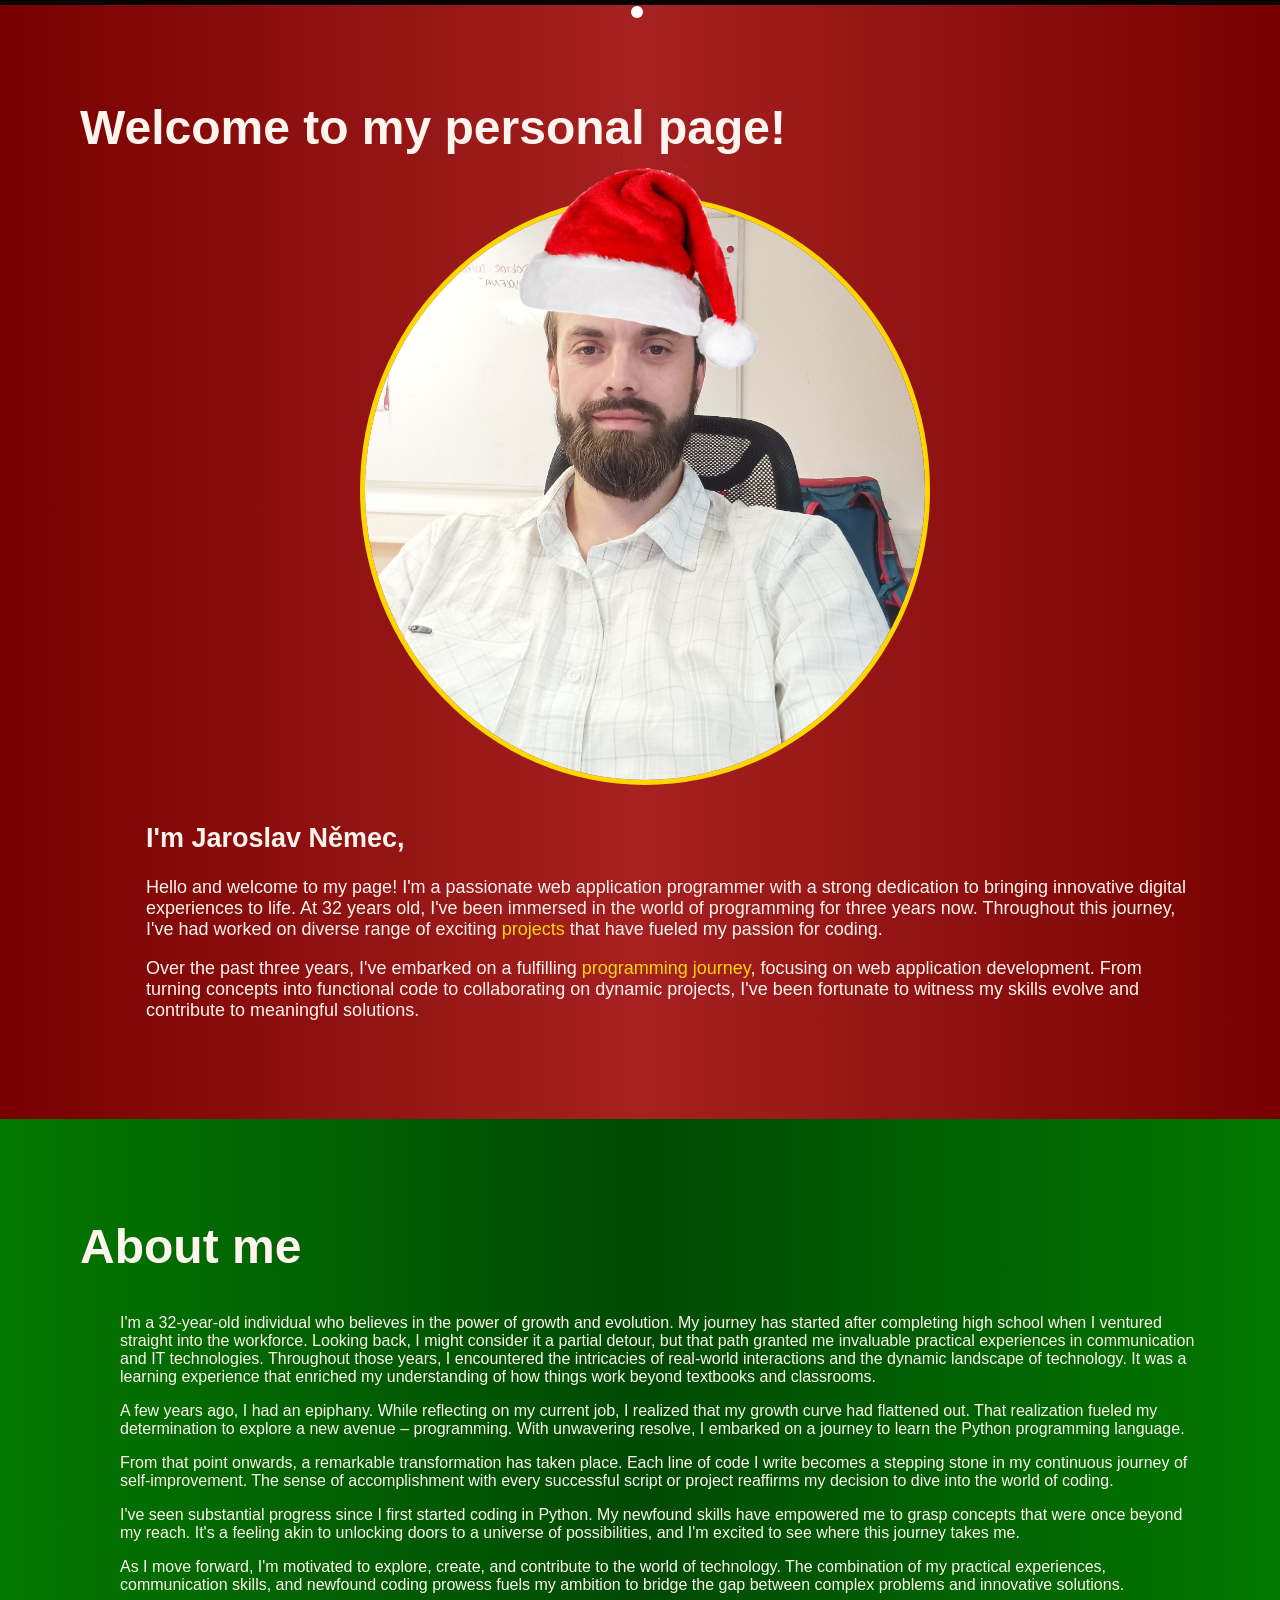
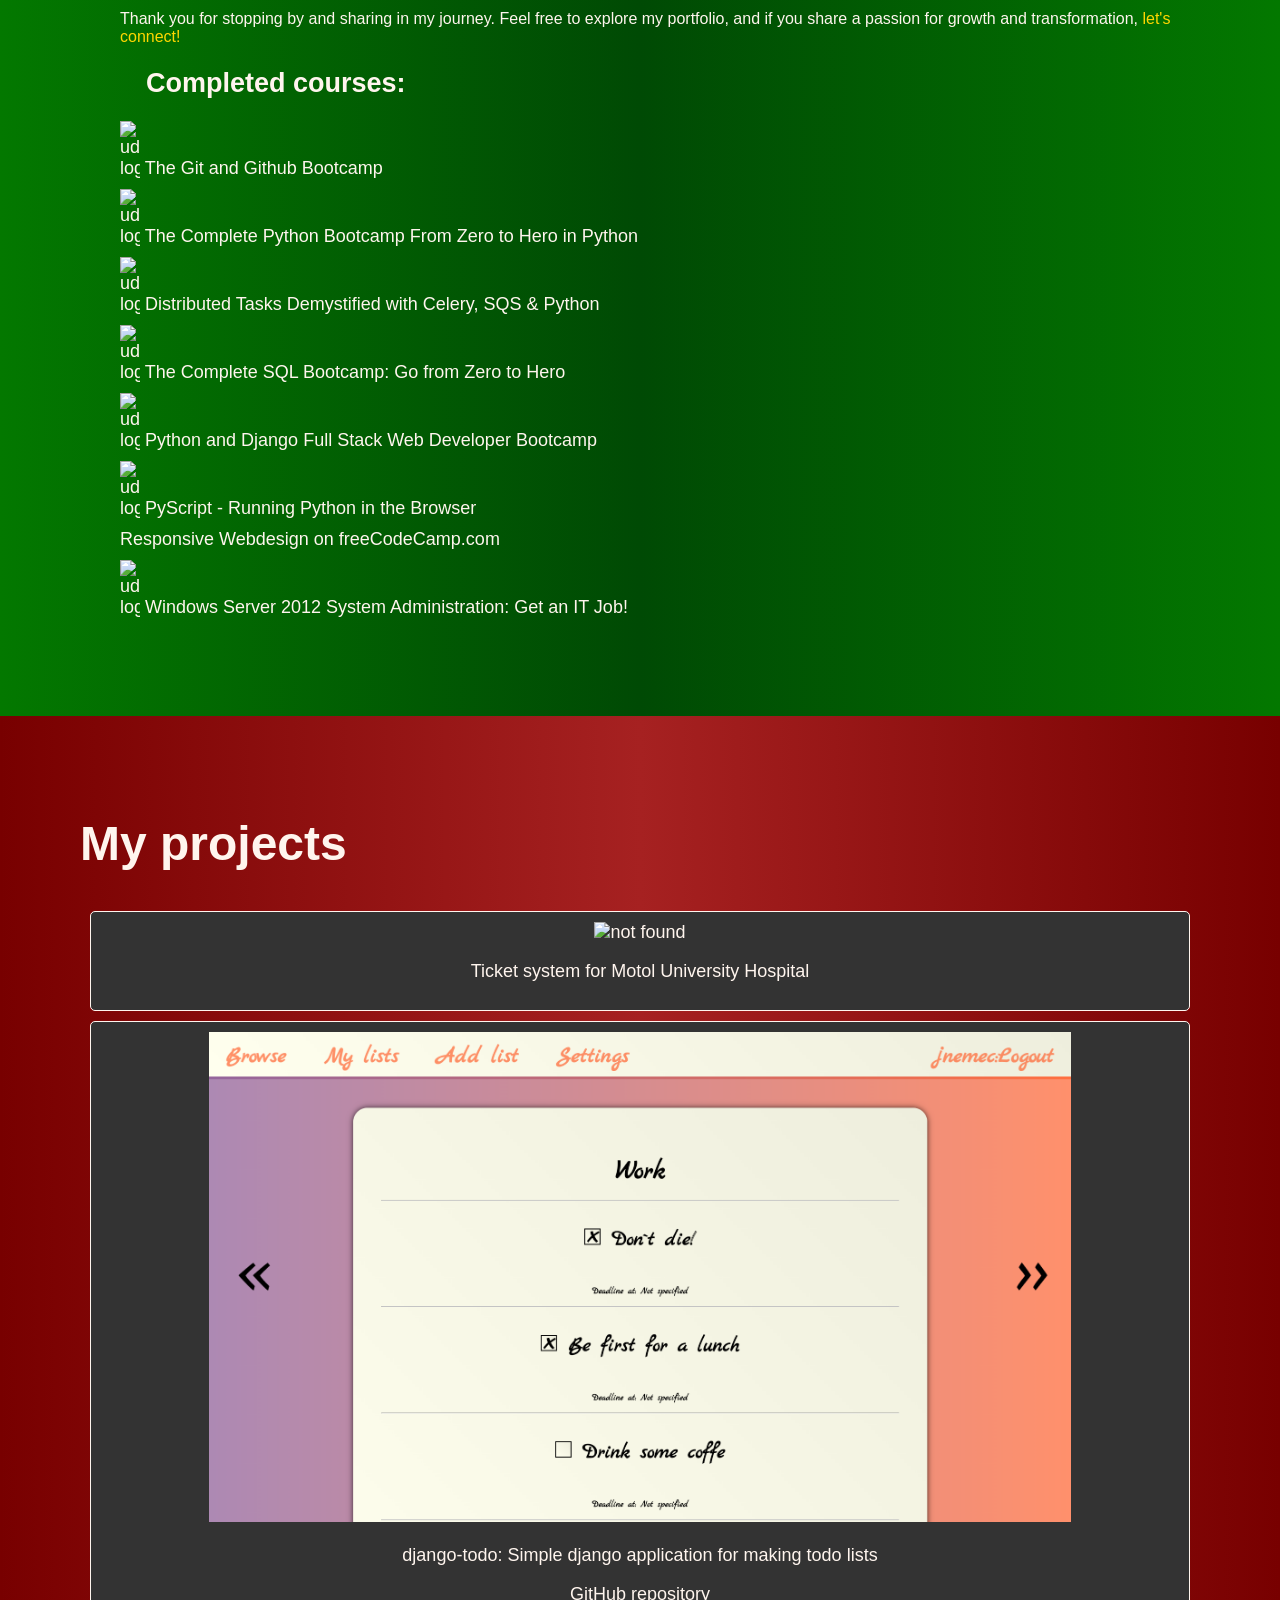
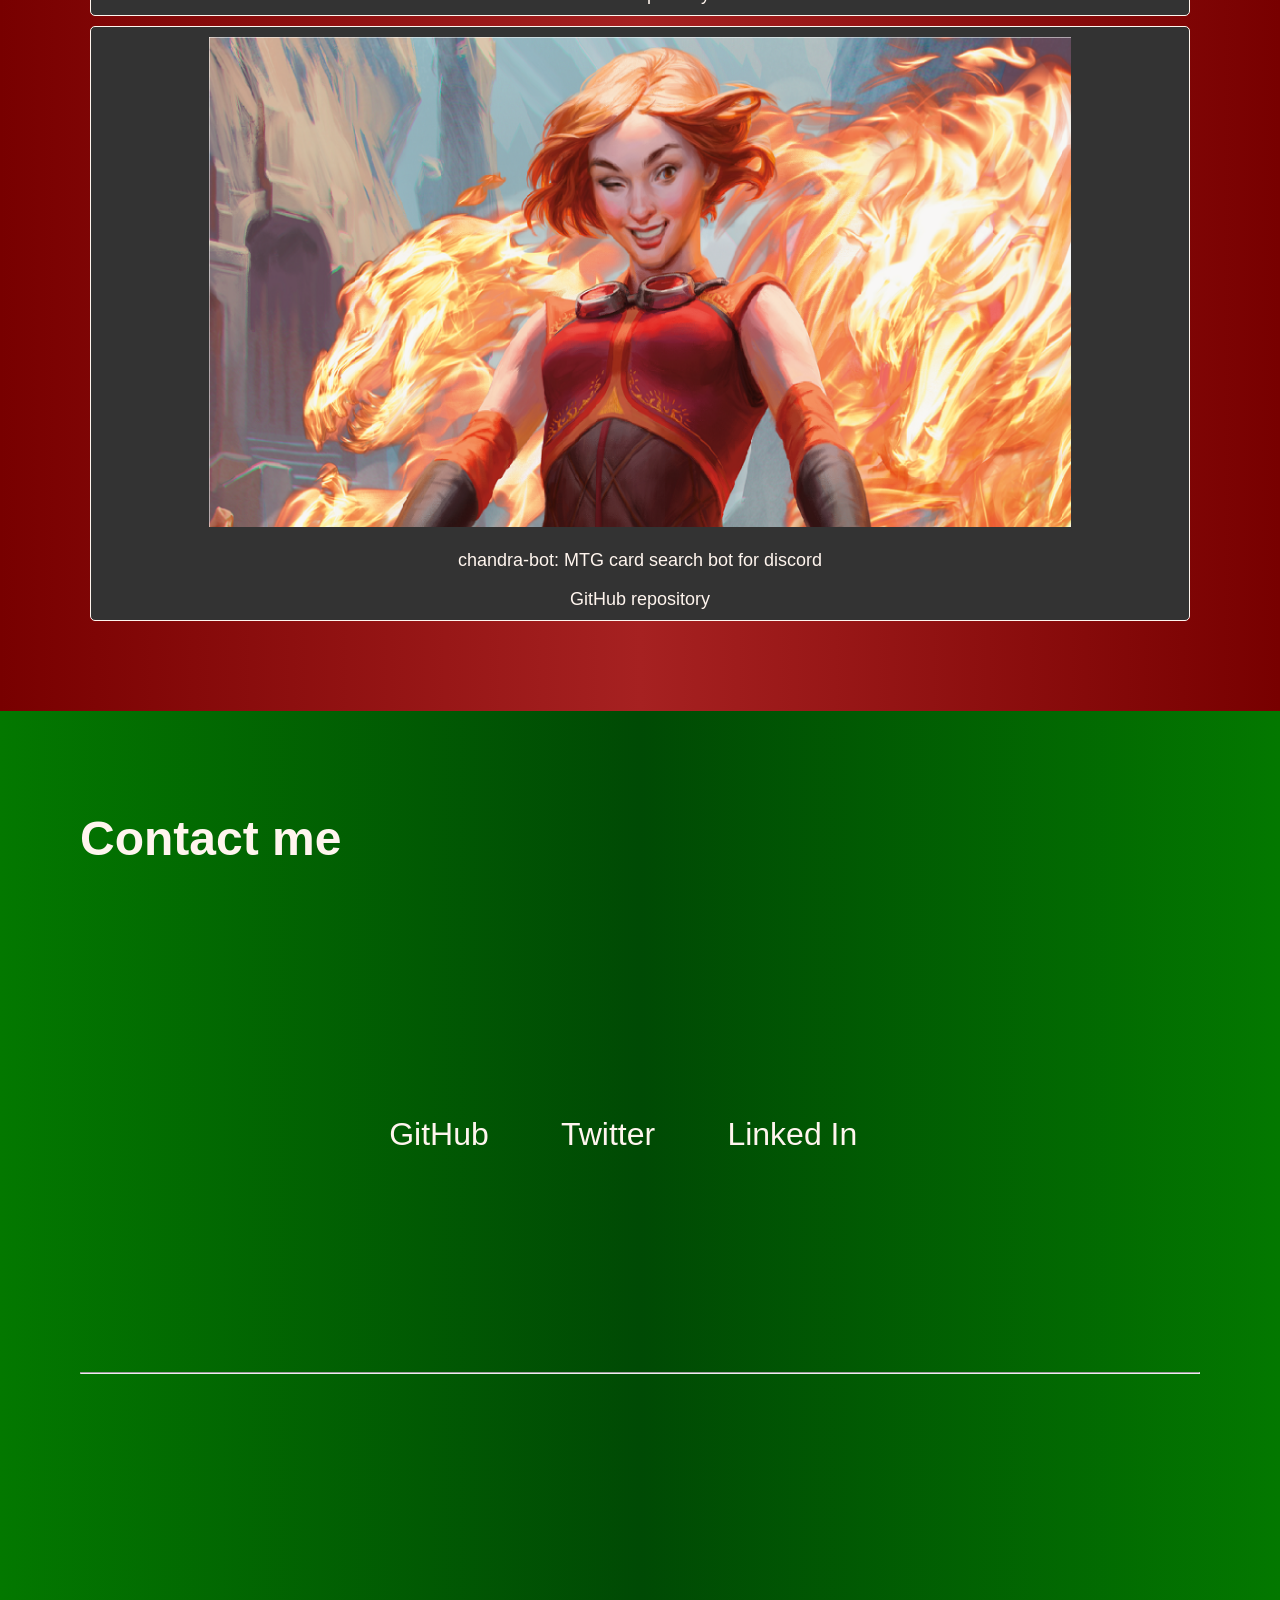
==== index.html @ 1a67a842 "Fix wording in index.html, fix bug where animation continued when screen was rotated and ball was ou" ====
<!DOCTYPE html>
<html lang="en">
    <head>
        <title></title>
        <meta charset="UTF-8">
        <meta name="viewport" content="width=device-width, initial-scale=1">
        <link rel="icon" type="image/x-icon" href="./images/favicon.ico">
        <script src="https://kit.fontawesome.com/178cd86837.js" crossorigin="anonymous"></script>
        <link href="./css/styles.css" rel="stylesheet">
        <link href="./css/navbar.css" rel="stylesheet">
        <script src="./js/animation.js"></script>        
        
    </head>
    <body>
        <script src="./js/navbar.js"></script>
        

        <ul id='navbar' class="collapsed">
            <li><a href="#welcome-section">Welcome</a></li>
            <li><a href="#about">About</a></li>
            <li><a href="#projects">Work</a></li>
            <li><a href="#contact">Contact</a></li>
        </ul>
        <button id='nav-enabler' type="button" onclick="ToggleMenu()"><i class="fa fa-bars"></i></button>
        <div id="navbar-toggler" onclick="ToggleMenu()"></div>
        <main id="main">
            <section id="welcome-section">
                <h1>Welcome to my personal page!</h1>
                <div id="photo-section">
                    <img id="hat" src="./images/Christmas-Hat.png" alt="not-found">
                    <img id="profile-picture" src="./images/1696342605139.jpg" alt="not found">
                    <div>
                        <h2>I'm Jaroslav Němec,</h2>
                        <p>Hello and welcome to my page! I'm a passionate web application programmer with a strong dedication to bringing innovative digital experiences to life. At 32 years old, I've been immersed in the world of programming for three years now.
                             Throughout this journey, I've had worked on diverse range of exciting <span><a class="white-anchor" href="#projects">projects</a></span> that have fueled my passion for coding.</p>
                        <p>Over the past three years, I've embarked on a fulfilling <span><a class="white-anchor" href="#about">programming journey</a></span>, focusing on web application development. From turning concepts into functional code to collaborating on dynamic projects,
                             I've been fortunate to witness my skills evolve and contribute to meaningful solutions.</p>
                    </div>
                </div>

            </section>            
            <section id="about">
                <h1>About me</h1>
                <div id="about-split">
                    <div>
                        <p>I'm a 32-year-old individual who believes in the power of growth and evolution. My journey has started after completing high school when I ventured straight into the workforce. Looking back, I might consider it a partial detour, but that path granted me invaluable practical experiences in communication and IT technologies. 
                        Throughout those years, I encountered the intricacies of real-world interactions and the dynamic landscape of technology. It was a learning experience that enriched my understanding of how things work beyond textbooks and classrooms.</p>
                        <p>A few years ago, I had an epiphany. While reflecting on my current job, I realized that my growth curve had flattened out. That realization fueled my determination to explore a new avenue – programming. With unwavering resolve, I embarked on a journey to learn the Python programming language.</p>
                        <p>From that point onwards, a remarkable transformation has taken place. Each line of code I write becomes a stepping stone in my continuous journey of self-improvement. The sense of accomplishment with every successful script or project reaffirms my decision to dive into the world of coding.</p>
                        <p>I've seen substantial progress since I first started coding in Python. My newfound skills have empowered me to grasp concepts that were once beyond my reach. It's a feeling akin to unlocking doors to a universe of possibilities, and I'm excited to see where this journey takes me.</p>
                        <p>As I move forward, I'm motivated to explore, create, and contribute to the world of technology. The combination of my practical experiences, communication skills, and newfound coding prowess fuels my ambition to bridge the gap between complex problems and innovative solutions.</p>
                        <p>Thank you for stopping by and sharing in my journey. Feel free to explore my portfolio, and if you share a passion for growth and transformation, <span><a class="orange-anchor" href="#contact">let's connect!</a></span></p>
                    </div>
                    <div id="learning-section">
                        <h2>Completed courses:</h2>
                        <ul id="certificates">
                            <li>
                                <img src="https://play-lh.googleusercontent.com/wKwW77zj6Gd-llTDakdjSDnWUPKSMDGXhnZSXel3A3qQSiM1cbDvuspBpQk15tiT9ik" alt="udemy logo">
                                <a href="https://www.udemy.com/certificate/UC-81872ec0-b146-46e7-8e5d-995e62450006/">The Git and Github Bootcamp</a>
                            </li>                              
                            <li>
                                <img src="https://play-lh.googleusercontent.com/wKwW77zj6Gd-llTDakdjSDnWUPKSMDGXhnZSXel3A3qQSiM1cbDvuspBpQk15tiT9ik" alt="udemy logo">
                                <a href="https://www.udemy.com/certificate/UC-9c0b6190-f204-4e79-8d91-82edf929c161/" target="_blank">The Complete Python Bootcamp From Zero to Hero in Python</a>
                            </li>
                            <li>
                                <img src="https://play-lh.googleusercontent.com/wKwW77zj6Gd-llTDakdjSDnWUPKSMDGXhnZSXel3A3qQSiM1cbDvuspBpQk15tiT9ik" alt="udemy logo">
                                <a href="https://www.udemy.com/certificate/UC-208dd5bd-3063-4211-8d76-591665878102/" target="_blank">Distributed Tasks Demystified with Celery, SQS & Python</a>
                            </li>
                            <li>
                                <img src="https://play-lh.googleusercontent.com/wKwW77zj6Gd-llTDakdjSDnWUPKSMDGXhnZSXel3A3qQSiM1cbDvuspBpQk15tiT9ik" alt="udemy logo">
                                <a href="https://www.udemy.com/certificate/UC-8f2c0a8c-6ca1-4ef1-a52d-c1c0a4e9a69b/" target="_blank">The Complete SQL Bootcamp: Go from Zero to Hero</a>
                            </li>
                            <li>
                                <img src="https://play-lh.googleusercontent.com/wKwW77zj6Gd-llTDakdjSDnWUPKSMDGXhnZSXel3A3qQSiM1cbDvuspBpQk15tiT9ik" alt="udemy logo">
                                <a href="https://www.udemy.com/certificate/UC-c5051e65-86da-43aa-af72-b34478ab493d/" target="_blank">Python and Django Full Stack Web Developer Bootcamp</a>
                            </li>
                            <li>
                                <img src="https://play-lh.googleusercontent.com/wKwW77zj6Gd-llTDakdjSDnWUPKSMDGXhnZSXel3A3qQSiM1cbDvuspBpQk15tiT9ik" alt="udemy logo">
                                <a href="https://www.udemy.com/certificate/UC-208dd5bd-3063-4211-8d76-591665878102/" target="_blank">PyScript - Running Python in the Browser</a>
                            </li>
                            <li>
                                <i class="fab fa-free-code-camp"></i>
                                <a id="icon-text" href="https://www.freecodecamp.org/certification/fccf361fdd3-fbd5-44a4-af7b-7dfb002e0e57/responsive-web-design" target="_blank">Responsive Webdesign on freeCodeCamp.com</a>
                            </li>                                
                            <li>
                                <img src="https://play-lh.googleusercontent.com/wKwW77zj6Gd-llTDakdjSDnWUPKSMDGXhnZSXel3A3qQSiM1cbDvuspBpQk15tiT9ik" alt="udemy logo">
                                <a href="https://www.udemy.com/certificate/UC-WKEBYOHA/">Windows Server 2012 System Administration: Get an IT Job!</a>
                            </li>                                
                                                           
                        </ul>
                    </div>
                </div>

            </section>
            <section id="projects">
                <h1>My projects</h1>
                <div id="projects-wrapper">
                    <div class="project-tile">
                        <div><img id="img1" src="./images/bvmain.png" alt="not found"><br></div>
                        <label for="img1">
                            <p>Ticket system for Motol University Hospital</p>
                            <!-- <a class="project-link" href="https://github.com/jnemec91/chandra-bot" target="_blank"><i class="fab fa-github"></i> GitHub repository</a> -->
                        </label>
                    </div>                         
                    <div class="project-tile">
                        <a href="https://www.todo-list.cz" target="_blank"><img id="img1" src="./images/checklist.png" alt="not found"><br></a>
                        <label for="img1">
                            <p>django-todo: Simple django application for making todo lists</p>
                            <a class="project-link" href="https://github.com/jnemec91/django-todo" target="_blank"><i class="fab fa-github"></i> GitHub repository</a>
                        </label>
                    </div>              
                    <div class="project-tile">
                        <div><img id="img1" src="./images/ChandraAcolyteBanner.png" alt="not found"><br></div>
                        <label for="img1">
                            <p>chandra-bot: MTG card search bot for discord</p>
                            <a class="project-link" href="https://github.com/jnemec91/chandra-bot" target="_blank"><i class="fab fa-github"></i> GitHub repository</a>
                        </label>
                    </div>   
                </div>
            </section>
            <section id="contact">
                <h1>Contact me</h1>
                <div class="contact-links">
                    <a class="link-animated" id="profile-link" href="https://github.com/jnemec91" target="_blank" class="btn contact-details"><i class="fab fa-github"></i> GitHub</a>
                    <a class="link-animated" href="https://twitter.com/JNemecc?t=vNvclpi39UTVVIgpnL67nQ&s=09" target="_blank" class="btn contact-details"><i class="fab fa-twitter"></i> Twitter</a>
                    <a class="link-animated" href="https://www.linkedin.com/in/jaroslav-němec-44724a138/" target="_blank" class="btn contact-details"><i class="fab fa-linkedin"></i> Linked In</a>
                  </div>
                  <hr>
                  <div>

                  </div>
            </section>
        </main>
    </body>
</html>
---- css/styles.css ----
:root{
    /* --font-color-one: seashell; */
    --font-color-one: seashell;
    /* --font-color-two: black;     */
    --font-color-two: seashell;
    /* --orangered: orangered;     */
    --orangered: gold;
    --grey: rgba(119,119,119,1);
    /* --orange-background: linear-gradient(45deg, rgba(252,131,51,1) 0%, rgba(255,69,0,1) 100%); */
    --orange-background: linear-gradient(90deg, rgba(120,0,0,1) 0%, rgba(166,33,33,1) 50%, rgba(120,0,0,1) 100%);
    --grey--background: linear-gradient(90deg, rgba(3,120,0,1) 0%, rgba(0,74,4,1) 50%, rgba(3,120,0,1) 100%);
    /* --grey--background: linear-gradient(45deg, rgba(119,119,119,1) 0%, rgba(65,65,65,1) 100%); */
    /* --nav-color: #111; */
    --nav-color:  linear-gradient(108deg, rgba(3,120,0,1) 0%, rgba(3,120,0,1) 10%, rgba(166,33,33,1) 10%, rgba(166,33,33,1) 20%, rgba(255,255,255,1) 20%, rgba(255,255,255,1) 30%, rgba(3,120,0,1) 30%, rgba(3,120,0,1) 40%, rgba(166,33,33,1) 40%, rgba(166,33,33,1) 50%, rgba(255,255,255,1) 50%, rgba(255,255,255,1) 60%, rgba(3,120,0,1) 60%, rgba(3,120,0,1) 70%, rgba(166,33,33,1) 70%, rgba(166,33,33,1) 80%, rgba(255,255,255,1) 80%, rgba(255,255,255,1) 90%, rgba(3,120,0,1) 90%, rgba(3,120,0,1) 100%);
    --wrapper-color: #333;
}

.codewars::before {
    content: url(../images/codewars.svg);
    display: inline-block;
    width: 30px;
    height: 30px;
  }

body{
    margin: 0;
    padding: 0;
    font-family: Helvetica, sans-serif;
    font-size: large;
}

#page-heading{
    position: fixed;
    top: 0;
    left: 5%;
    z-index: 1;
    color: var(--font-color-one);
}

section{
    height: calc(100vh - 180px);
    margin: 0;
    padding: 80px;
    padding-top: 100px;
}

section:first-of-type{
    background: var(--orange-background);
    color: var(--font-color-two);
}

section:nth-of-type(2){
    background: var(--grey--background);
    color: var(--font-color-one);
}

section:nth-of-type(3){
    background: var(--orange-background);
    color: var(--font-color-two);
    height: auto;
}

section:nth-of-type(4){
    background: var(--grey--background);
    color: var(--font-color-one);
}

section > h1{
    margin-top: 0;
    font-weight: bold;
    font-size: 3rem;
}   

#photo-section{
    position: relative;
    display: flex;
}

#photo-section > div > p,h2{
    padding: 0 0 0 10px;
    margin-left: 5%;
}

#photo-section > div > h2{
    padding-top: 1%;
}

#photo-section > div{
    flex: 1;
}

#photo-section > #profile-picture{
    border: 5px solid var(--orangered);
    position: relative;
    text-overflow: clip;
    max-width: 20%;
    z-index: 0;
    border-radius: 50%;
}

#about-split{
    display: grid;
    grid-auto-columns: auto;
}

#about-split > div:first-of-type{
    font-size: medium;
    grid-column-start: 1;
    max-width: 50vw;

}

#about-split > div:nth-of-type(2){
    grid-column-start: 2;
    margin-top:0;
}

#certificates{
    list-style-type: none;
}

#certificates{
    margin-left:auto;
    margin-right:auto;
}

#certificates > li{
    margin: 10px 0 10px 0;
}

#certificates > li > img{
    display: inline;
    max-width: 20px;
}

#certificates > li > a{
    text-decoration: none;
    color: var(--font-color-one);
}

#certificates > li > a:hover{
    color: var(--orangered);
}

span > .orange-anchor{
    color: var(--orangered);
    text-decoration: none;
}

span > .orange-anchor:hover{
    color: var(--font-color-one);
    text-decoration: none;
}

span > .white-anchor{
    /* color: var(--grey); */
    color: var(--orangered);    
    text-decoration: none;
}

span > .white-anchor:hover{
    color:  var(--font-color-one);
    text-decoration: none;
}

#projects-wrapper{
    height: 100%;
    display: grid;
    grid-template-columns: 1fr 1fr;
}

#projects-wrapper > div{
    margin: 10px;
    padding: 10px;
    border: 1px solid var(--font-color-one);
    border-radius: 5px;
    background-color: var(--wrapper-color);
    color: var(--font-color-one);
    /* height: 70%; */
    text-align: center;
}

#projects-wrapper > div > a:hover{
    opacity: 0.4;
}

#projects-wrapper > div > * > img{
    max-width: 80%;
    max-height: auto;
}

.project-link{
    text-decoration: none;
    color: var(--font-color-one);
}

.project-link:hover{
    color: var(--orangered);
}

.contact-links{
    padding-top: 20vh!important;
    padding-bottom: 20vh!important;
    width: 100%;
    height: auto;
    text-align: center;
}

.contact-links > a{
    display: inline-block;
    padding: 0 3% 0 3%;
    margin: auto;
    text-decoration: none;
    font-size: 2rem;
    color: var(--font-color-one);
}

.contact-links > a:first-of-type{
    padding-left: 7%;
}


@keyframes scale-ani {
    100% {
      transform: scale(1.3);
    }
  }

.link-animated:hover{
    color: var(--orangered);
    animation: scale-ani 0.8s ease-in forwards;
}

@media only screen and (max-width: 1420px) {

    #photo-section{
        display: block;
    }

    section{
        height: auto;
        overflow: hidden;
    }

    section:last-of-type{
        height: 80vh;
        overflow: hidden;
    }

    #about-split{
        display: block;
    }
    #projects-wrapper{
        display: block;
    }

    #about-split{
        width: 100%;
    }

    #about-split > div:first-of-type{
        max-width: 100vw;
        padding: 0 0 0 40px;
    
    } 
    .contact-links > a{
        margin:  30px 0 30px 0;
    }

    #photo-section > #profile-picture{
        position:relative;
        max-width: 50%;
        margin-left: 25%;
        margin-right: auto
    }    

    #photo-section > h2{
        margin-left: 0px;
        padding: 0 0 0 40px
    } 

    #photo-section > p{
        margin-left: 0px;
        padding: 0 0 0 40px
    }

    .contact-links > a:first-of-type {
        padding-left: 0%;
    }

    #hat{
        max-height: 30%!important;
        top: -5%!important;
        left: 38%!important;
    }    

}


@media only screen and (max-width: 898px) {
    #photo-section{
        display: block;
    }

    #hat{
        max-height: 22%!important;
        left: 39%!important;
    }       
}


@media only screen and (max-width: 720px) {
    #photo-section{
        display: block;
    }

    #hat{
        top: -3%!important;
        max-height: 15%!important;
        left: 39%!important;
    }       

}

@media only screen and (max-width: 500px) {
    #photo-section{
        display: block;
    }

    section{
        padding-left: 2%;
        padding-right: 2%;
    }
    p{
        padding-left: 0!important;
    }
    h2{
        padding-left: 0 !important;
        margin-left: 0 !important;
    }
    div{
        padding-left: 0!important;
    } 

}    

html {
	scroll-behavior: smooth;
}

@media screen and (prefers-reduced-motion: reduce) {
	html {
		scroll-behavior: auto;
	}
}

/* christmas spirit */


.ball{
    margin: 0;
    padding: 0;
    width: 10px;
    height: 10px;
    background-color: white;
    border: 1px solid transparent;
    border-radius: 50px;
    z-index: 9999;
}

#hat{
    position: absolute;
    height: 40%!important;
    transform: rotate(-15deg);
    top: -4%;
    left: 6%;
    z-index: 1;
}
---- css/navbar.css ----
#navbar{
    text-align: right;
    position: fixed;
    list-style: none;
    width:100vw;
    margin: 0;
    padding: 0;
    top: 0;
    left: 0;
    background: var(--nav-color);
    z-index: 5;
    transition: max-height 0.2s ease-in-out;
    border-bottom: 5px solid black;
}

#navbar > li{
    display: inline-block;
    width: 200px;
    height: 100%;
    background-color: transparent;
    font-size: 1.3rem;
    cursor: pointer;
}

#navbar > li > a{
    display: block;
    padding-top: 27px;
    height: calc(100% - 25px);
    text-align: center;
    text-decoration: none;
    cursor: pointer;
    color: black;
    font-weight: bolder;
    text-shadow: white 4px 0 10px;
}

#navbar > li > a:hover{
    /* background-color: var(--nav-color); */
    background-color: rgba(0,0,0,0.5);
    color: var(--orangered);
}

#navbar-toggler{
    z-index: 4;
    display: none;
    position: fixed;
    top: 0;
    left: 0;
    width: 100vw;
    height: 100vh;
}

@media only screen and (min-width: 1420px) {
    #navbar{
        height: 80px;
    }
}

@media only screen and (max-width: 1420px) {
    #navbar{
        height: auto;
        overflow: hidden;
        max-height: 400px;
    }

    #navbar.collapsed{
        max-height: 0px;
    }

    #navbar > li > a{
        padding-top: 27px;
        padding-bottom:27px;
        display: block;
        width: 100%;
    }
    #navbar > li{
        width: 100%;
        display: block;
    }

    #nav-enabler{
        cursor: pointer;
        z-index: 6;
        position: fixed;
        top:20px;
        right:20px;
        visibility: visible;
        border: 1px solid var(--nav-color);
        border-radius: 10px;
        background-color: var(--nav-color);
        color: var(--font-color-one);
        padding: 10px;
        font-size: 1.2em;
    }    

    #nav-enabler:hover{
        background-color: var(--orangered);
        color: var(--font-color-one);
    }
}
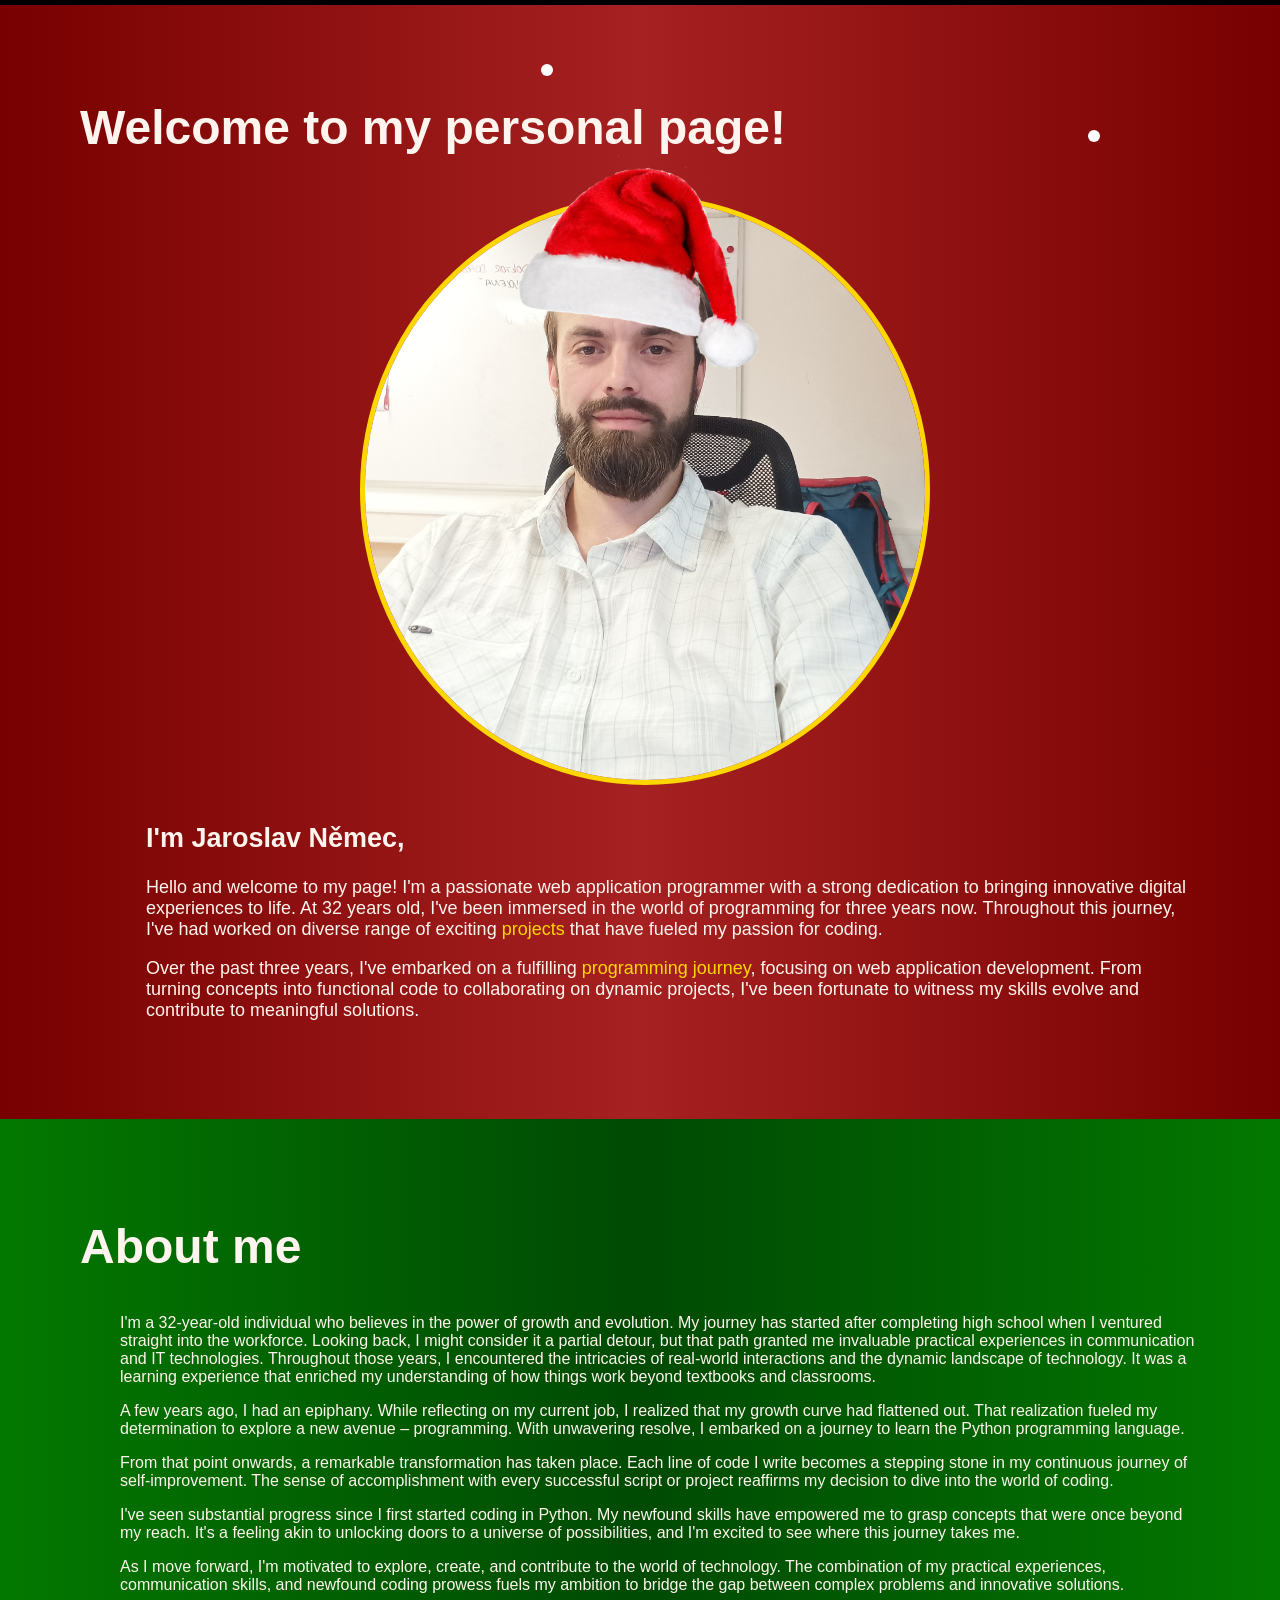
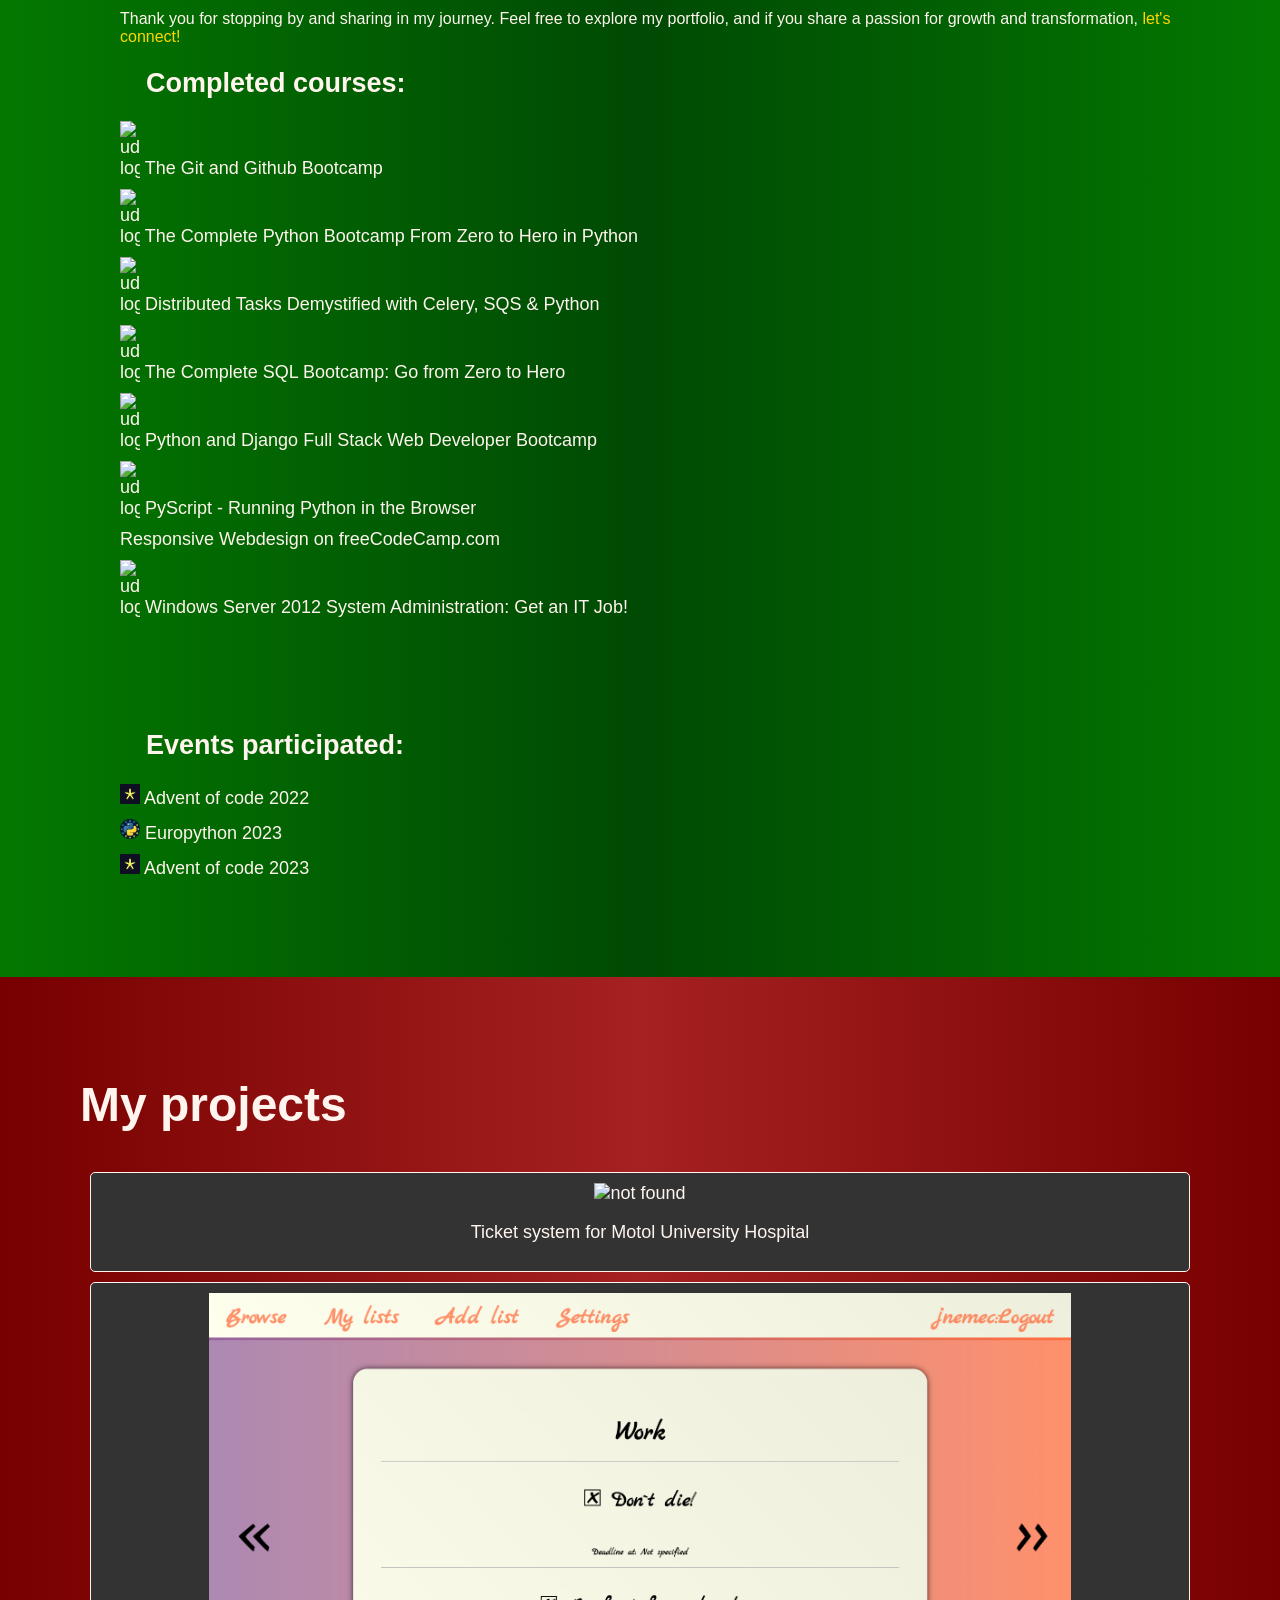
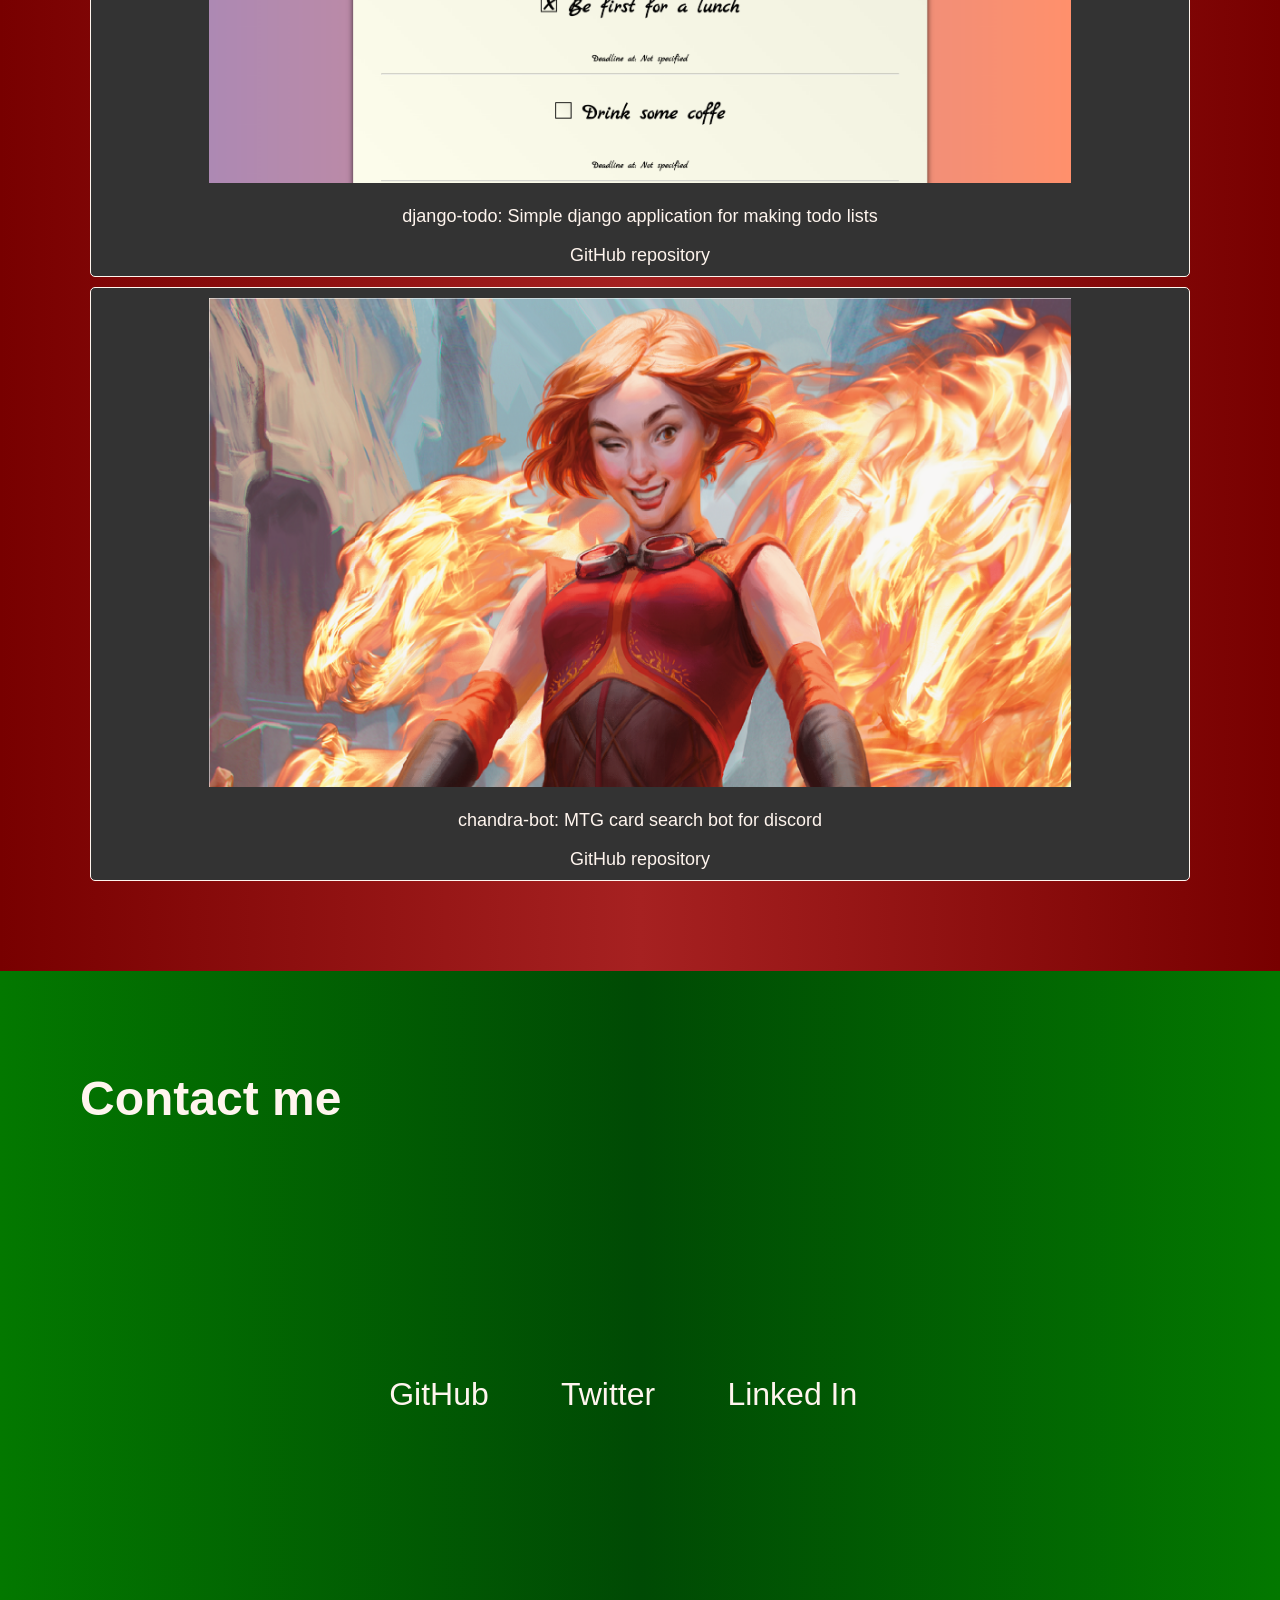
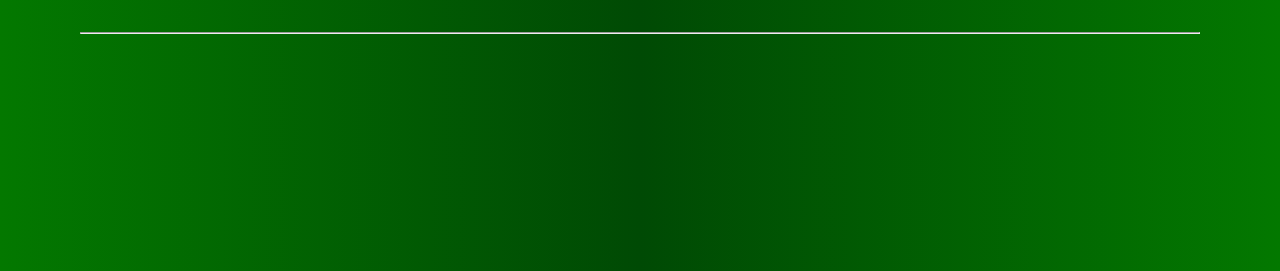
==== commit 771251a9: "Add events participated in to the about section of page," ====
--- a/index.html
+++ b/index.html
@@ -53,7 +53,7 @@
                     </div>
                     <div id="learning-section">
                         <h2>Completed courses:</h2>
-                        <ul id="certificates">
+                        <ul class="certificates">
                             <li>
                                 <img src="https://play-lh.googleusercontent.com/wKwW77zj6Gd-llTDakdjSDnWUPKSMDGXhnZSXel3A3qQSiM1cbDvuspBpQk15tiT9ik" alt="udemy logo">
                                 <a href="https://www.udemy.com/certificate/UC-81872ec0-b146-46e7-8e5d-995e62450006/">The Git and Github Bootcamp</a>
@@ -87,6 +87,12 @@
                                 <a href="https://www.udemy.com/certificate/UC-WKEBYOHA/">Windows Server 2012 System Administration: Get an IT Job!</a>
                             </li>                                
                                                            
+                        </ul>
+                        <h2 id="events-heading">Events participated:</h2>
+                        <ul class="certificates">
+                            <li><img src="./images/adventofcodelogo.png" alt=""><a href="https://adventofcode.com/2022" target="_blank"> Advent of code 2022</a></li>
+                            <li><img src="./images/europythonlogo.png" alt=""><a href="https://ep2023.europython.eu" target="_blank"> Europython 2023</a></li>
+                            <li><img src="./images/adventofcodelogo.png" alt=""><a href="https://adventofcode.com/2023" target="_blank"> Advent of code 2023</a></li>
                         </ul>
                     </div>
                 </div>
--- a/css/styles.css
+++ b/css/styles.css
@@ -115,30 +115,34 @@
     margin-top:0;
 }
 
-#certificates{
+#events-heading{
+    margin-top: 10%;
+}
+
+.certificates{
     list-style-type: none;
 }
 
-#certificates{
+.certificates{
     margin-left:auto;
     margin-right:auto;
 }
 
-#certificates > li{
+.certificates > li{
     margin: 10px 0 10px 0;
 }
 
-#certificates > li > img{
+.certificates > li > img{
     display: inline;
     max-width: 20px;
 }
 
-#certificates > li > a{
-    text-decoration: none;
-    color: var(--font-color-one);
-}
-
-#certificates > li > a:hover{
+.certificates > li > a{
+    text-decoration: none;
+    color: var(--font-color-one);
+}
+
+.certificates > li > a:hover{
     color: var(--orangered);
 }
 
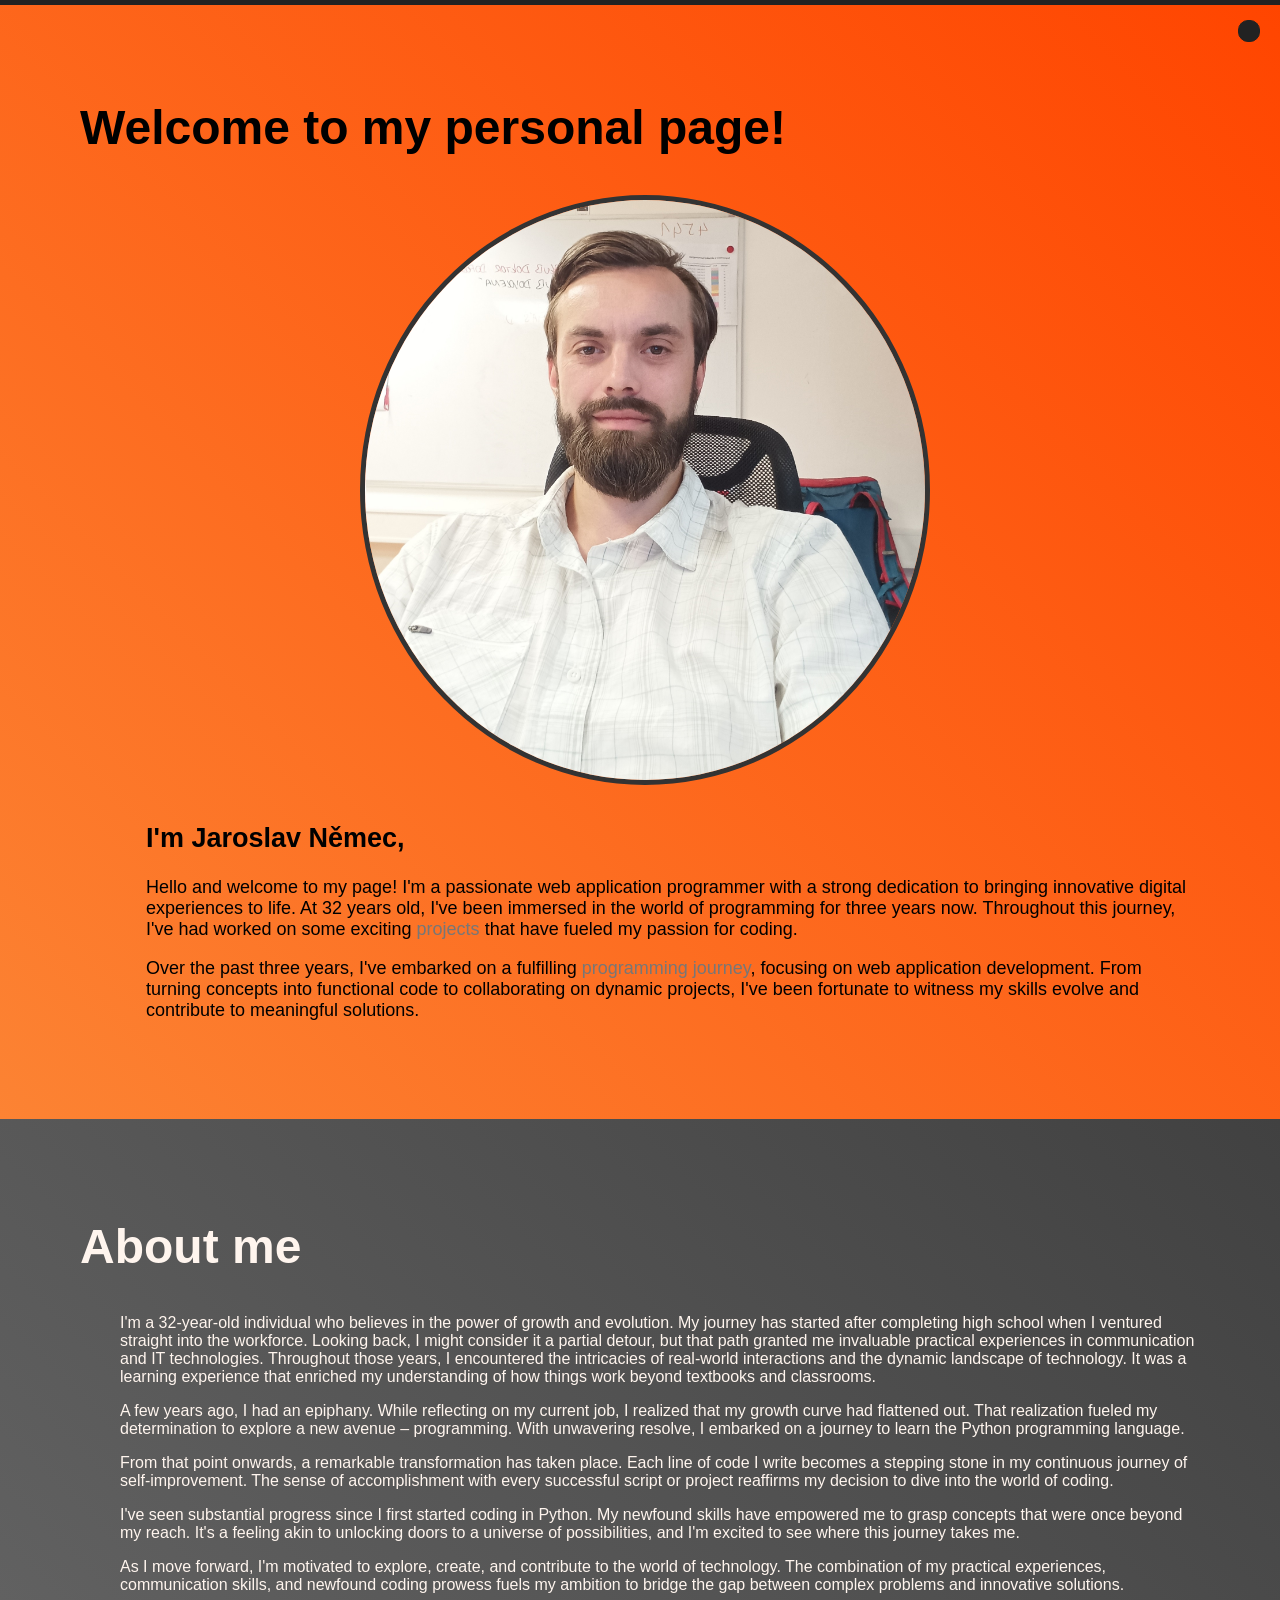
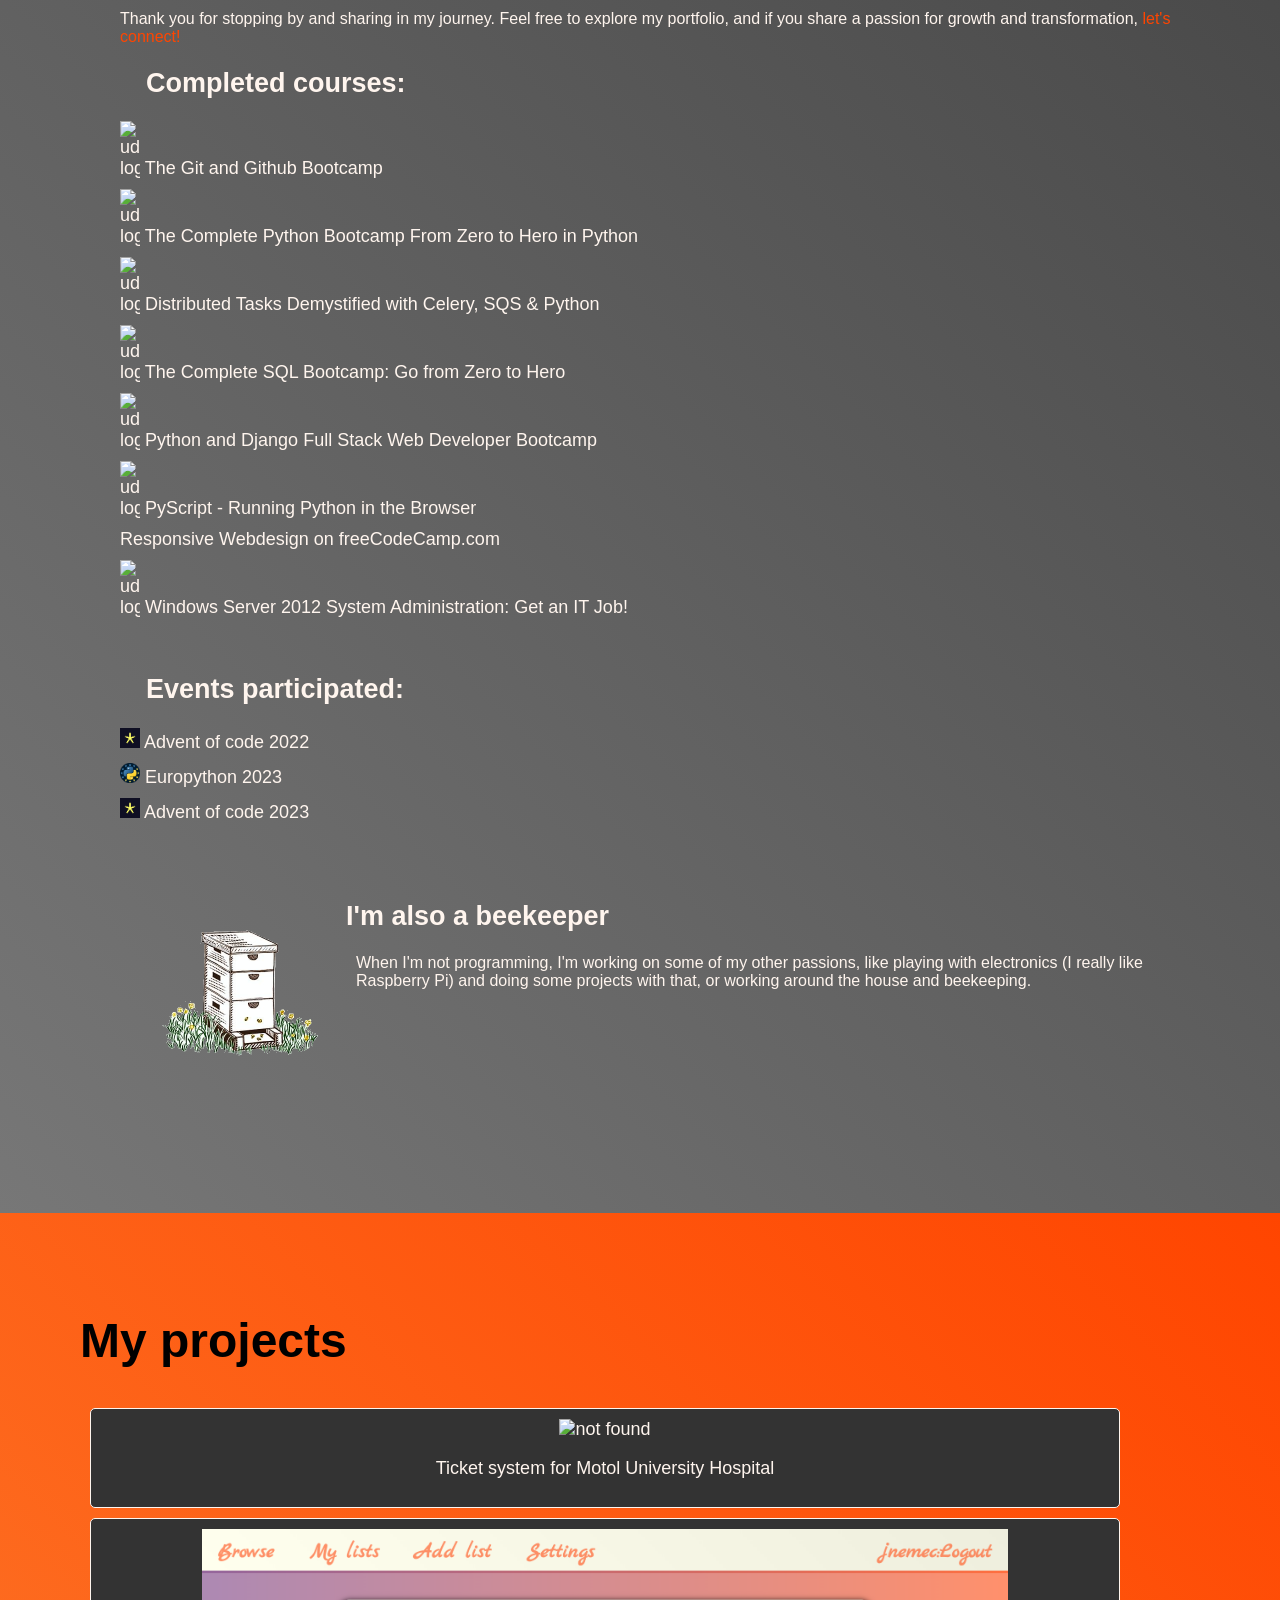
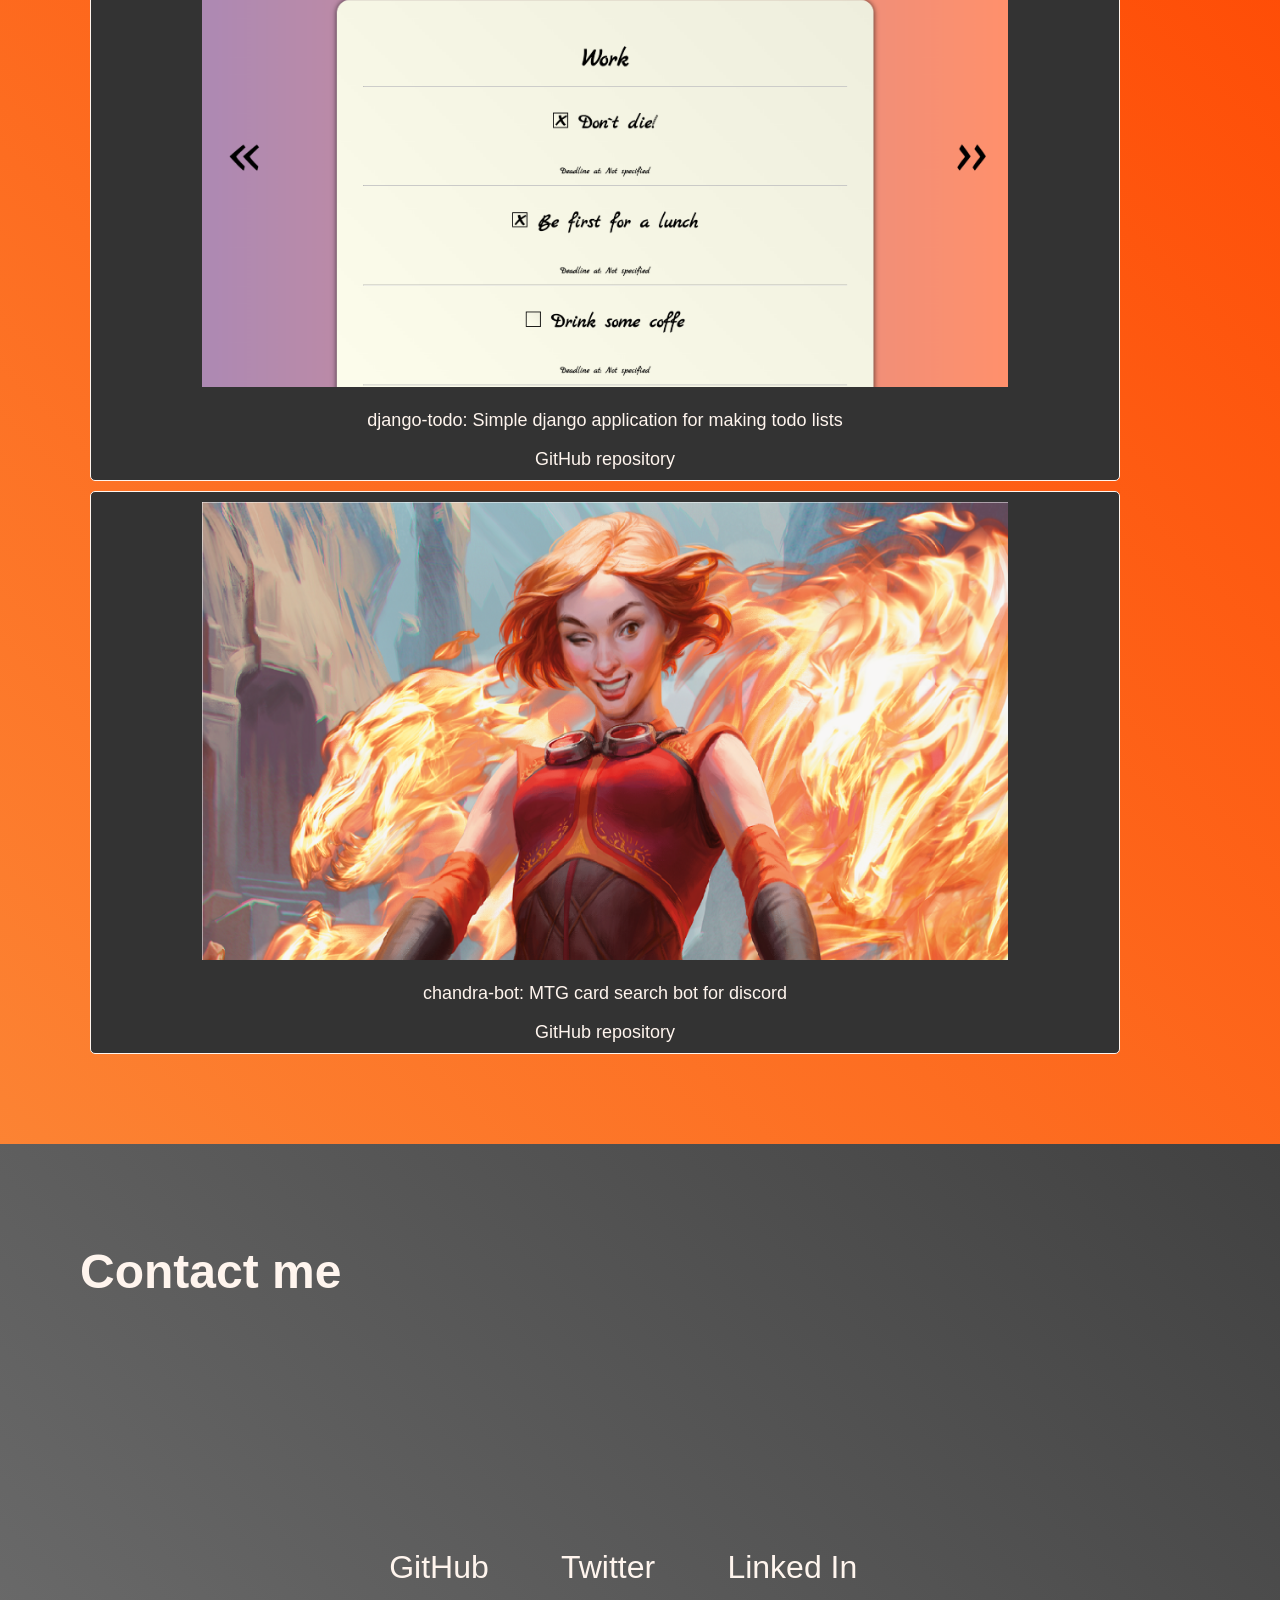
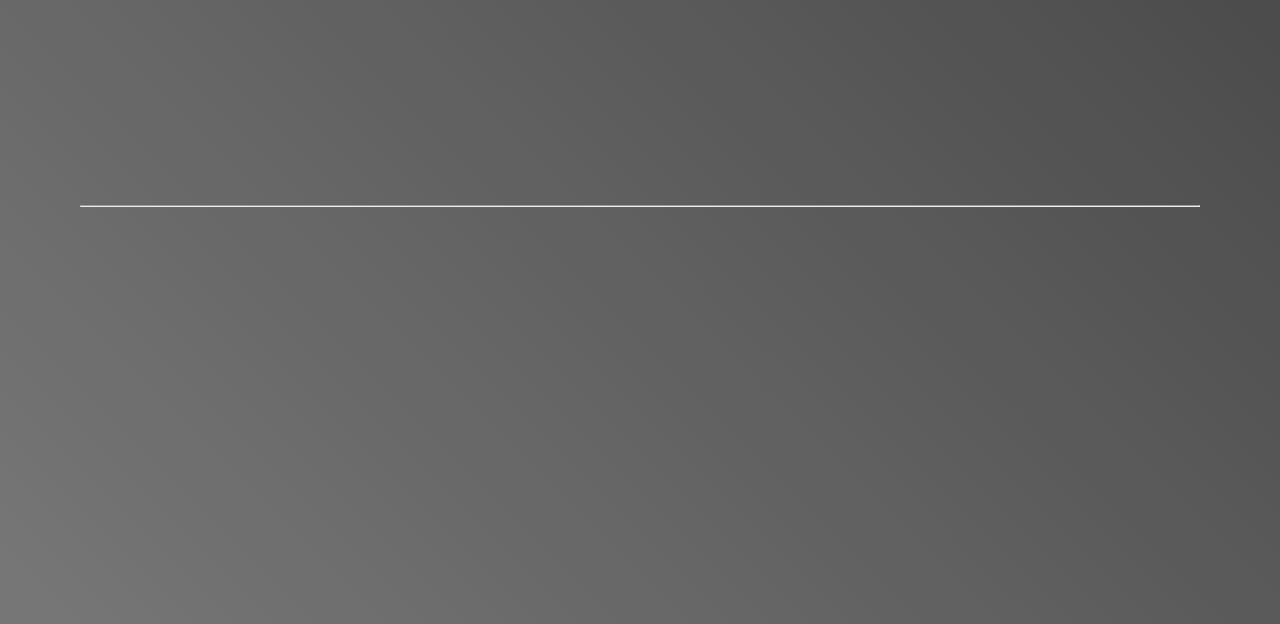
==== commit 0edbfb31: "remove winter theme create bees, bee animation and add section to about me part of page" ====
--- a/index.html
+++ b/index.html
@@ -7,9 +7,8 @@
         <link rel="icon" type="image/x-icon" href="./images/favicon.ico">
         <script src="https://kit.fontawesome.com/178cd86837.js" crossorigin="anonymous"></script>
         <link href="./css/styles.css" rel="stylesheet">
+        <link href="./css/bee.css" rel="stylesheet">
         <link href="./css/navbar.css" rel="stylesheet">
-        <script src="./js/animation.js"></script>        
-        
     </head>
     <body>
         <script src="./js/navbar.js"></script>
@@ -27,12 +26,11 @@
             <section id="welcome-section">
                 <h1>Welcome to my personal page!</h1>
                 <div id="photo-section">
-                    <img id="hat" src="./images/Christmas-Hat.png" alt="not-found">
                     <img id="profile-picture" src="./images/1696342605139.jpg" alt="not found">
                     <div>
                         <h2>I'm Jaroslav Němec,</h2>
                         <p>Hello and welcome to my page! I'm a passionate web application programmer with a strong dedication to bringing innovative digital experiences to life. At 32 years old, I've been immersed in the world of programming for three years now.
-                             Throughout this journey, I've had worked on diverse range of exciting <span><a class="white-anchor" href="#projects">projects</a></span> that have fueled my passion for coding.</p>
+                             Throughout this journey, I've had worked on some exciting <span><a class="white-anchor" href="#projects">projects</a></span> that have fueled my passion for coding.</p>
                         <p>Over the past three years, I've embarked on a fulfilling <span><a class="white-anchor" href="#about">programming journey</a></span>, focusing on web application development. From turning concepts into functional code to collaborating on dynamic projects,
                              I've been fortunate to witness my skills evolve and contribute to meaningful solutions.</p>
                     </div>
@@ -51,6 +49,7 @@
                         <p>As I move forward, I'm motivated to explore, create, and contribute to the world of technology. The combination of my practical experiences, communication skills, and newfound coding prowess fuels my ambition to bridge the gap between complex problems and innovative solutions.</p>
                         <p>Thank you for stopping by and sharing in my journey. Feel free to explore my portfolio, and if you share a passion for growth and transformation, <span><a class="orange-anchor" href="#contact">let's connect!</a></span></p>
                     </div>
+
                     <div id="learning-section">
                         <h2>Completed courses:</h2>
                         <ul class="certificates">
@@ -96,7 +95,16 @@
                         </ul>
                     </div>
                 </div>
-
+                <div id="bk-split">
+                    <div>
+                        <img src="./images/hive.png" alt="not-found" id="hive">
+                    </div>
+                    <div>
+                        <h2>I'm also a beekeeper </h2>
+                        <p>When I'm not programming, I'm working on some of my other passions, like playing with electronics (I really like Raspberry Pi) and doing some projects with that, or working around the house and beekeeping.</p>
+                    </div>
+                    
+                </div>
             </section>
             <section id="projects">
                 <h1>My projects</h1>
@@ -137,5 +145,7 @@
                   </div>
             </section>
         </main>
+                <script src="./js/page_animation.js"></script>
+                <script src="./js/onload_animation.js"></script>
     </body>
-</html>+</htmlp
--- a/css/styles.css
+++ b/css/styles.css
@@ -1,17 +1,17 @@
 :root{
+    --font-color-one: seashell;
     /* --font-color-one: seashell; */
-    --font-color-one: seashell;
-    /* --font-color-two: black;     */
-    --font-color-two: seashell;
-    /* --orangered: orangered;     */
-    --orangered: gold;
+    --font-color-two: black;    
+    /* --font-color-two: seashell; */
+    --orangered: orangered;    
+    /* --orangered: gold; */
     --grey: rgba(119,119,119,1);
-    /* --orange-background: linear-gradient(45deg, rgba(252,131,51,1) 0%, rgba(255,69,0,1) 100%); */
-    --orange-background: linear-gradient(90deg, rgba(120,0,0,1) 0%, rgba(166,33,33,1) 50%, rgba(120,0,0,1) 100%);
-    --grey--background: linear-gradient(90deg, rgba(3,120,0,1) 0%, rgba(0,74,4,1) 50%, rgba(3,120,0,1) 100%);
-    /* --grey--background: linear-gradient(45deg, rgba(119,119,119,1) 0%, rgba(65,65,65,1) 100%); */
-    /* --nav-color: #111; */
-    --nav-color:  linear-gradient(108deg, rgba(3,120,0,1) 0%, rgba(3,120,0,1) 10%, rgba(166,33,33,1) 10%, rgba(166,33,33,1) 20%, rgba(255,255,255,1) 20%, rgba(255,255,255,1) 30%, rgba(3,120,0,1) 30%, rgba(3,120,0,1) 40%, rgba(166,33,33,1) 40%, rgba(166,33,33,1) 50%, rgba(255,255,255,1) 50%, rgba(255,255,255,1) 60%, rgba(3,120,0,1) 60%, rgba(3,120,0,1) 70%, rgba(166,33,33,1) 70%, rgba(166,33,33,1) 80%, rgba(255,255,255,1) 80%, rgba(255,255,255,1) 90%, rgba(3,120,0,1) 90%, rgba(3,120,0,1) 100%);
+    --orange-background: linear-gradient(45deg, rgba(252,131,51,1) 0%, rgba(255,69,0,1) 100%);
+    /* --orange-background: linear-gradient(90deg, rgba(120,0,0,1) 0%, rgba(166,33,33,1) 50%, rgba(120,0,0,1) 100%); */
+    /* --grey--background: linear-gradient(90deg, rgba(3,120,0,1) 0%, rgba(0,74,4,1) 50%, rgba(3,120,0,1) 100%); */
+    --grey--background: linear-gradient(45deg, rgba(119,119,119,1) 0%, rgba(65,65,65,1) 100%);
+    --nav-color: #222;
+    /* --nav-color:  linear-gradient(108deg, rgba(3,120,0,1) 0%, rgba(3,120,0,1) 10%, rgba(166,33,33,1) 10%, rgba(166,33,33,1) 20%, rgba(255,255,255,1) 20%, rgba(255,255,255,1) 30%, rgba(3,120,0,1) 30%, rgba(3,120,0,1) 40%, rgba(166,33,33,1) 40%, rgba(166,33,33,1) 50%, rgba(255,255,255,1) 50%, rgba(255,255,255,1) 60%, rgba(3,120,0,1) 60%, rgba(3,120,0,1) 70%, rgba(166,33,33,1) 70%, rgba(166,33,33,1) 80%, rgba(255,255,255,1) 80%, rgba(255,255,255,1) 90%, rgba(3,120,0,1) 90%, rgba(3,120,0,1) 100%); */
     --wrapper-color: #333;
 }
 
@@ -27,6 +27,7 @@
     padding: 0;
     font-family: Helvetica, sans-serif;
     font-size: large;
+    overflow-x: hidden;
 }
 
 #page-heading{
@@ -42,6 +43,12 @@
     margin: 0;
     padding: 80px;
     padding-top: 100px;
+    min-height: 100vh;
+}
+
+section > div{
+    background-color: transparent;
+    z-index: 5;
 }
 
 section:first-of-type{
@@ -52,6 +59,8 @@
 section:nth-of-type(2){
     background: var(--grey--background);
     color: var(--font-color-one);
+    position: relative;
+    height: auto;
 }
 
 section:nth-of-type(3){
@@ -90,7 +99,7 @@
 }
 
 #photo-section > #profile-picture{
-    border: 5px solid var(--orangered);
+    border: 5px solid var(--wrapper-color);
     position: relative;
     text-overflow: clip;
     max-width: 20%;
@@ -116,7 +125,7 @@
 }
 
 #events-heading{
-    margin-top: 10%;
+    margin-top: 5%;
 }
 
 .certificates{
@@ -142,6 +151,7 @@
     color: var(--font-color-one);
 }
 
+
 .certificates > li > a:hover{
     color: var(--orangered);
 }
@@ -157,20 +167,24 @@
 }
 
 span > .white-anchor{
-    /* color: var(--grey); */
-    color: var(--orangered);    
+    color: var(--grey);
+    /* color: var(--orangered);     */
     text-decoration: none;
 }
 
 span > .white-anchor:hover{
     color:  var(--font-color-one);
     text-decoration: none;
+}
+
+#projects{
+    min-height: 100vh;
 }
 
 #projects-wrapper{
     height: 100%;
     display: grid;
-    grid-template-columns: 1fr 1fr;
+    grid-template-columns: 1fr 1fr 1fr;
 }
 
 #projects-wrapper > div{
@@ -180,7 +194,8 @@
     border-radius: 5px;
     background-color: var(--wrapper-color);
     color: var(--font-color-one);
-    /* height: 70%; */
+    height: auto;
+    width: 90%;
     text-align: center;
 }
 
@@ -292,12 +307,6 @@
         padding-left: 0%;
     }
 
-    #hat{
-        max-height: 30%!important;
-        top: -5%!important;
-        left: 38%!important;
-    }    
-
 }
 
 
@@ -305,11 +314,7 @@
     #photo-section{
         display: block;
     }
-
-    #hat{
-        max-height: 22%!important;
-        left: 39%!important;
-    }       
+    
 }
 
 
@@ -317,12 +322,6 @@
     #photo-section{
         display: block;
     }
-
-    #hat{
-        top: -3%!important;
-        max-height: 15%!important;
-        left: 39%!important;
-    }       
 
 }
 
@@ -358,25 +357,3 @@
 	}
 }
 
-/* christmas spirit */
-
-
-.ball{
-    margin: 0;
-    padding: 0;
-    width: 10px;
-    height: 10px;
-    background-color: white;
-    border: 1px solid transparent;
-    border-radius: 50px;
-    z-index: 9999;
-}
-
-#hat{
-    position: absolute;
-    height: 40%!important;
-    transform: rotate(-15deg);
-    top: -4%;
-    left: 6%;
-    z-index: 1;
-}    
--- a/css/bee.css
+++ b/css/bee.css
@@ -0,0 +1,191 @@
+/* bee animation */
+
+.bee{
+    z-index: 4;
+}
+
+.bee_head{
+    background-color: burlywood;
+    border: solid 1px black;
+    broder-radius: 50%;
+    width: 10px;
+    height: 10px;
+}
+
+.eye{
+    background-color: black;
+    border: solid 1px SlateGray;
+    border-radius: 50%;
+    width: 5px;
+    height: 5px;
+}
+
+.eye-left{
+    position: absolute;
+    top: 2px;
+    left: -1px;
+}
+
+.eye-right{
+    position: absolute;
+    top: 2px;
+    left: 6px;
+}
+
+.bee_body{
+    background-color: goldenrod;
+    border: solid 1px black;
+    border-radius: 50%;
+    width: 10px;
+    height: 10px;
+}
+
+.tail{
+    background-color: goldenrod;
+    border: solid 1px black;
+    border-radius: 2% 2% 50% 50%;
+    width: 10px;
+    height: 20px;
+}
+
+.stripe{
+    position: absolute;
+    background-color: black;
+    width: 9px;
+    height: 2px;
+    border: 1px solid black;
+
+}
+
+.stripe-bottom{
+    top: 34px;
+}
+
+.stripe-top{
+    top: 27px;
+}
+
+.wing{
+    position: absolute;
+    background-color: #add8e697;
+    width: 30px;
+    height: 10px;
+    border: 1px solid #7aafc1b2;
+    border-radius: 70% 70% 50% 50%;
+}
+
+.wing-right{
+    top: 18px;
+    left: -25px;
+    transform: rotate(135deg);
+}
+
+.wing-left{
+    top: 18px;
+    left: 6px;
+    transform: rotate(45deg);
+}
+
+
+.leg{
+    position: absolute;
+    background-color: black;
+    width: 1px;
+    height: 12px;
+    border: 1px solid grey;
+}
+
+.leg-left{
+    left: -6px;
+}
+
+.leg-right{
+    left: 15px;
+
+}
+
+.leg-left-top{
+    top: 0px;
+    transform: rotate(-45deg);
+}
+
+.leg-left-middle{
+    top: 10px;
+    transform: rotate(-90deg);
+}
+.leg-left-bottom{
+    top: 20px;
+    transform: rotate(-135deg);
+}
+
+.leg-right-top{
+    top: 0px;
+    transform: rotate(45deg);
+}
+
+.leg-right-middle{
+    top: 10px;
+    transform: rotate(90deg);
+}
+.leg-right-bottom{
+    top: 20px;
+    transform: rotate(135deg);
+}
+
+#hive{
+    transform: scale(0.5);
+}
+
+#hive:hover{
+    -webkit-filter: drop-shadow(5px 5px 5px #add8e697);
+    filter: drop-shadow(5px 5px 5px #add8e697); 
+}
+
+
+#bk-split{
+    display: grid;
+    grid-auto-columns: 1fr 5fr;
+}
+
+#bk-split > div:first-of-type{
+    font-size: medium;
+    grid-column-start: 1;
+    max-width: 20vw;
+
+}
+
+#bk-split > div:nth-of-type(2){
+    grid-column-start: 2;
+    margin-top:0;
+}
+
+#bk-split > div:nth-of-type(2) > h2{
+    margin-top: 60px;
+    margin-left: 0;
+}
+
+#bk-split > div:nth-of-type(2) > p{
+    padding-left: 20px;
+    font-size: medium;
+
+}
+
+@media screen and (max-width: 800px){
+    #bk-split{
+        display: block;
+    }
+    #bk-split > div:first-of-type{
+        max-width: 100%;
+        text-align: center;
+    }
+    #bk-split > div:nth-of-type(2){
+        margin-top: 0;
+    }
+    #bk-split > div:nth-of-type(2) > h2{
+        margin-top: 0;
+    }
+    #bk-split > div:nth-of-type(2) > p{
+        padding-left: 0;
+    }
+    
+}
--- a/css/navbar.css
+++ b/css/navbar.css
@@ -7,16 +7,16 @@
     padding: 0;
     top: 0;
     left: 0;
-    background: var(--nav-color);
-    z-index: 5;
+    background: var(--wrapper-color);
+    z-index: 6;
     transition: max-height 0.2s ease-in-out;
-    border-bottom: 5px solid black;
+    border-bottom: 5px solid var(--nav-color);
 }
 
 #navbar > li{
     display: inline-block;
     width: 200px;
-    height: 100%;
+    height: 99%;
     background-color: transparent;
     font-size: 1.3rem;
     cursor: pointer;
@@ -29,19 +29,20 @@
     text-align: center;
     text-decoration: none;
     cursor: pointer;
-    color: black;
+    color: var(--font-color-one);
     font-weight: bolder;
     text-shadow: white 4px 0 10px;
 }
 
 #navbar > li > a:hover{
-    /* background-color: var(--nav-color); */
-    background-color: rgba(0,0,0,0.5);
+    background-color: var(--nav-color);
+    /* background-color: rgba(0,0,0,0.5); */
     color: var(--orangered);
+    text-shadow: var(--orangered) 4px 0 10px;
 }
 
 #navbar-toggler{
-    z-index: 4;
+    z-index: 5;
     display: none;
     position: fixed;
     top: 0;
@@ -80,7 +81,7 @@
 
     #nav-enabler{
         cursor: pointer;
-        z-index: 6;
+        z-index: 7;
         position: fixed;
         top:20px;
         right:20px;
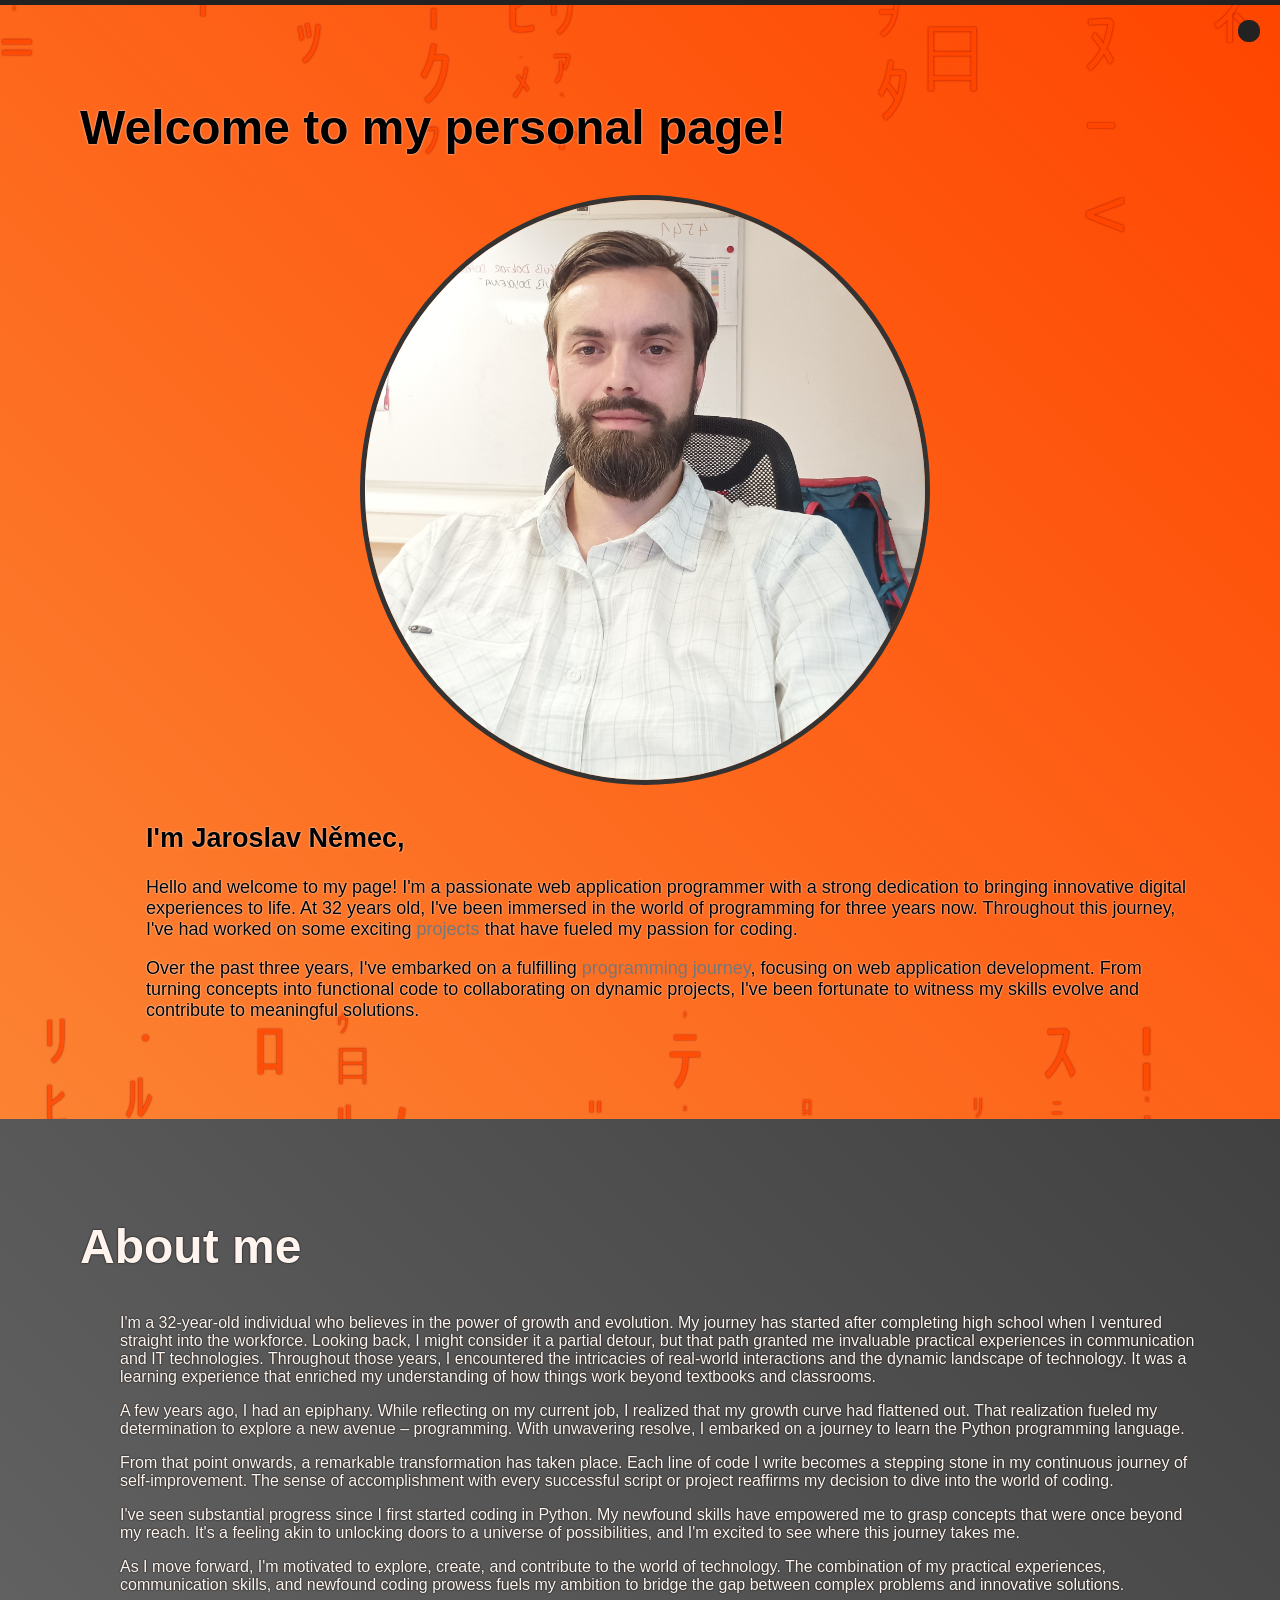
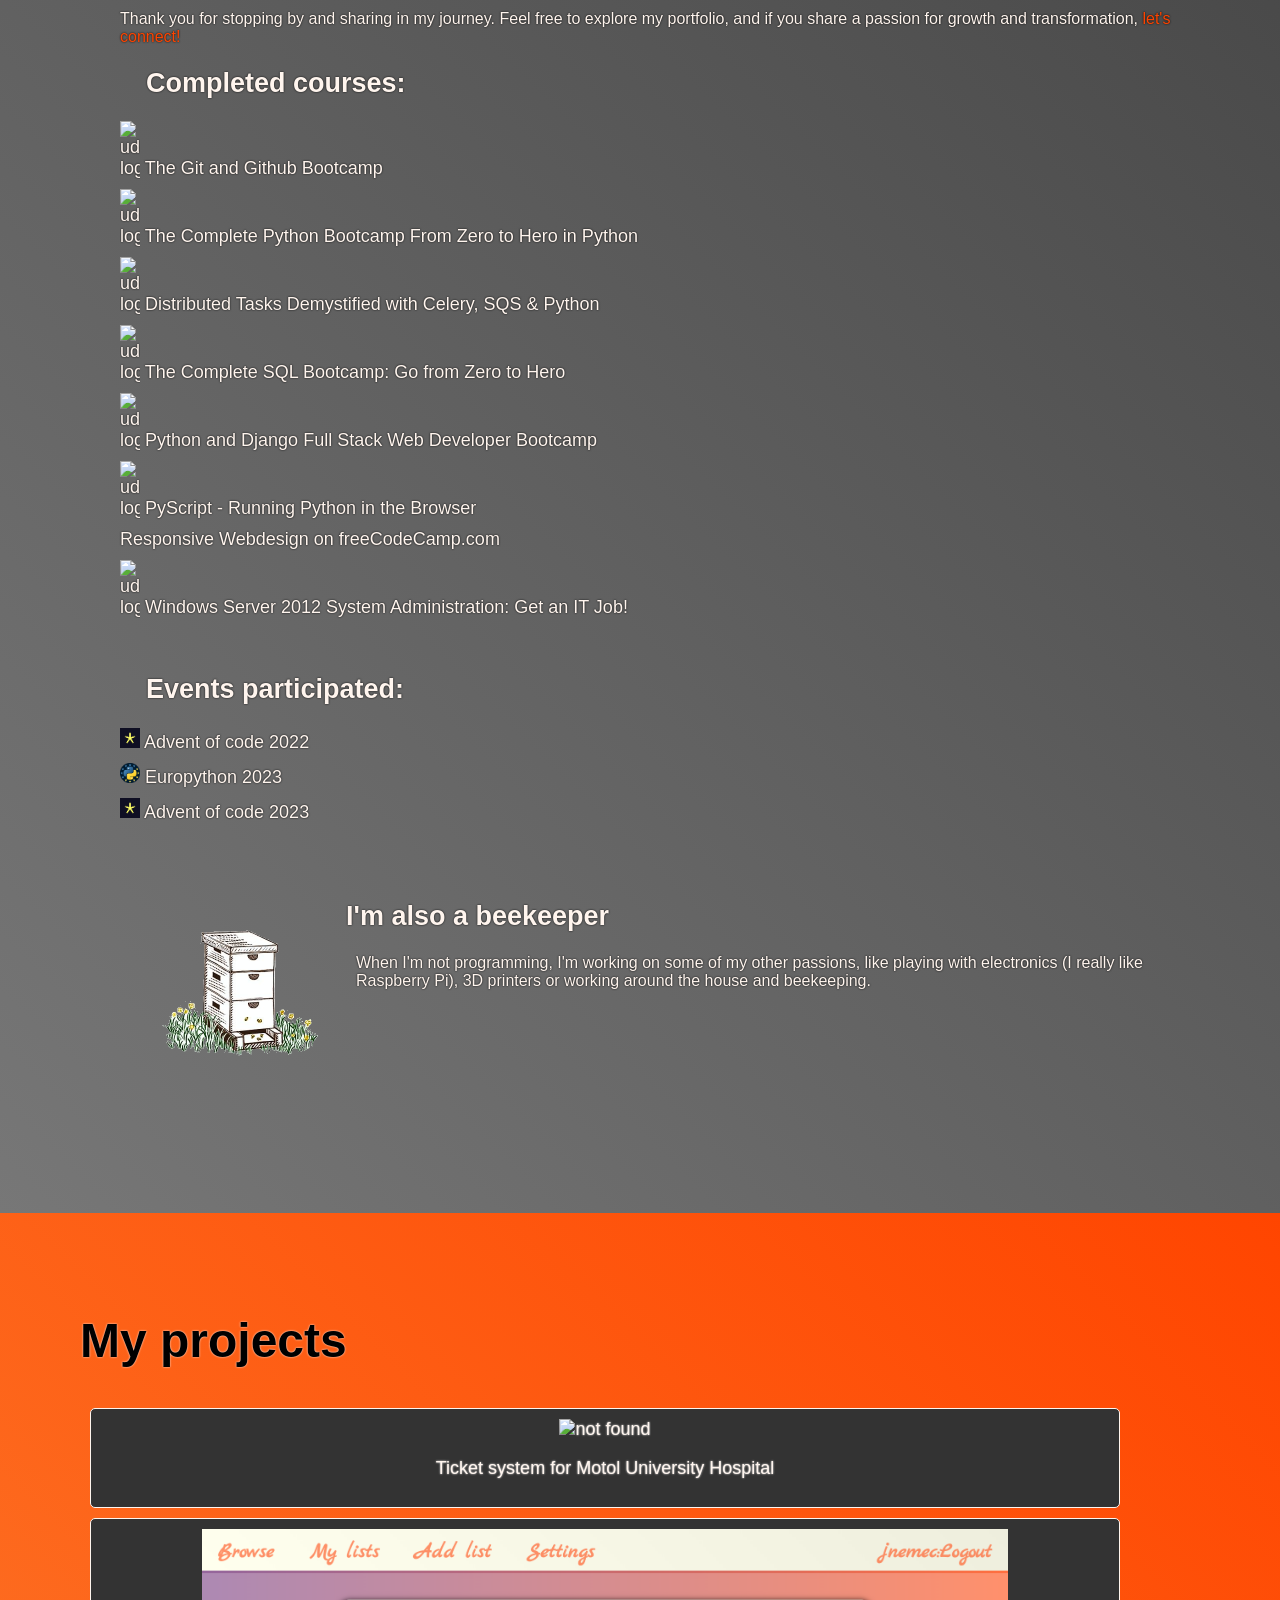
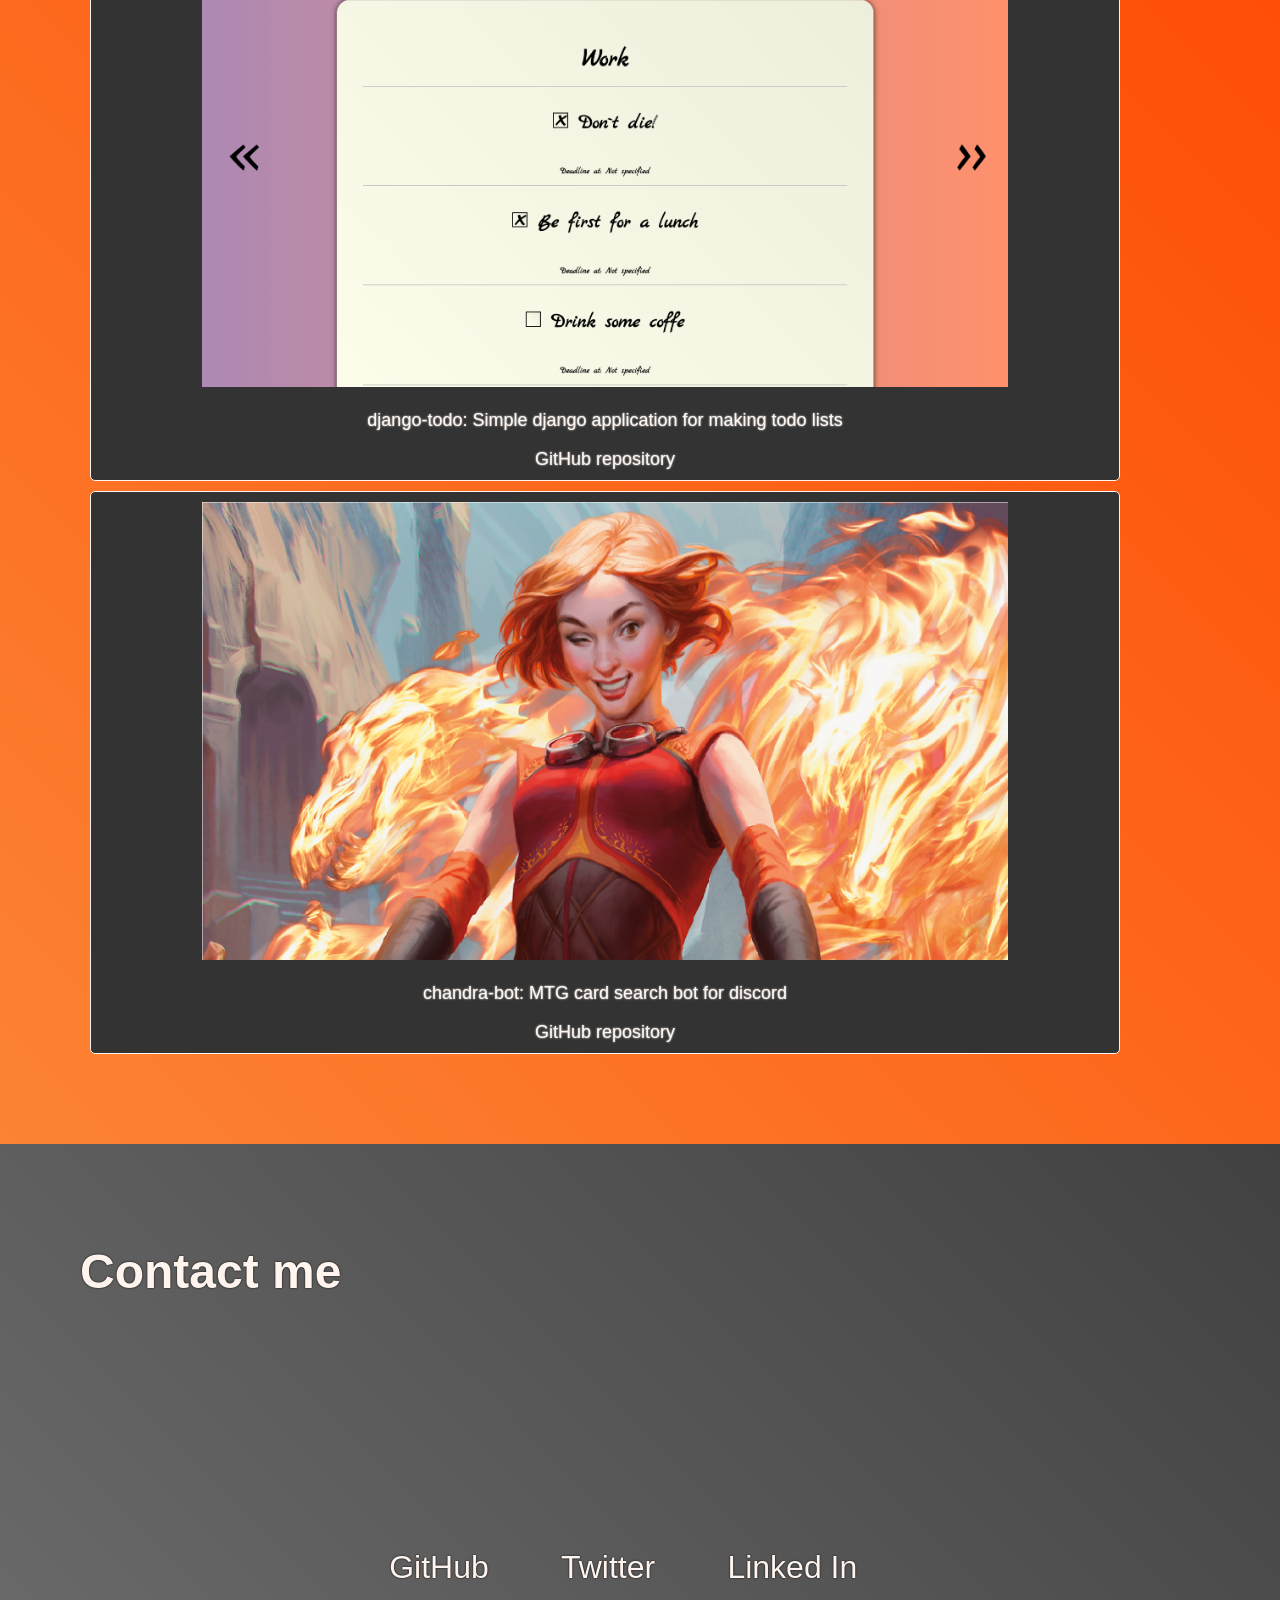
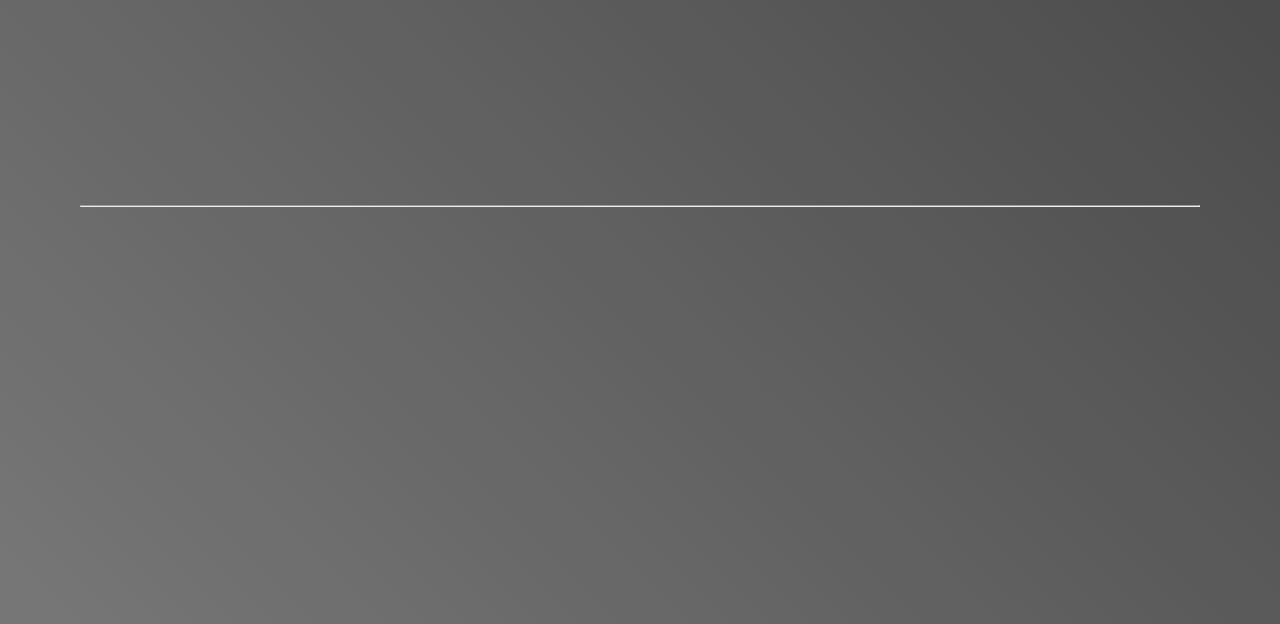
==== commit 5ef74d08: "add matrix style animation to the background of first section edit bee spawning animation to trigger" ====
--- a/index.html
+++ b/index.html
@@ -101,7 +101,7 @@
                     </div>
                     <div>
                         <h2>I'm also a beekeeper </h2>
-                        <p>When I'm not programming, I'm working on some of my other passions, like playing with electronics (I really like Raspberry Pi) and doing some projects with that, or working around the house and beekeeping.</p>
+                        <p>When I'm not programming, I'm working on some of my other passions, like playing with electronics (I really like Raspberry Pi), 3D printers or working around the house and beekeeping.</p>
                     </div>
                     
                 </div>
@@ -145,7 +145,7 @@
                   </div>
             </section>
         </main>
-                <script src="./js/page_animation.js"></script>
-                <script src="./js/onload_animation.js"></script>
+                <script src="./js/bee_animation.js"></script>
+                <script src="./js/falling_text_animation.js"></script>
     </body>
-</htmlp+</html>
--- a/css/styles.css
+++ b/css/styles.css
@@ -15,12 +15,12 @@
     --wrapper-color: #333;
 }
 
-.codewars::before {
+/* .codewars::before {
     content: url(../images/codewars.svg);
     display: inline-block;
     width: 30px;
     height: 30px;
-  }
+  } */
 
 body{
     margin: 0;
@@ -54,30 +54,43 @@
 section:first-of-type{
     background: var(--orange-background);
     color: var(--font-color-two);
+    text-shadow: 0px 0px 2px #fff;
+    position: relative;
+    z-index: 0;
 }
 
 section:nth-of-type(2){
     background: var(--grey--background);
     color: var(--font-color-one);
+    text-shadow: 0px 0px 2px #000;
     position: relative;
     height: auto;
+    z-index: 1;
 }
 
 section:nth-of-type(3){
     background: var(--orange-background);
     color: var(--font-color-two);
+    text-shadow: 0px 0px 2px #fff;
     height: auto;
+    position: relative;
+    z-index: 1;
 }
 
 section:nth-of-type(4){
     background: var(--grey--background);
     color: var(--font-color-one);
+    text-shadow: 0px 0px 2px #000;
+    position: relative;
+    z-index: 1;
 }
 
 section > h1{
     margin-top: 0;
+    position: relative;
     font-weight: bold;
     font-size: 3rem;
+    z-index: 2;
 }   
 
 #photo-section{
@@ -169,6 +182,8 @@
 span > .white-anchor{
     color: var(--grey);
     /* color: var(--orangered);     */
+    --webkit-text-stroke: 1px darkred;
+    text-shadow: none;
     text-decoration: none;
 }
 
@@ -357,3 +372,13 @@
 	}
 }
 
+.matrix-symbol{
+    opacity: 0.8;
+    display: block;
+    text-align: center;
+    color: var(--orangered);
+    font-family: 'monospace'!important;
+    --webkit-text-stroke: 1px darkred;
+    z-index: 1;
+    text-shadow: 0px 0px 2px darkred;
+}
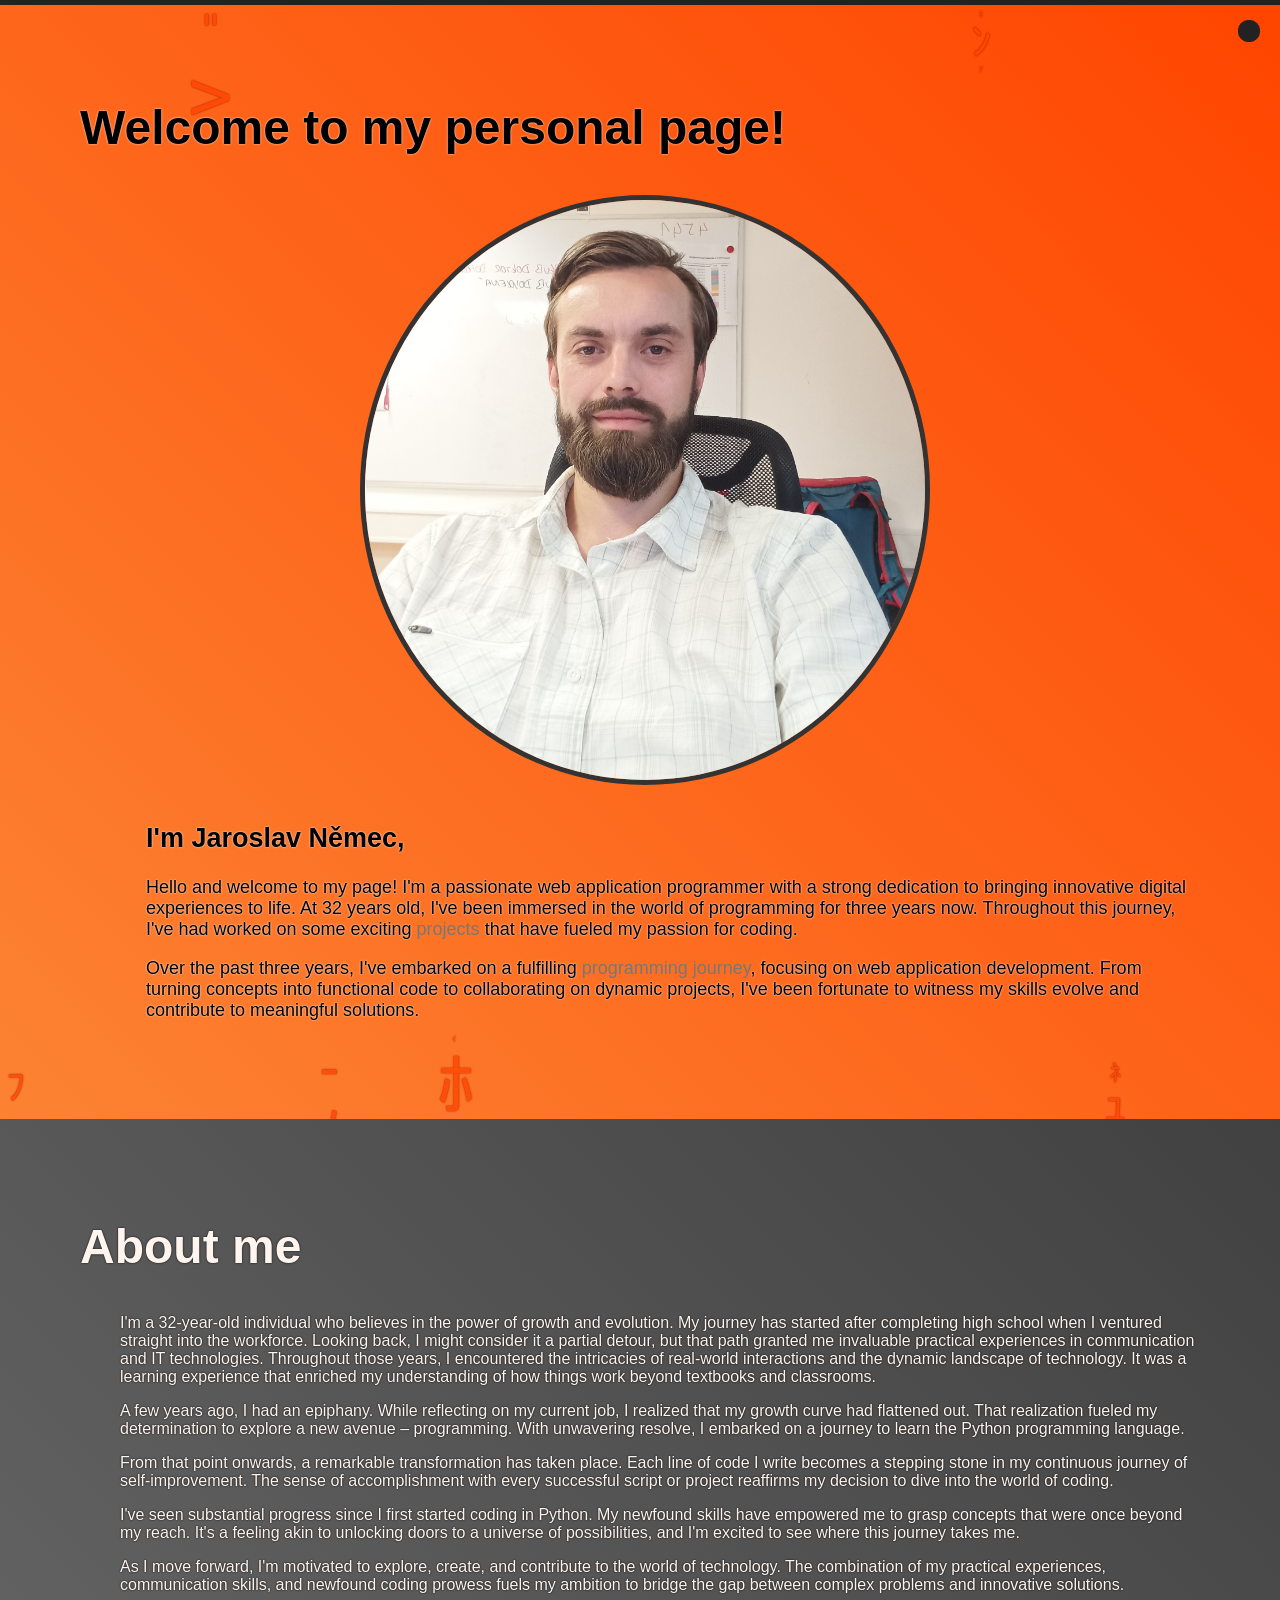
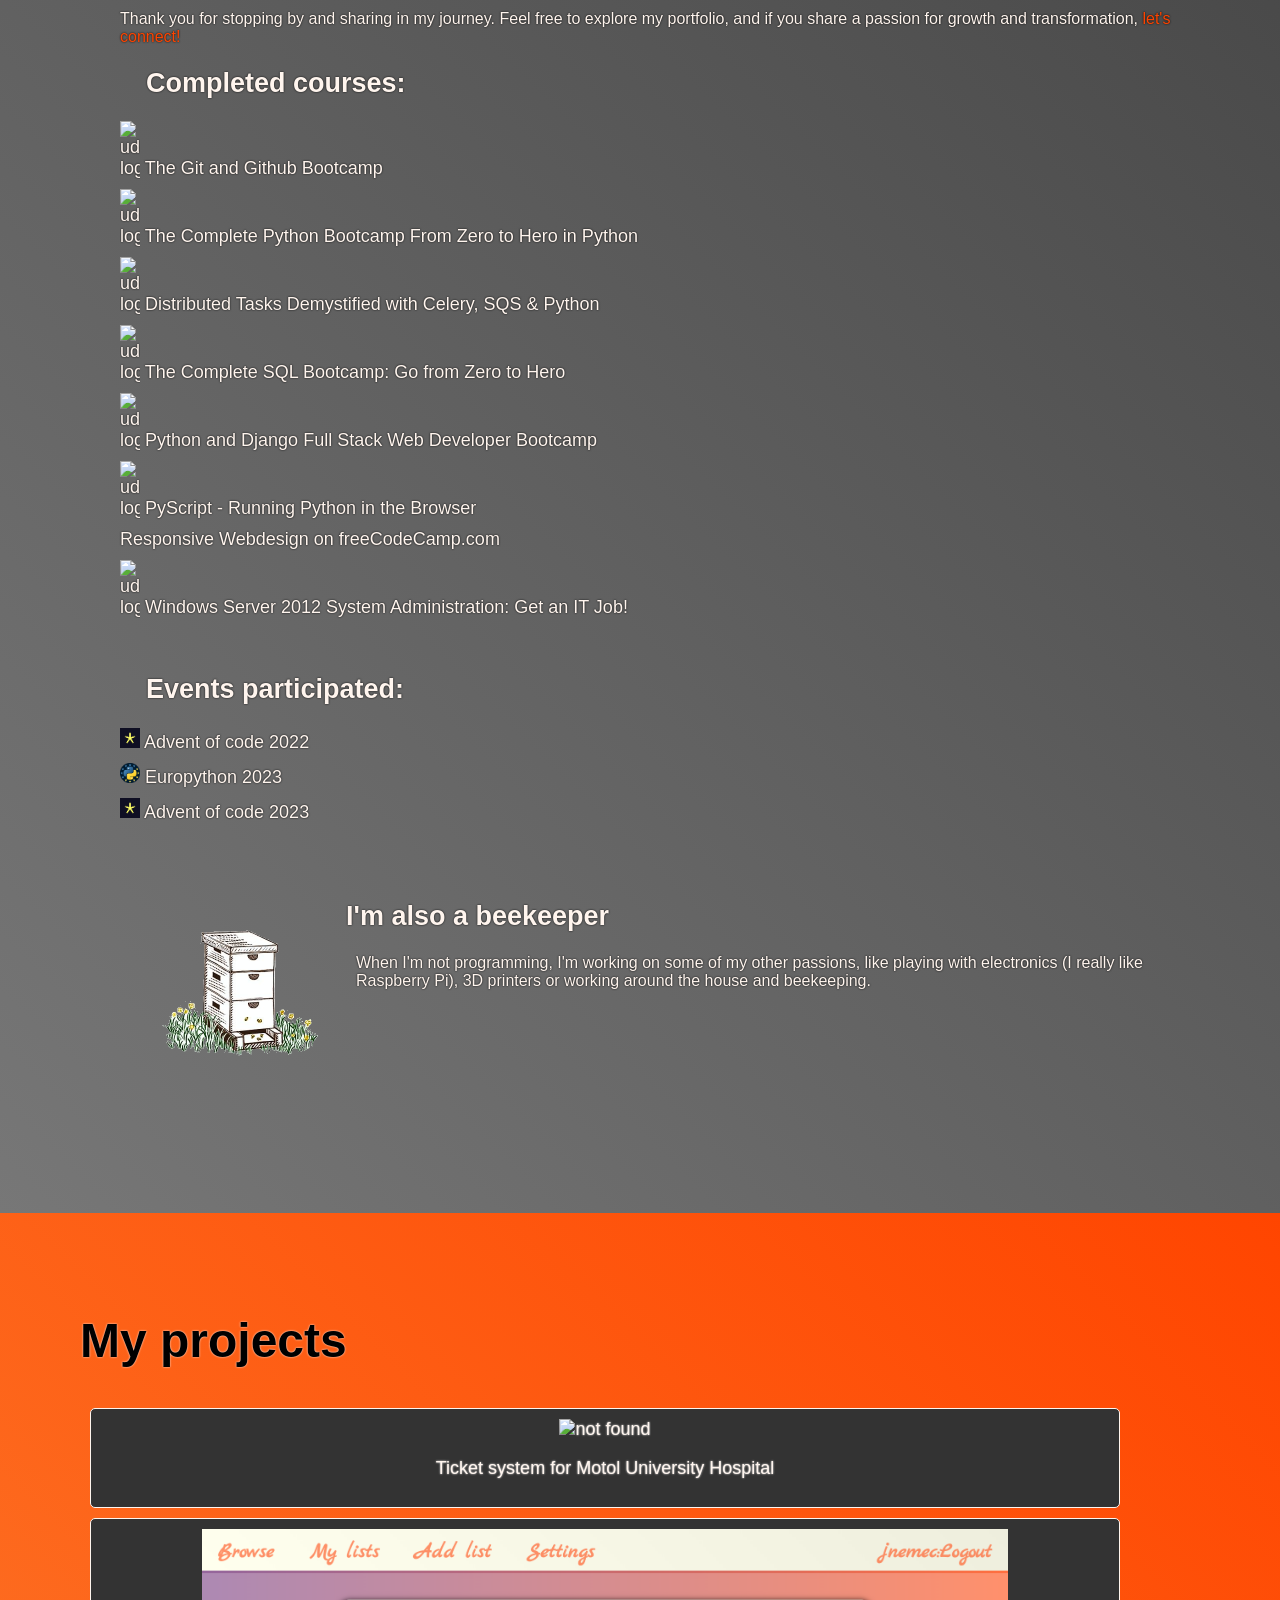
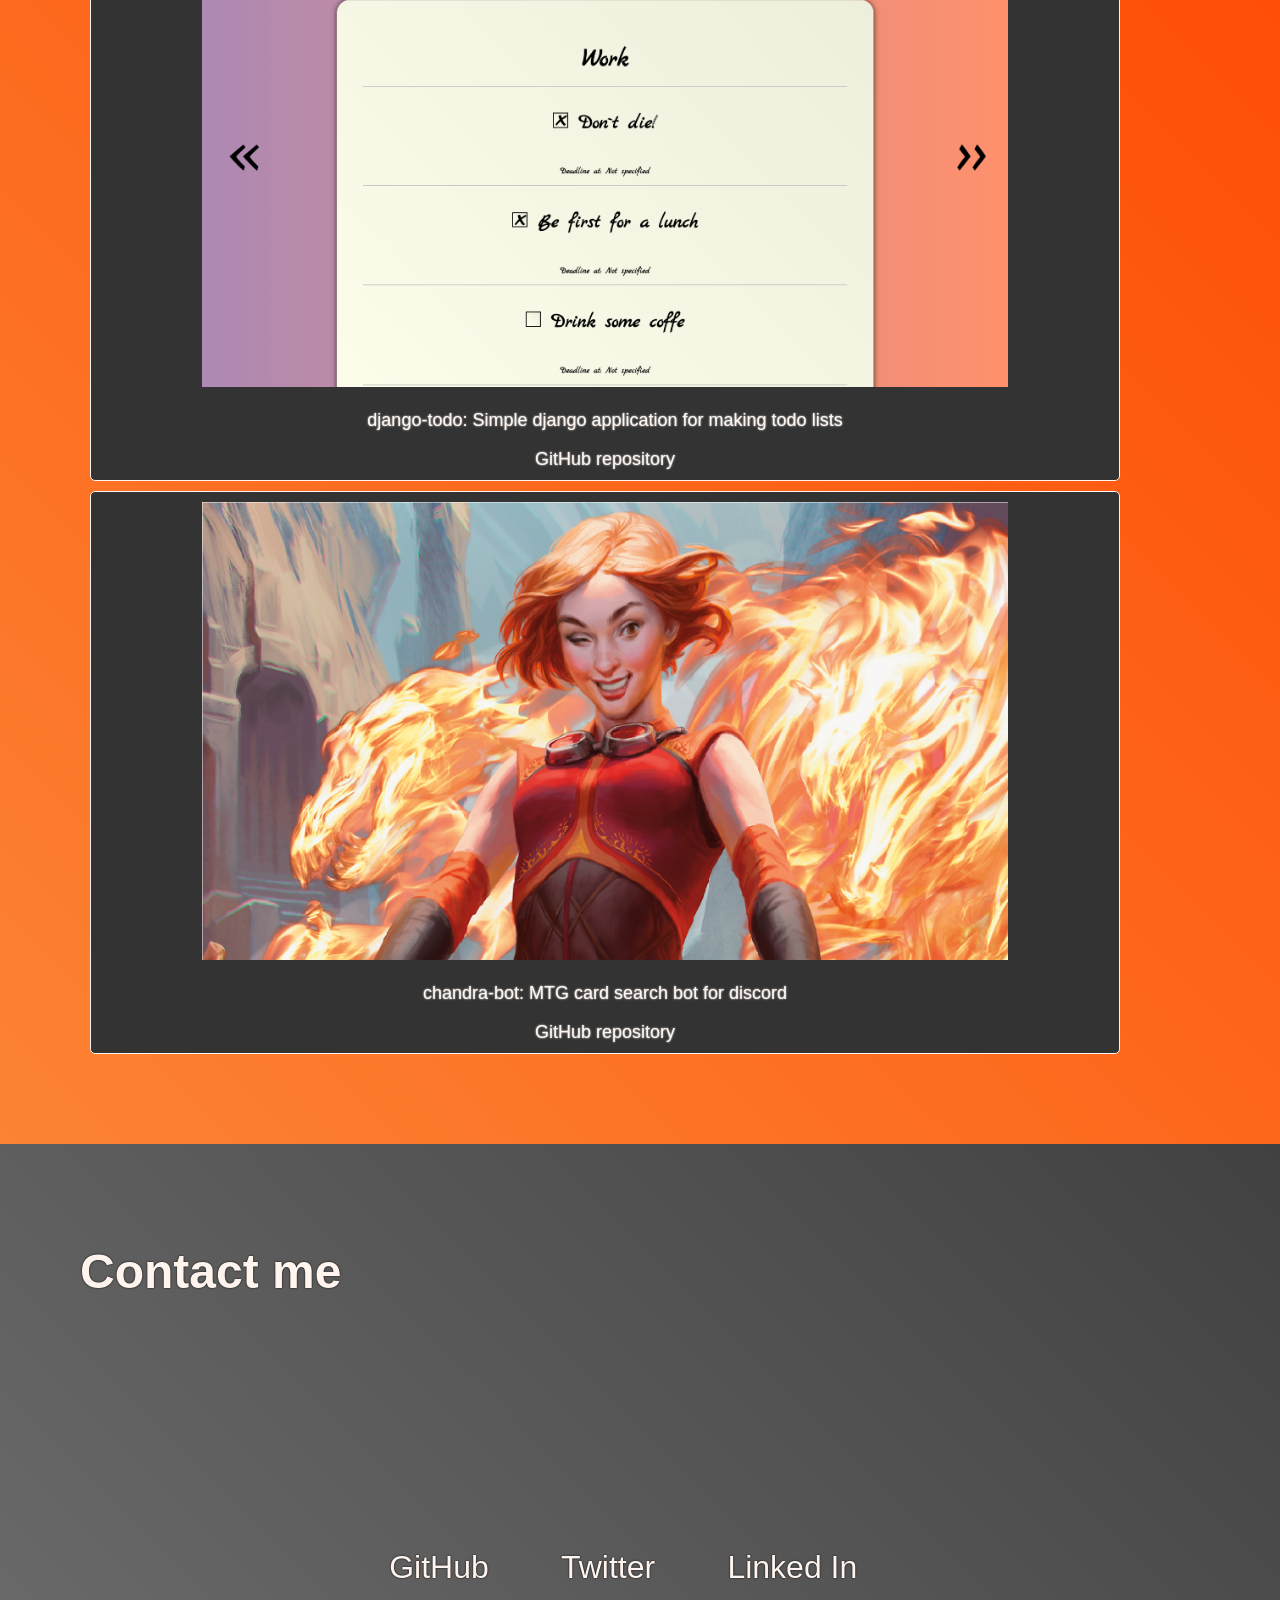
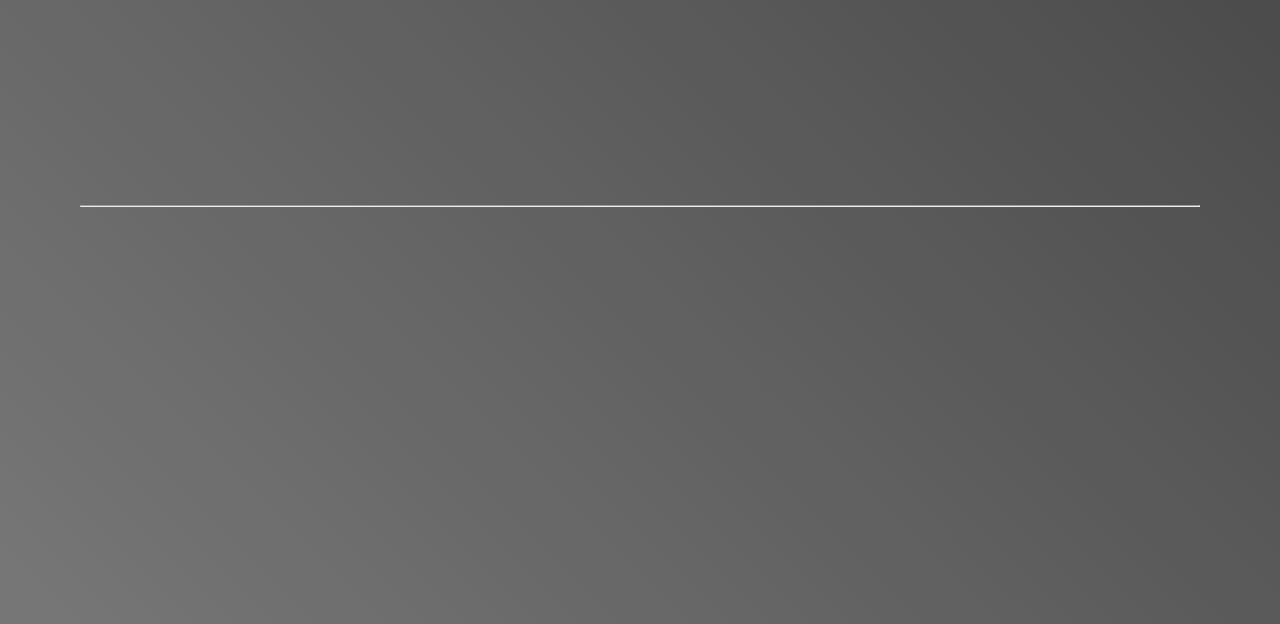
==== commit 1c226af4: "edit navbar so it closes after clicking the link" ====
--- a/index.html
+++ b/index.html
@@ -15,10 +15,10 @@
         
 
         <ul id='navbar' class="collapsed">
-            <li><a href="#welcome-section">Welcome</a></li>
-            <li><a href="#about">About</a></li>
-            <li><a href="#projects">Work</a></li>
-            <li><a href="#contact">Contact</a></li>
+            <li><a onclick="ToggleMenu()" href="#welcome-section">Welcome</a></li>
+            <li><a onclick="ToggleMenu()" href="#about">About</a></li>
+            <li><a onclick="ToggleMenu()" href="#projects">Work</a></li>
+            <li><a onclick="ToggleMenu()" href="#contact">Contact</a></li>
         </ul>
         <button id='nav-enabler' type="button" onclick="ToggleMenu()"><i class="fa fa-bars"></i></button>
         <div id="navbar-toggler" onclick="ToggleMenu()"></div>
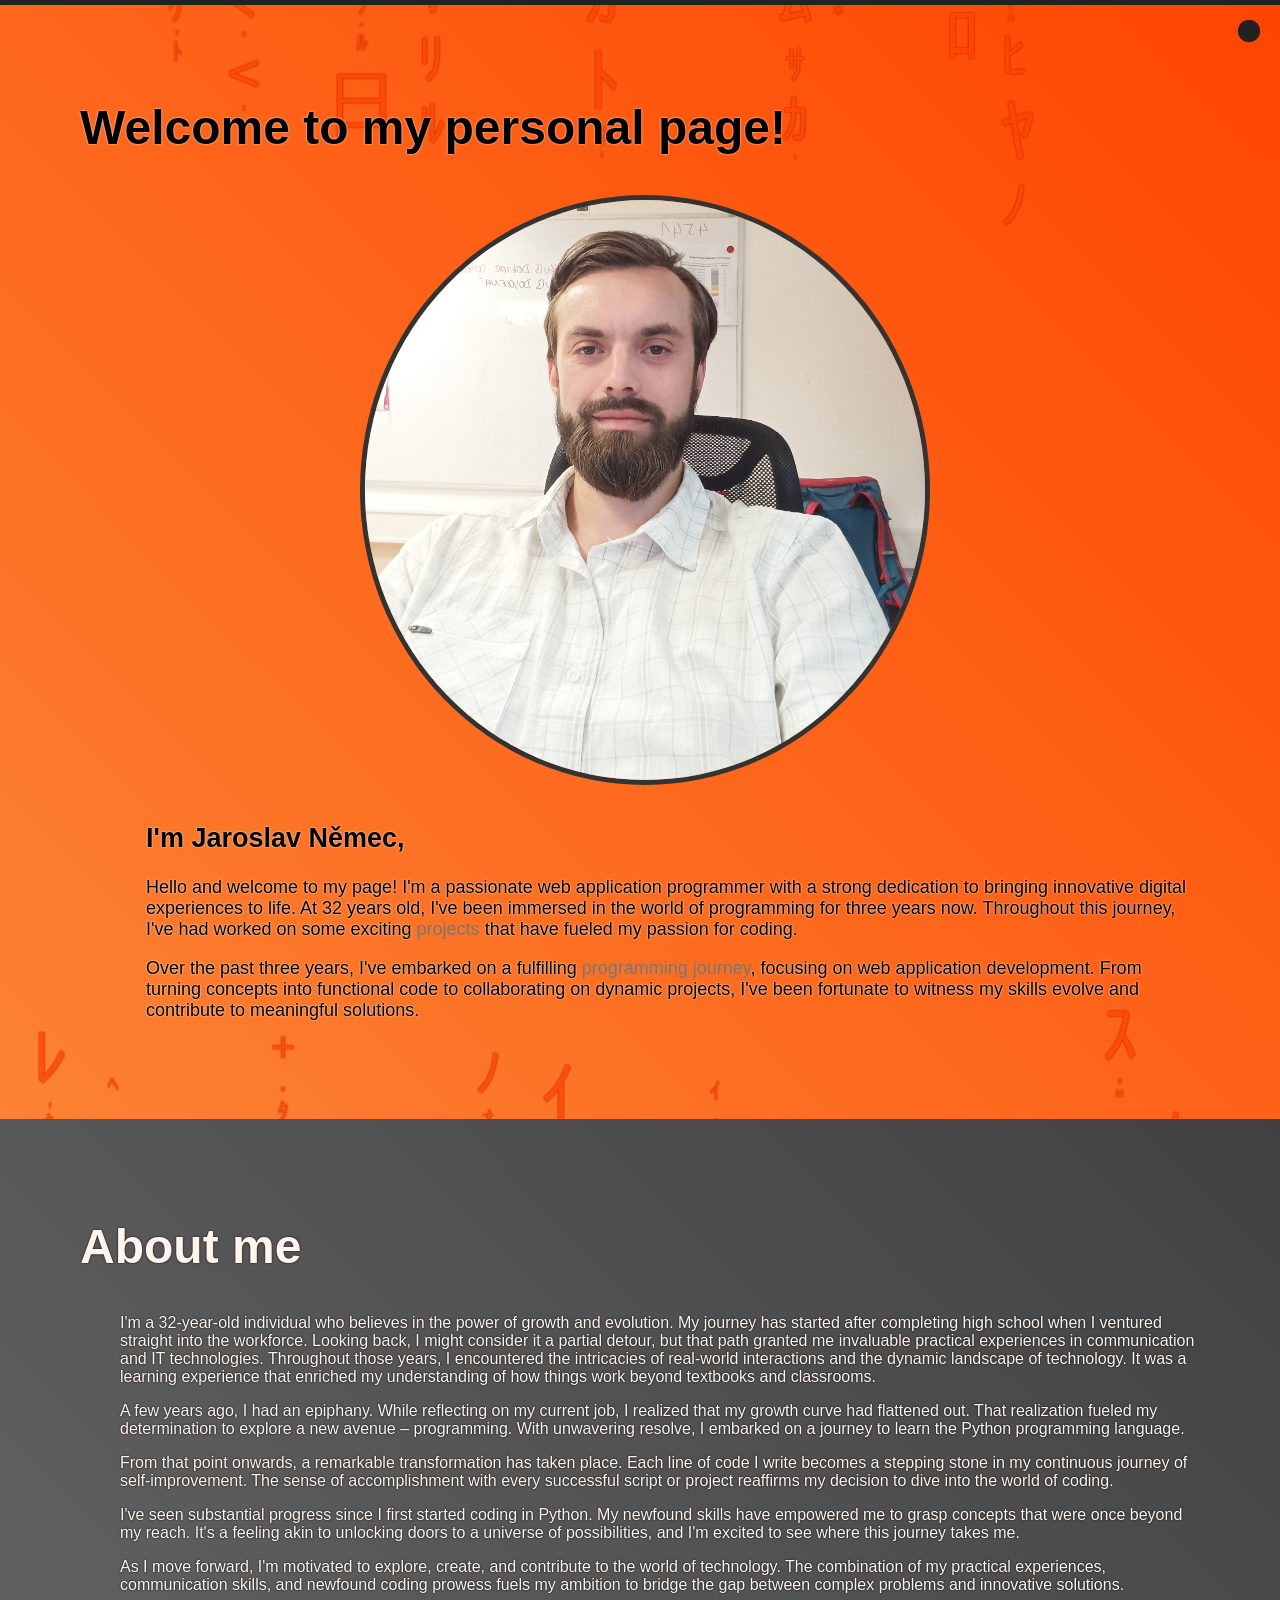
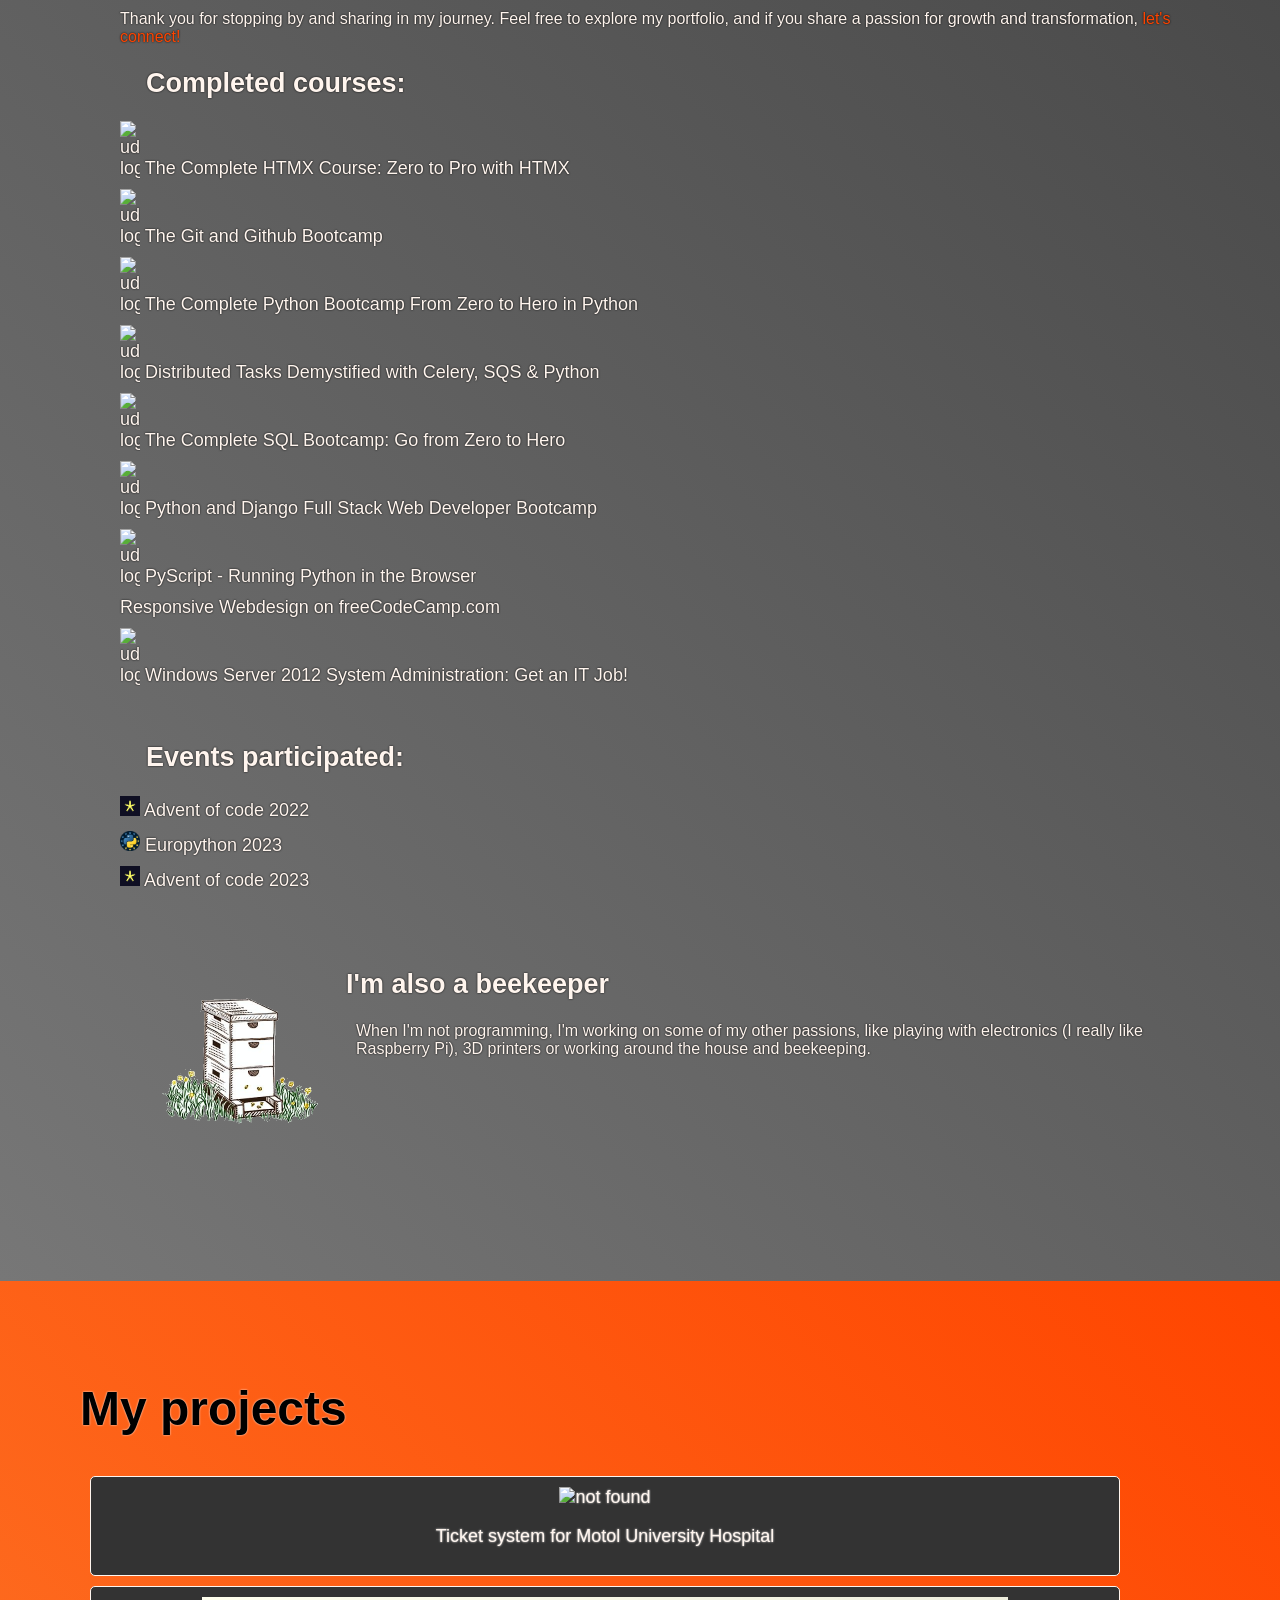
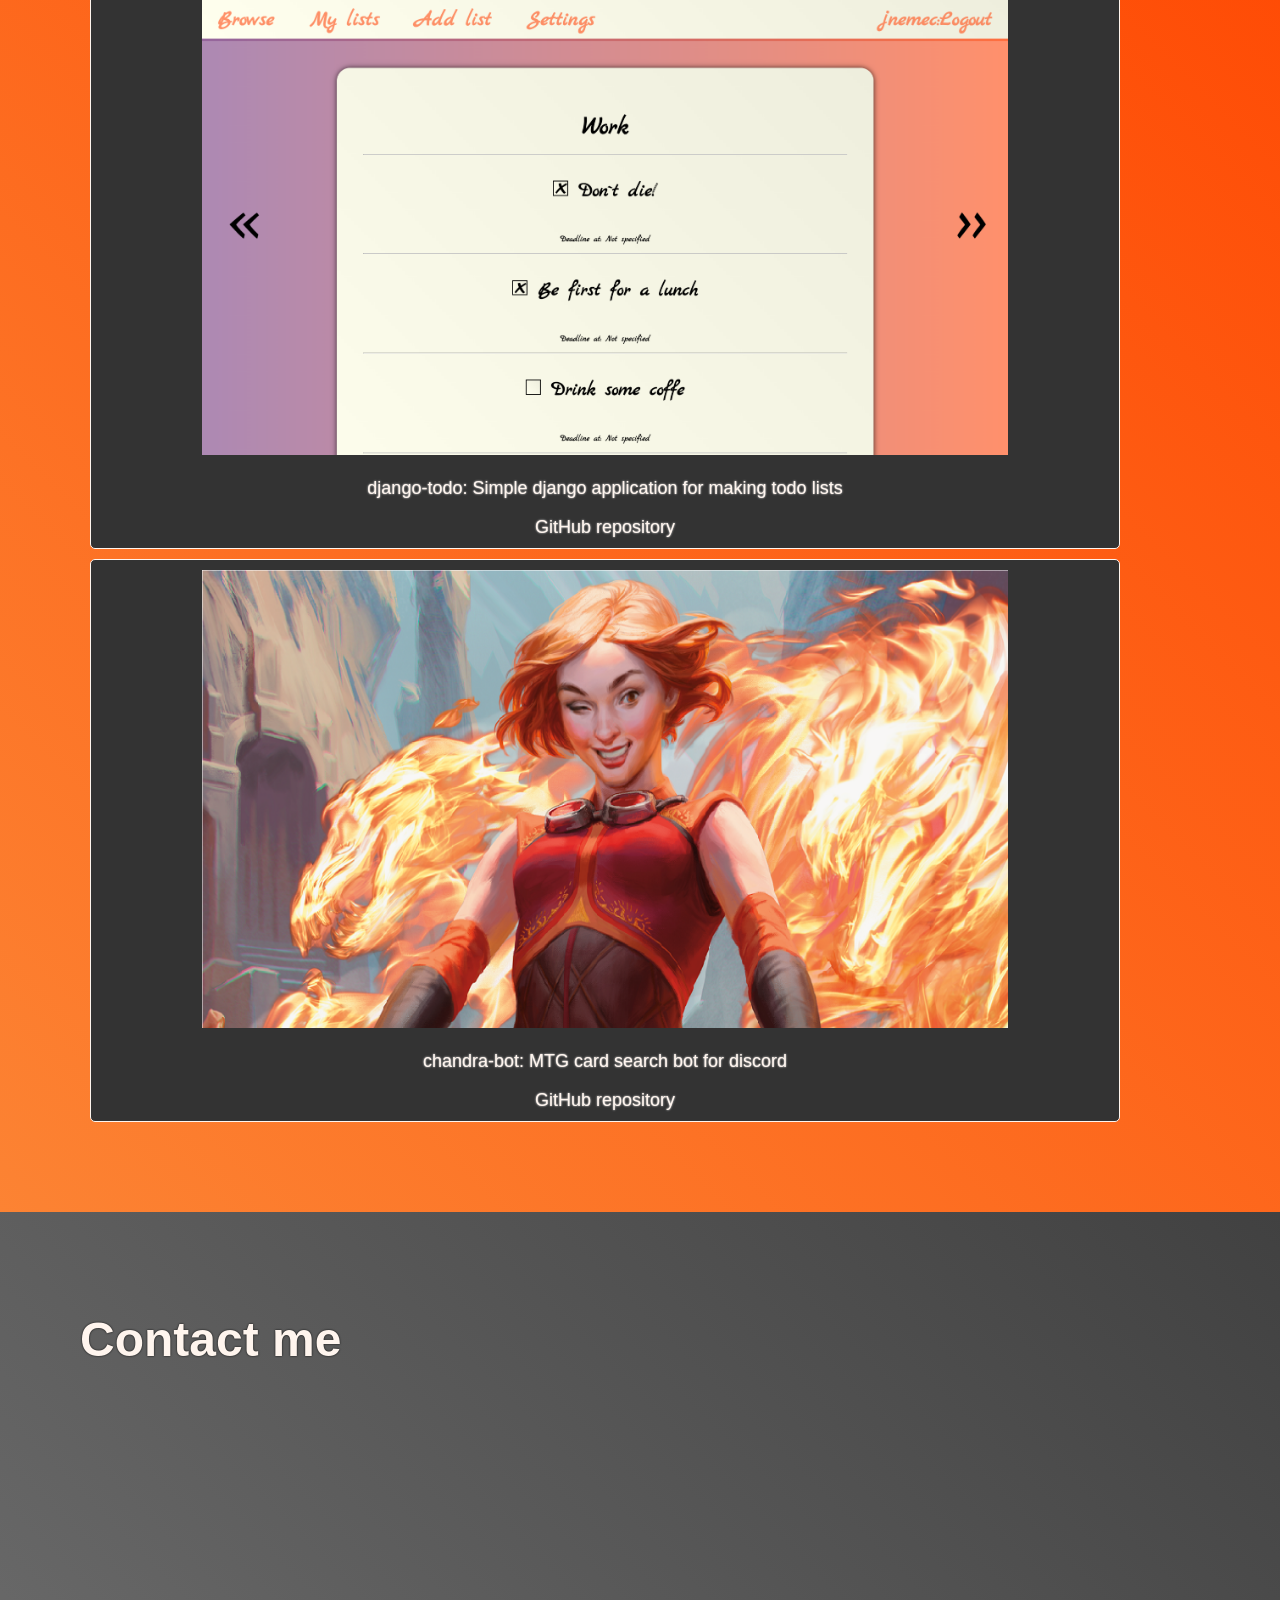
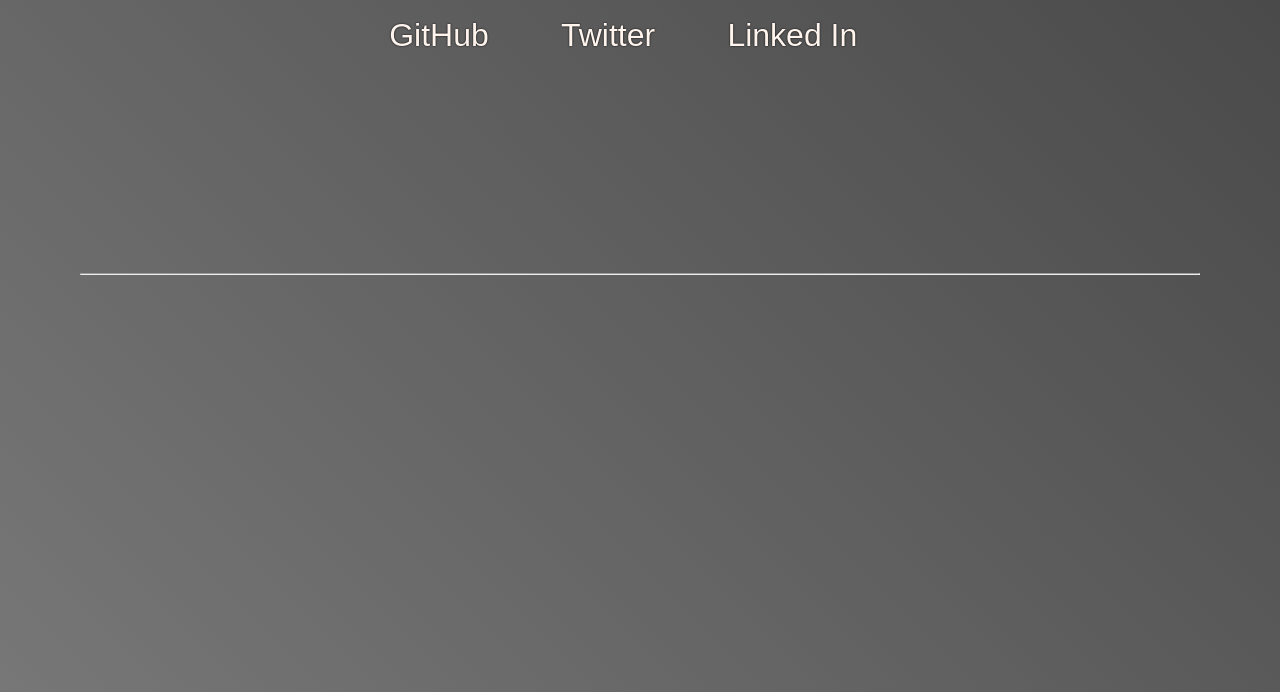
==== commit 8cb5639e: "add seo and new course certificate" ====
--- a/index.html
+++ b/index.html
@@ -9,6 +9,15 @@
         <link href="./css/styles.css" rel="stylesheet">
         <link href="./css/bee.css" rel="stylesheet">
         <link href="./css/navbar.css" rel="stylesheet">
+
+        <!-- seo -->
+        <meta name="description" content="Jaroslav Němec personal page">
+        <meta name="keywords" content="Jaroslav, Němec, Jaroslav Němec, jnemec, jnemec91, jnemec91.github, jnemec91.github.io, jnemec91.github.io/personal-page, personal page, personal, page, personal-page, personalpage, personal_page, personalpage, personal_page,
+         personal-page, personal_page, programmer, programming, python, django, javascript, js, html, css, php, web, web development, webdeveloper, web_developer, web_development, web-development, programator, programátor, programator, programator, programátor, programátor,
+         vývojář, web vývojář">
+        <meta name="author" content="Jaroslav Němec">
+
+
     </head>
     <body>
         <script src="./js/navbar.js"></script>
@@ -55,7 +64,11 @@
                         <ul class="certificates">
                             <li>
                                 <img src="https://play-lh.googleusercontent.com/wKwW77zj6Gd-llTDakdjSDnWUPKSMDGXhnZSXel3A3qQSiM1cbDvuspBpQk15tiT9ik" alt="udemy logo">
-                                <a href="https://www.udemy.com/certificate/UC-81872ec0-b146-46e7-8e5d-995e62450006/">The Git and Github Bootcamp</a>
+                                <a href="https://www.udemy.com/certificate/UC-66fce0e3-74ed-4fc6-9706-f131d9574c6b/" target="_blank">The Complete HTMX Course: Zero to Pro with HTMX</a>
+                            </li>  
+                            <li>
+                                <img src="https://play-lh.googleusercontent.com/wKwW77zj6Gd-llTDakdjSDnWUPKSMDGXhnZSXel3A3qQSiM1cbDvuspBpQk15tiT9ik" alt="udemy logo">
+                                <a href="https://www.udemy.com/certificate/UC-81872ec0-b146-46e7-8e5d-995e62450006/" target="_blank">The Git and Github Bootcamp</a>
                             </li>                              
                             <li>
                                 <img src="https://play-lh.googleusercontent.com/wKwW77zj6Gd-llTDakdjSDnWUPKSMDGXhnZSXel3A3qQSiM1cbDvuspBpQk15tiT9ik" alt="udemy logo">
@@ -83,7 +96,7 @@
                             </li>                                
                             <li>
                                 <img src="https://play-lh.googleusercontent.com/wKwW77zj6Gd-llTDakdjSDnWUPKSMDGXhnZSXel3A3qQSiM1cbDvuspBpQk15tiT9ik" alt="udemy logo">
-                                <a href="https://www.udemy.com/certificate/UC-WKEBYOHA/">Windows Server 2012 System Administration: Get an IT Job!</a>
+                                <a href="https://www.udemy.com/certificate/UC-WKEBYOHA/" target="_blank">Windows Server 2012 System Administration: Get an IT Job!</a>
                             </li>                                
                                                            
                         </ul>
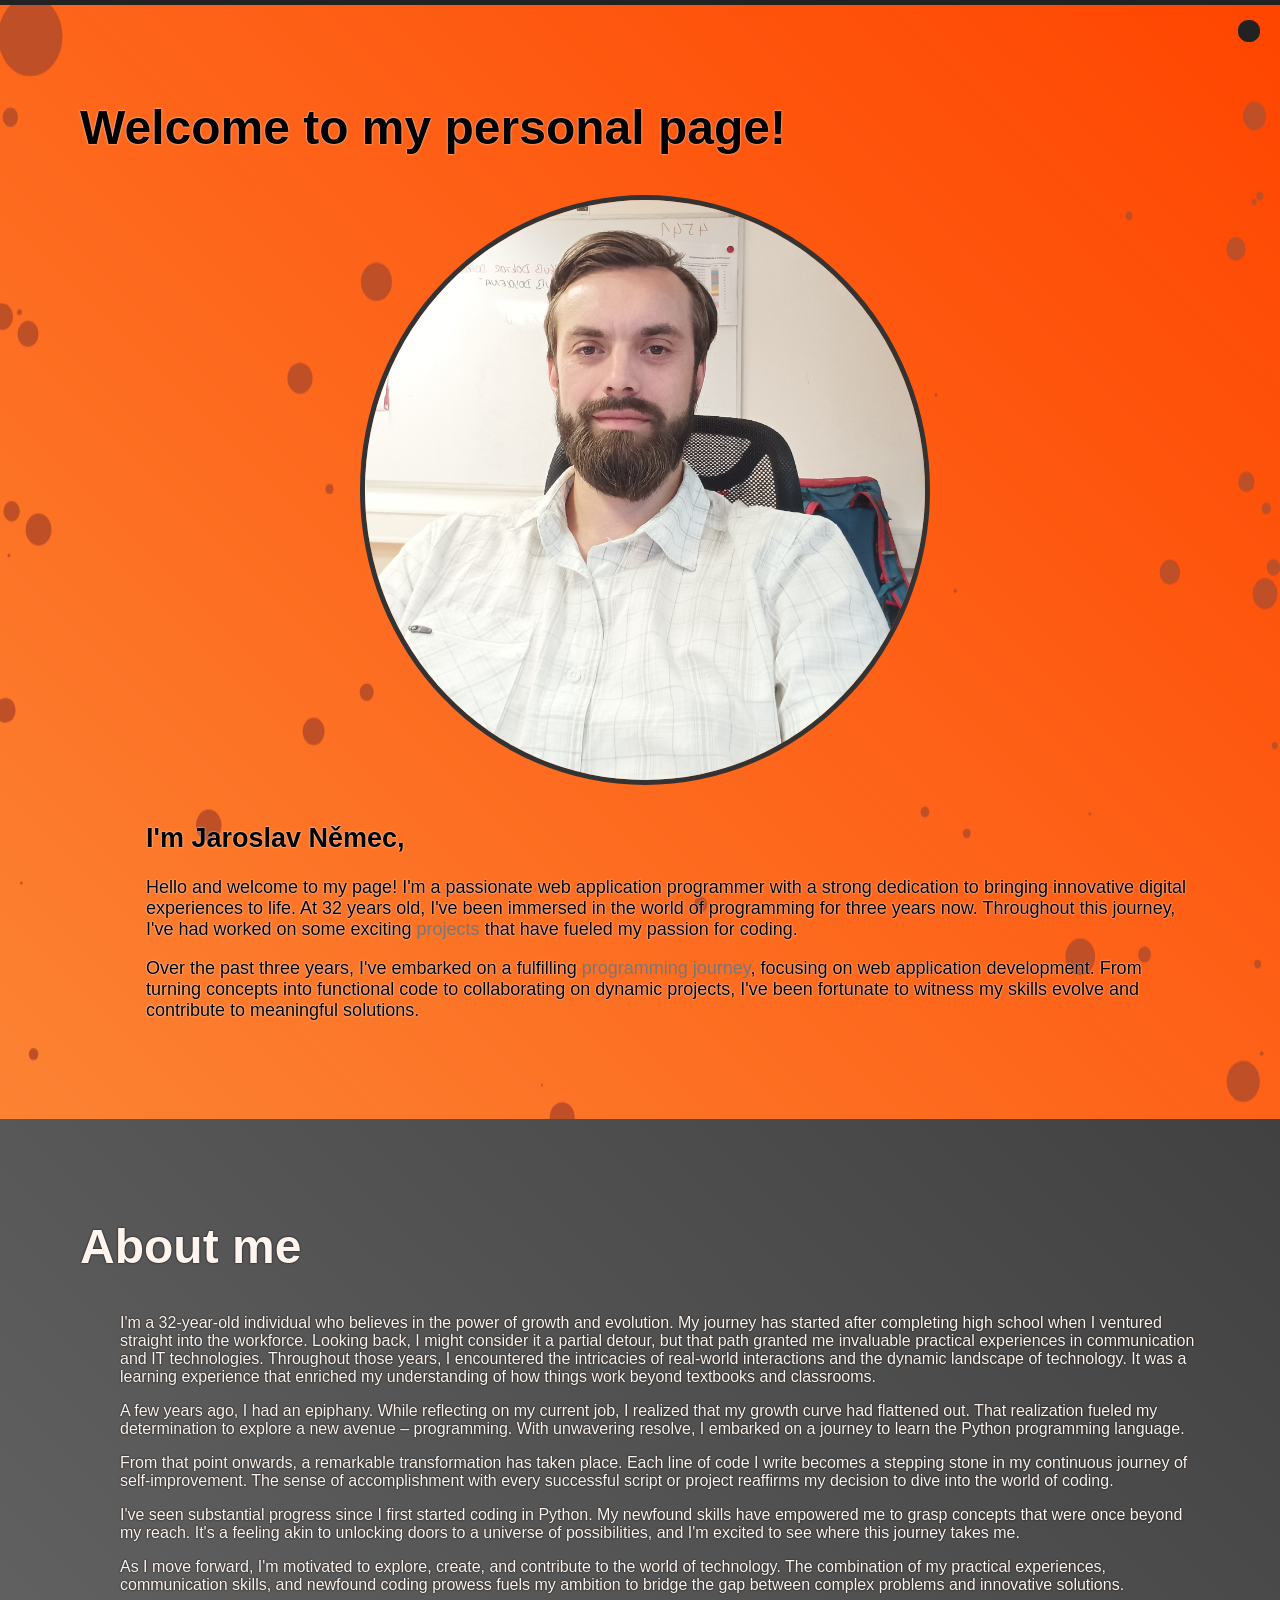
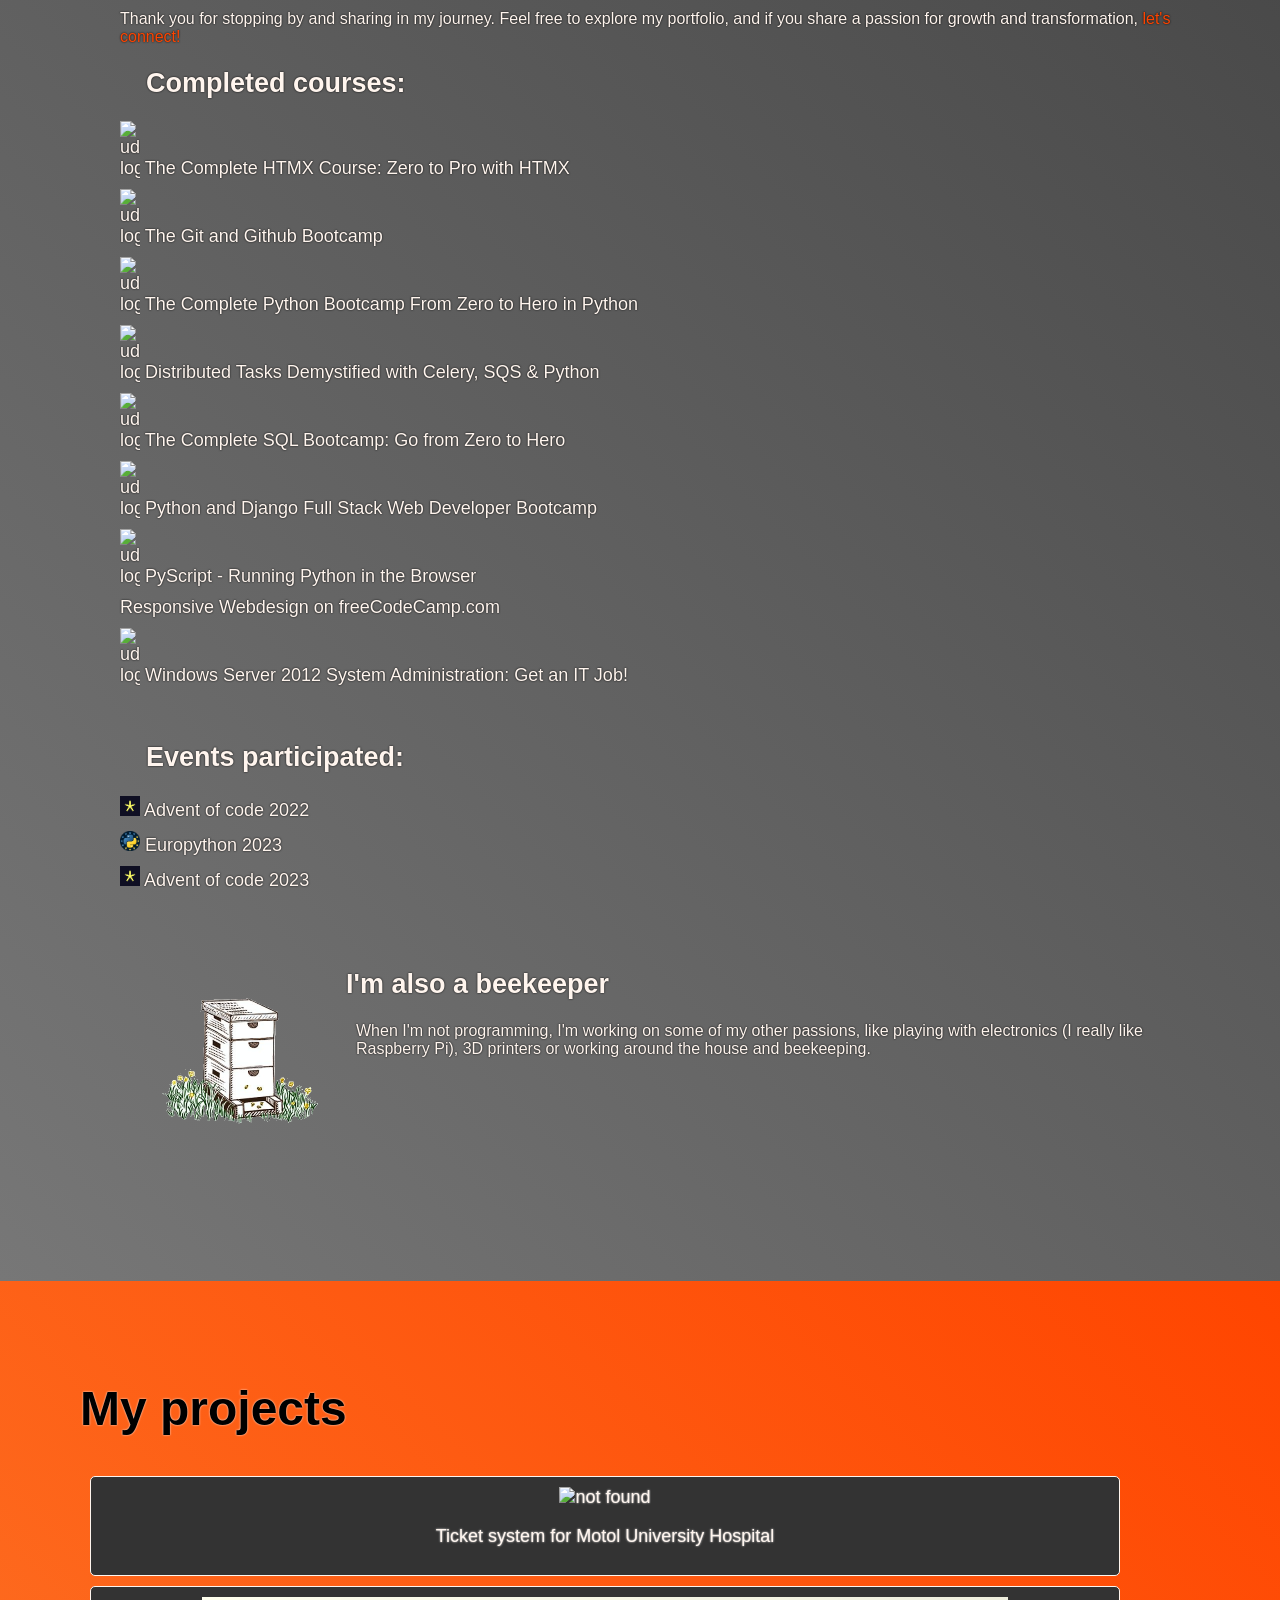
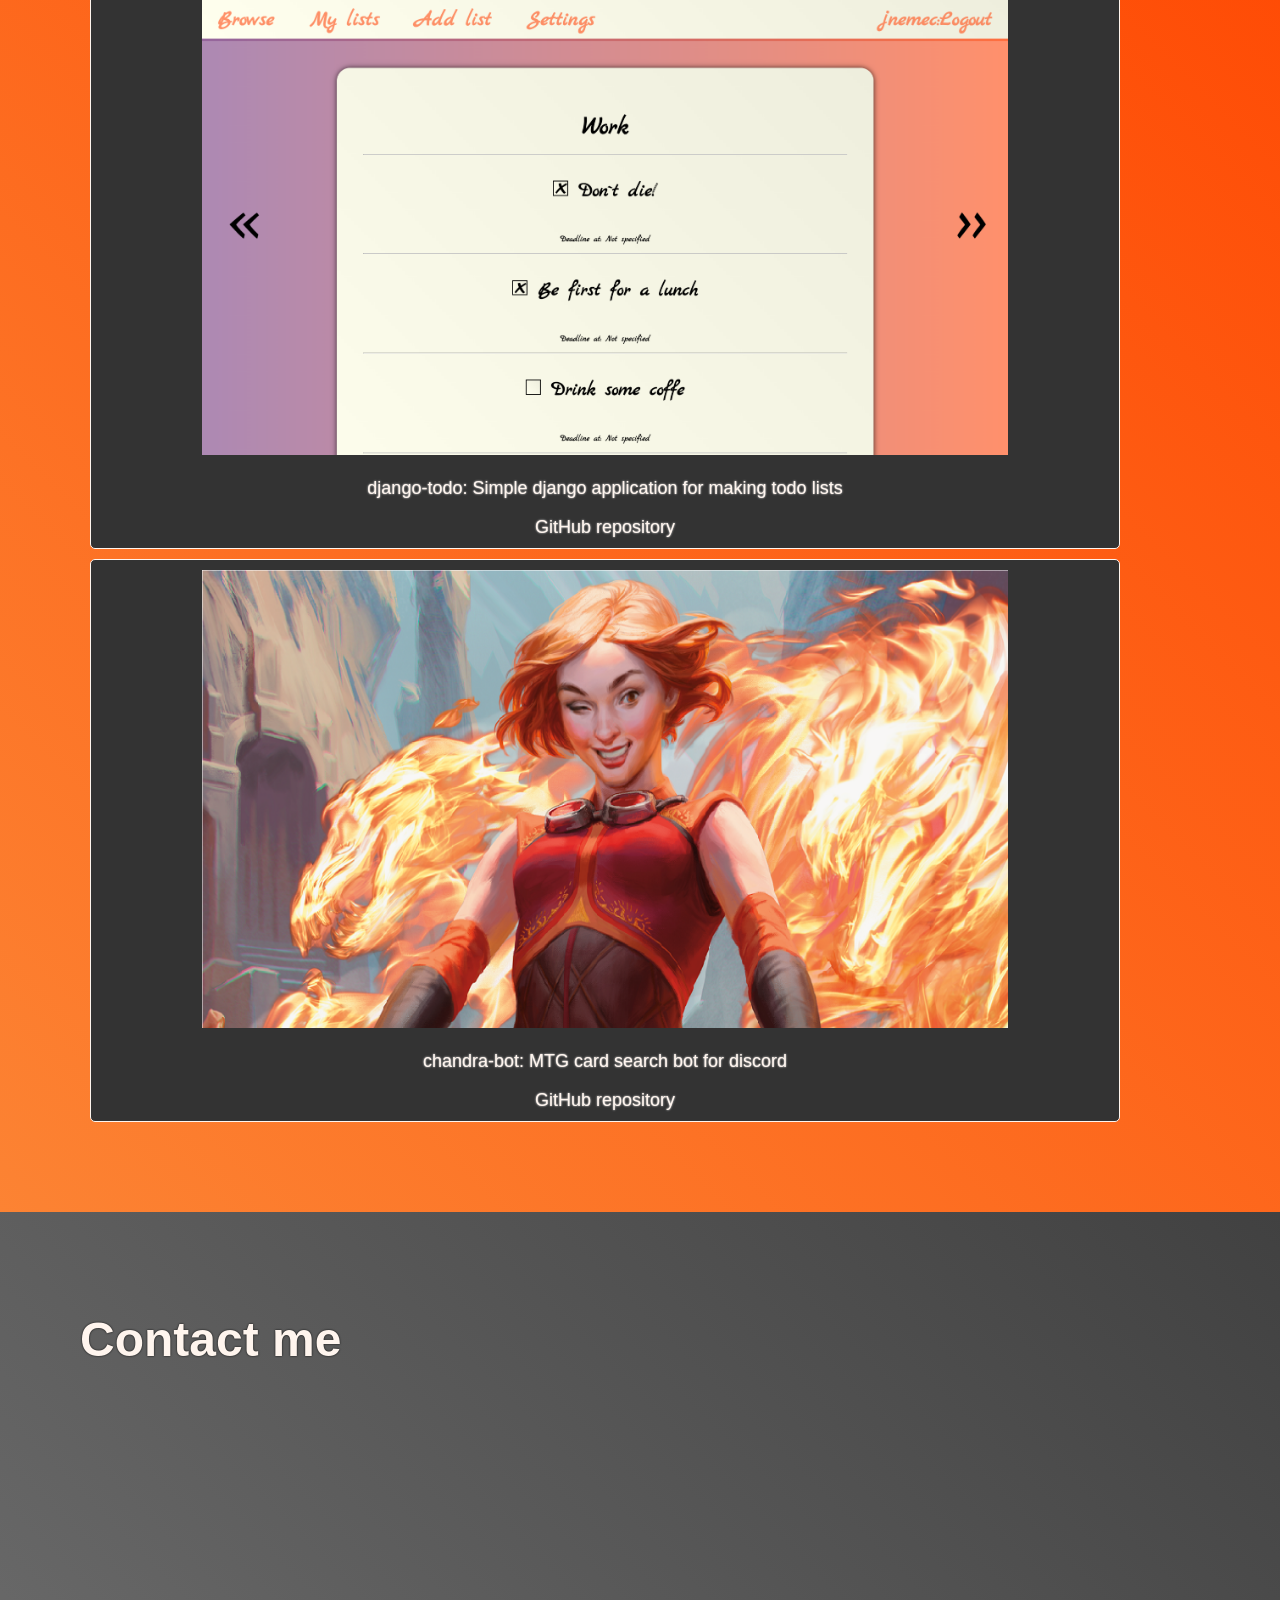
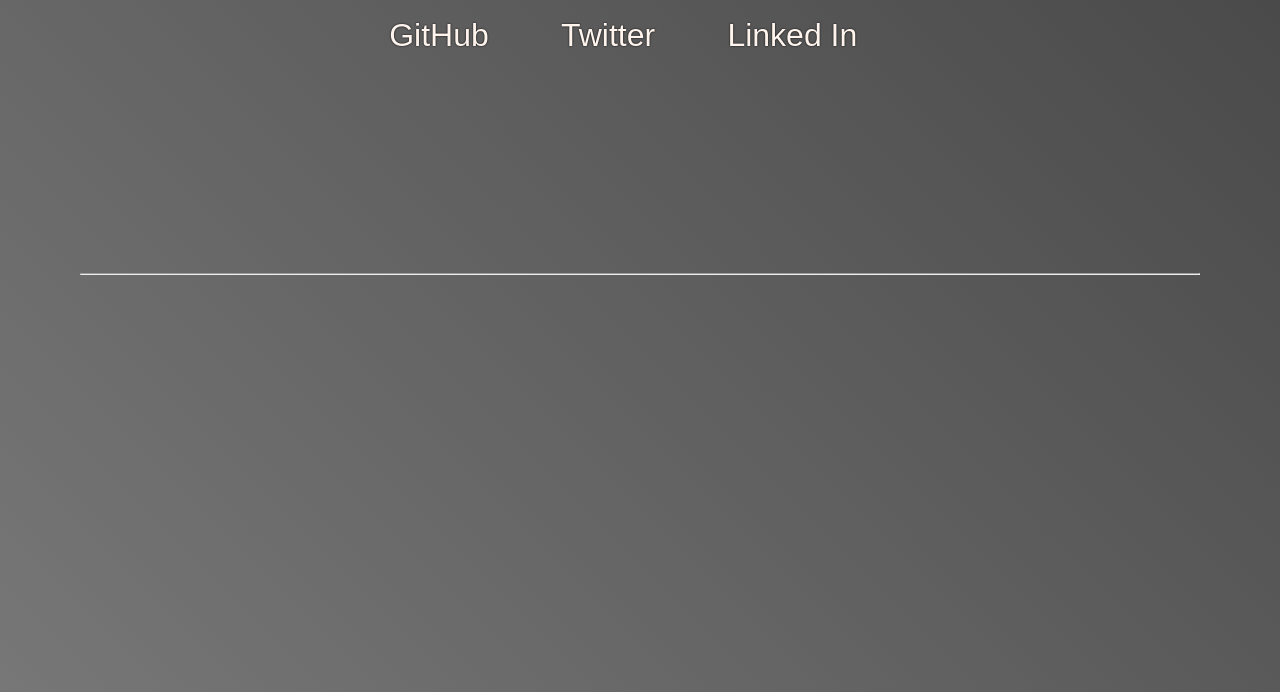
==== commit 433e9e83: "remove falling text animation, add bubble animation" ====
--- a/index.html
+++ b/index.html
@@ -10,19 +10,27 @@
         <link href="./css/bee.css" rel="stylesheet">
         <link href="./css/navbar.css" rel="stylesheet">
 
-        <!-- seo -->
-        <meta name="description" content="Jaroslav Němec personal page">
-        <meta name="keywords" content="Jaroslav, Němec, Jaroslav Němec, jnemec, jnemec91, jnemec91.github, jnemec91.github.io, jnemec91.github.io/personal-page, personal page, personal, page, personal-page, personalpage, personal_page, personalpage, personal_page,
+    <!-- SEO -->
+    <meta property="og:title" content="Jaroslav Němec - Personal Page">
+    <meta property="og:image" content="./images/1696342605139.jpg">
+    <meta property="og:description" content="Jaroslav Němec's personal page showcasing his work and projects in web development, programming, Python, Django, JavaScript, HTML, CSS, and more.">
+    <meta property="og:url" content="https://jnemecc91.github.io">
+    <meta property="og:type" content="website">
+    <meta property="og:locale" content="en_US">
+    <meta property="og:site_name" content="Jaroslav Němec - Personal Page">
+    <meta property="og:image:width" content="1200">
+    <meta property="og:image:height" content="630">
+
+    <meta name="description" content="Jaroslav Němec's personal page showcasing his work and projects in web development, programming, Python, Django, JavaScript, HTML, CSS, and more.">
+    <meta name="keywords" content="Jaroslav, Němec, Jaroslav Němec, jnemec, jnemec91, jnemec91.github, jnemec91.github.io, jnemec91.github.io/personal-page, personal page, personal, page, personal-page, personalpage, personal_page, personalpage, personal_page,
          personal-page, personal_page, programmer, programming, python, django, javascript, js, html, css, php, web, web development, webdeveloper, web_developer, web_development, web-development, programator, programátor, programator, programator, programátor, programátor,
          vývojář, web vývojář">
-        <meta name="author" content="Jaroslav Němec">
-
+    <meta name="author" content="Jaroslav Němec">
 
     </head>
     <body>
         <script src="./js/navbar.js"></script>
         
-
         <ul id='navbar' class="collapsed">
             <li><a onclick="ToggleMenu()" href="#welcome-section">Welcome</a></li>
             <li><a onclick="ToggleMenu()" href="#about">About</a></li>
@@ -33,6 +41,7 @@
         <div id="navbar-toggler" onclick="ToggleMenu()"></div>
         <main id="main">
             <section id="welcome-section">
+                <canvas id="animation-canvas"></canvas>
                 <h1>Welcome to my personal page!</h1>
                 <div id="photo-section">
                     <img id="profile-picture" src="./images/1696342605139.jpg" alt="not found">
@@ -159,6 +168,6 @@
             </section>
         </main>
                 <script src="./js/bee_animation.js"></script>
-                <script src="./js/falling_text_animation.js"></script>
+                <script src="./js/particles_animation.js"></script>
     </body>
 </html>
--- a/css/styles.css
+++ b/css/styles.css
@@ -322,6 +322,11 @@
         padding-left: 0%;
     }
 
+    #animation-canvas{
+        margin: 0;
+        height: 100%;
+    }
+
 }
 
 
@@ -372,13 +377,13 @@
 	}
 }
 
-.matrix-symbol{
-    opacity: 0.8;
-    display: block;
-    text-align: center;
-    color: var(--orangered);
-    font-family: 'monospace'!important;
-    --webkit-text-stroke: 1px darkred;
-    z-index: 1;
-    text-shadow: 0px 0px 2px darkred;
+canvas{
+    /* background-color: black ; */
+    z-index: 1;
+    position: absolute; 
+    top: 0; 
+    left: 0; 
+    width: 100vw; 
+    height: 117vh; 
+    margin-top: 8vh;
 }
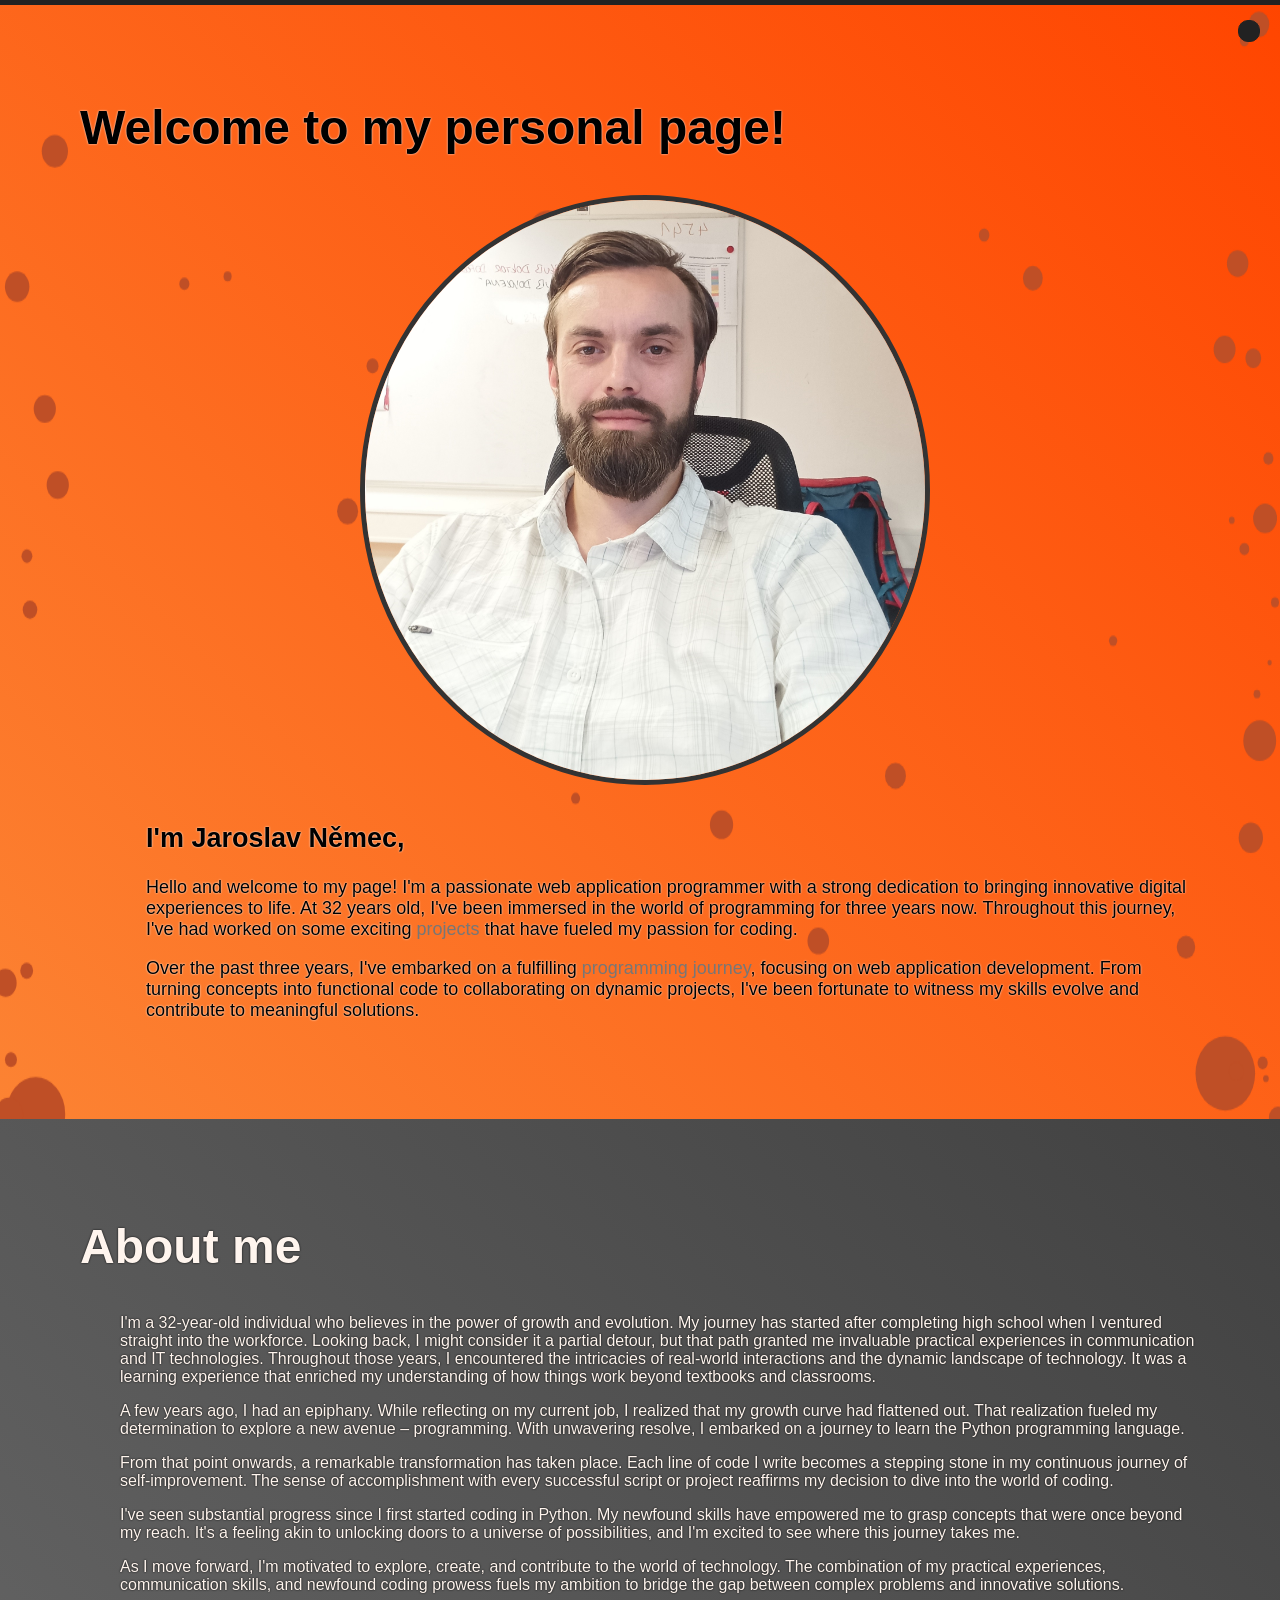
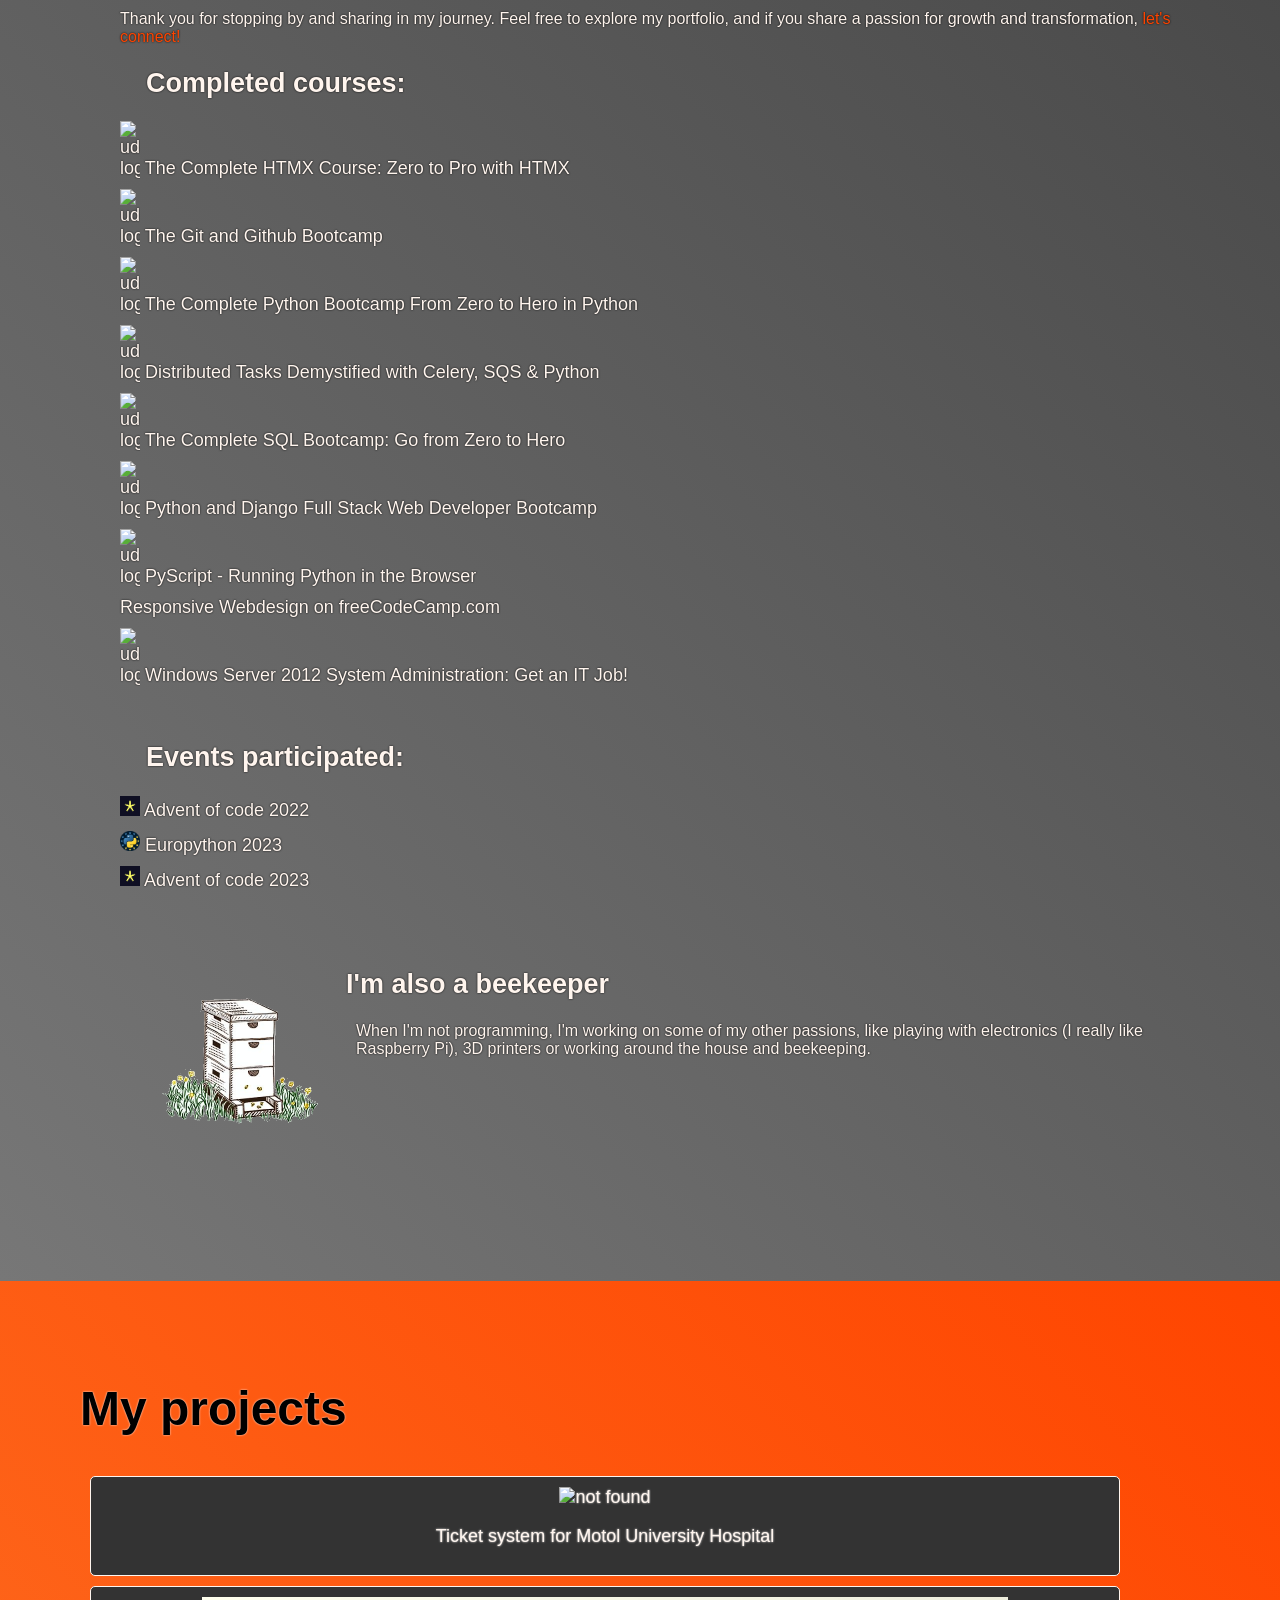
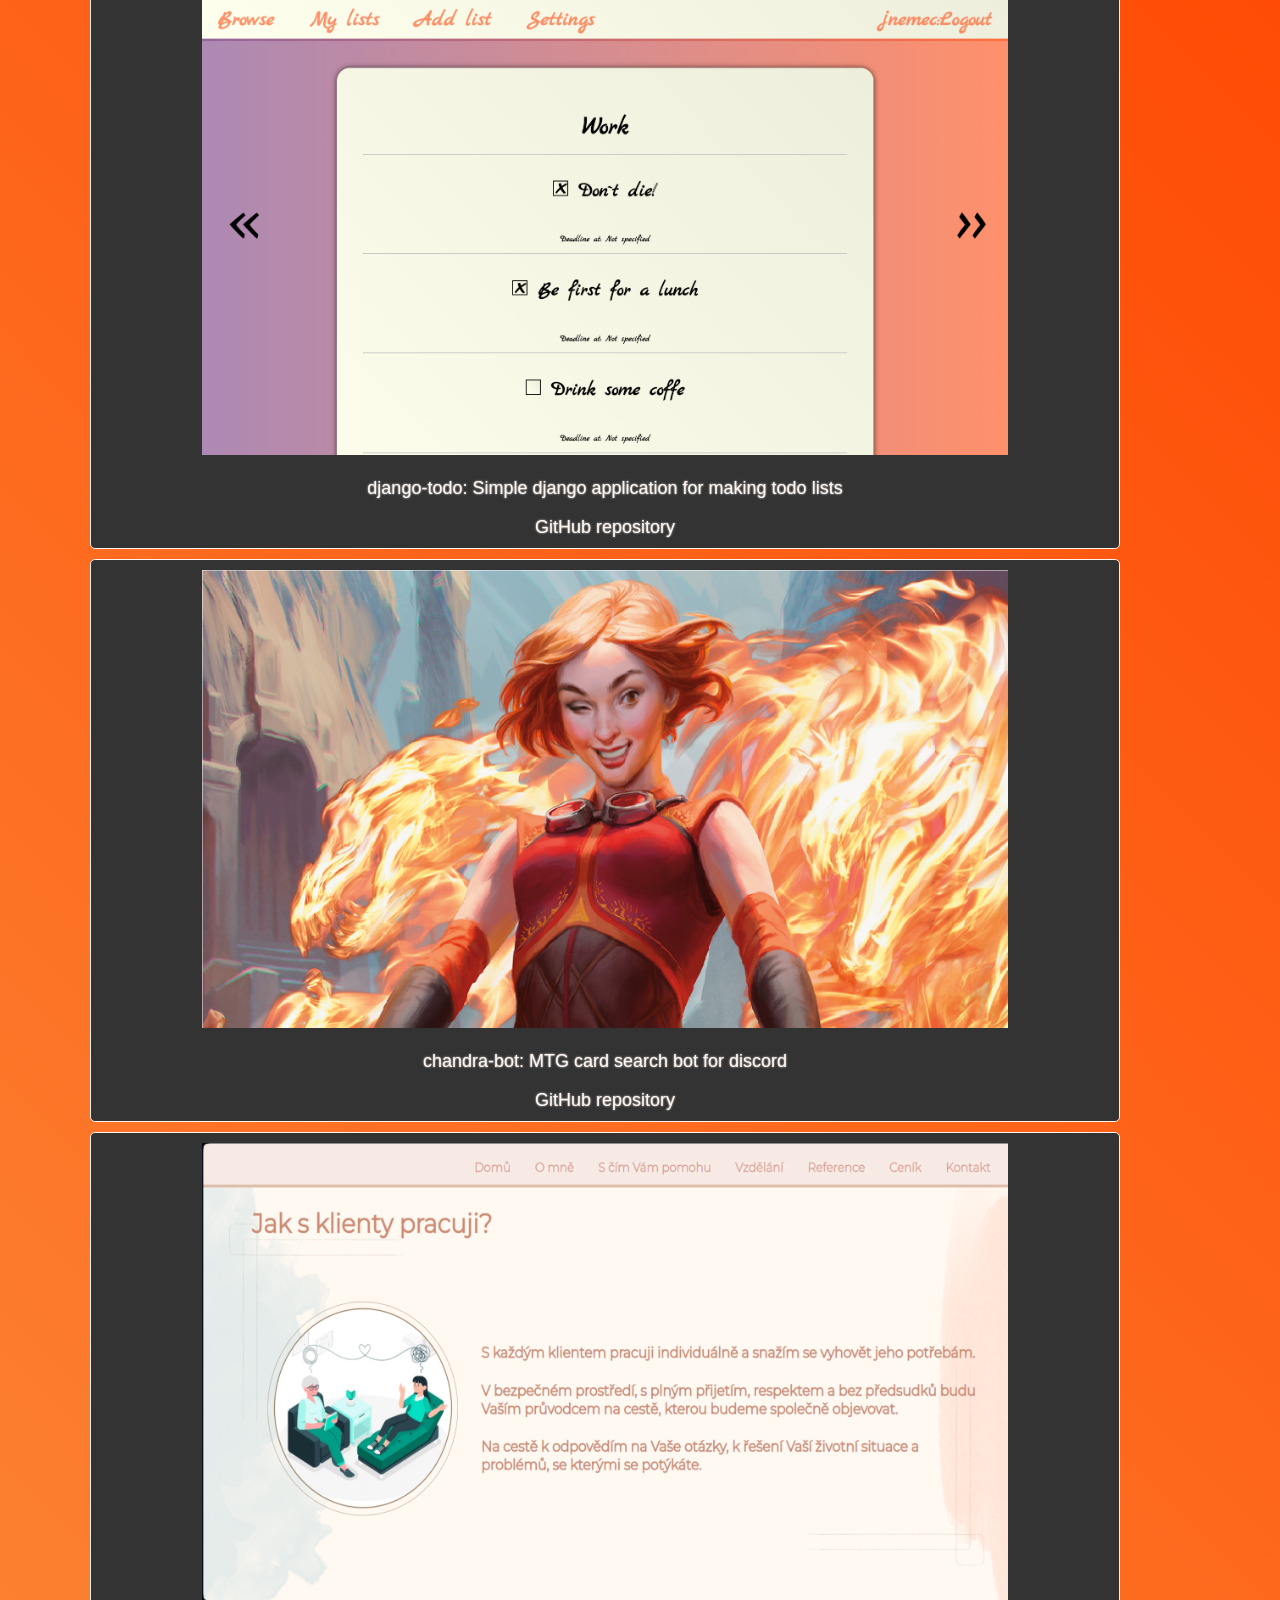
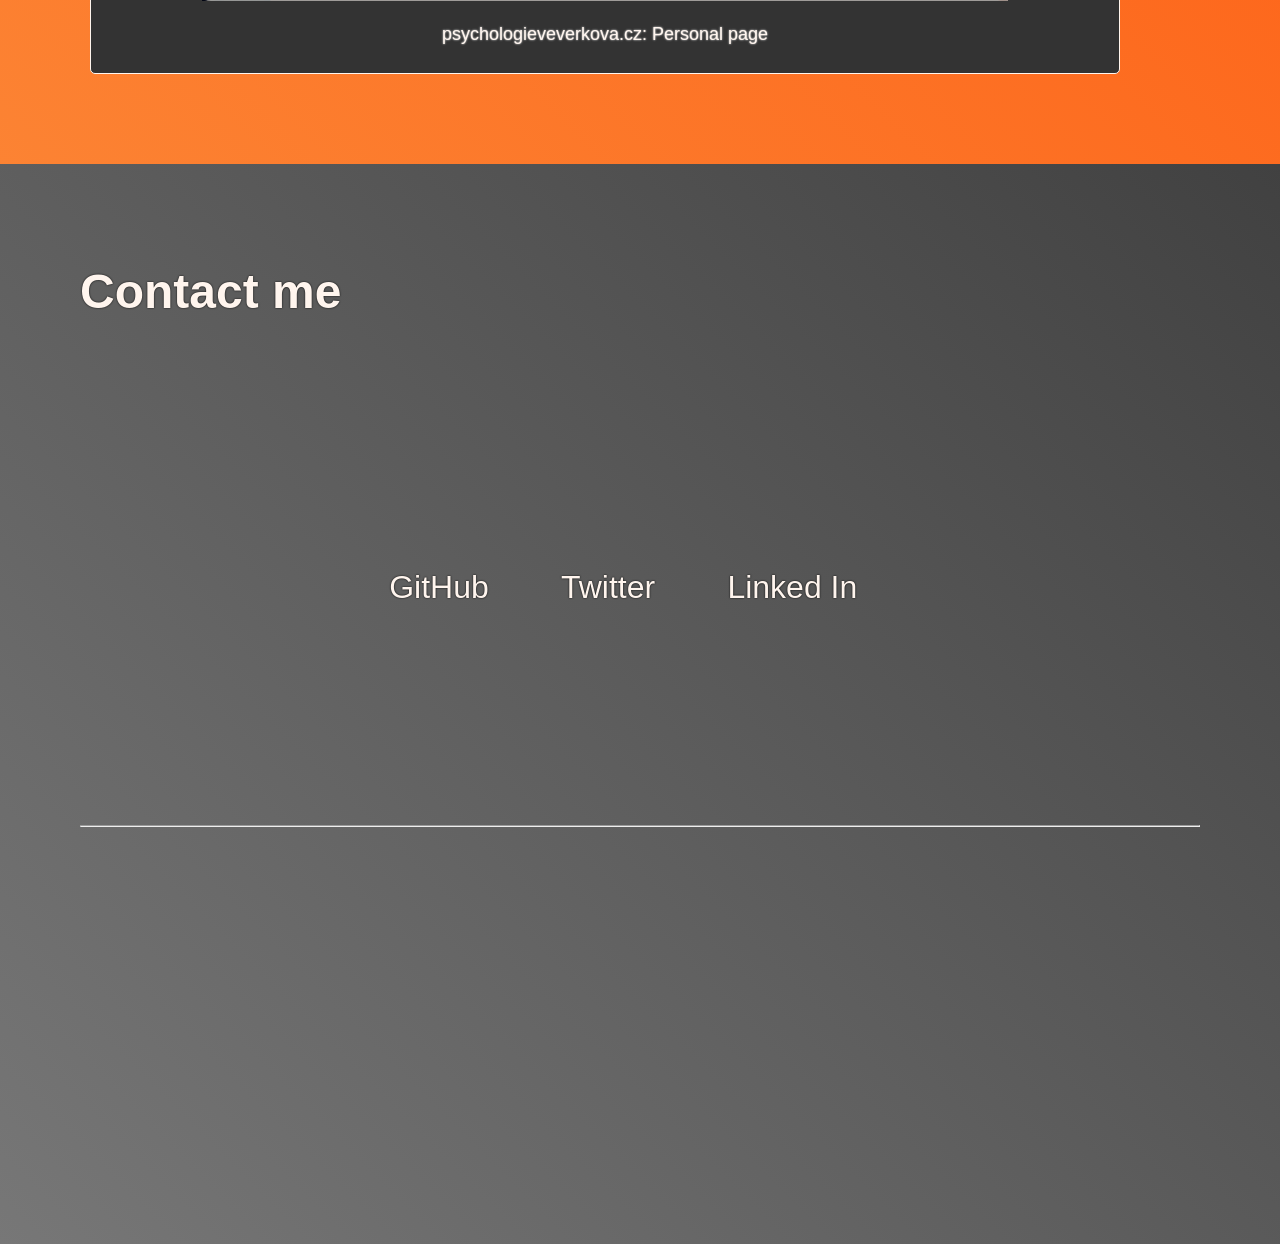
==== commit 465b7d73: "update animation, add personal page project" ====
--- a/index.html
+++ b/index.html
@@ -151,7 +151,13 @@
                             <p>chandra-bot: MTG card search bot for discord</p>
                             <a class="project-link" href="https://github.com/jnemec91/chandra-bot" target="_blank"><i class="fab fa-github"></i> GitHub repository</a>
                         </label>
-                    </div>   
+                    </div>
+                    <div class="project-tile">
+                        <a href="https://www.psychologieveverkova.cz" target="_blank"><img id="img1" src="./images/psychologieveverkova.png" alt="not found"><br></a>
+                        <label for="img1">
+                            <p>psychologieveverkova.cz: Personal page</p>
+                        </label>
+                    </div>                     
                 </div>
             </section>
             <section id="contact">
